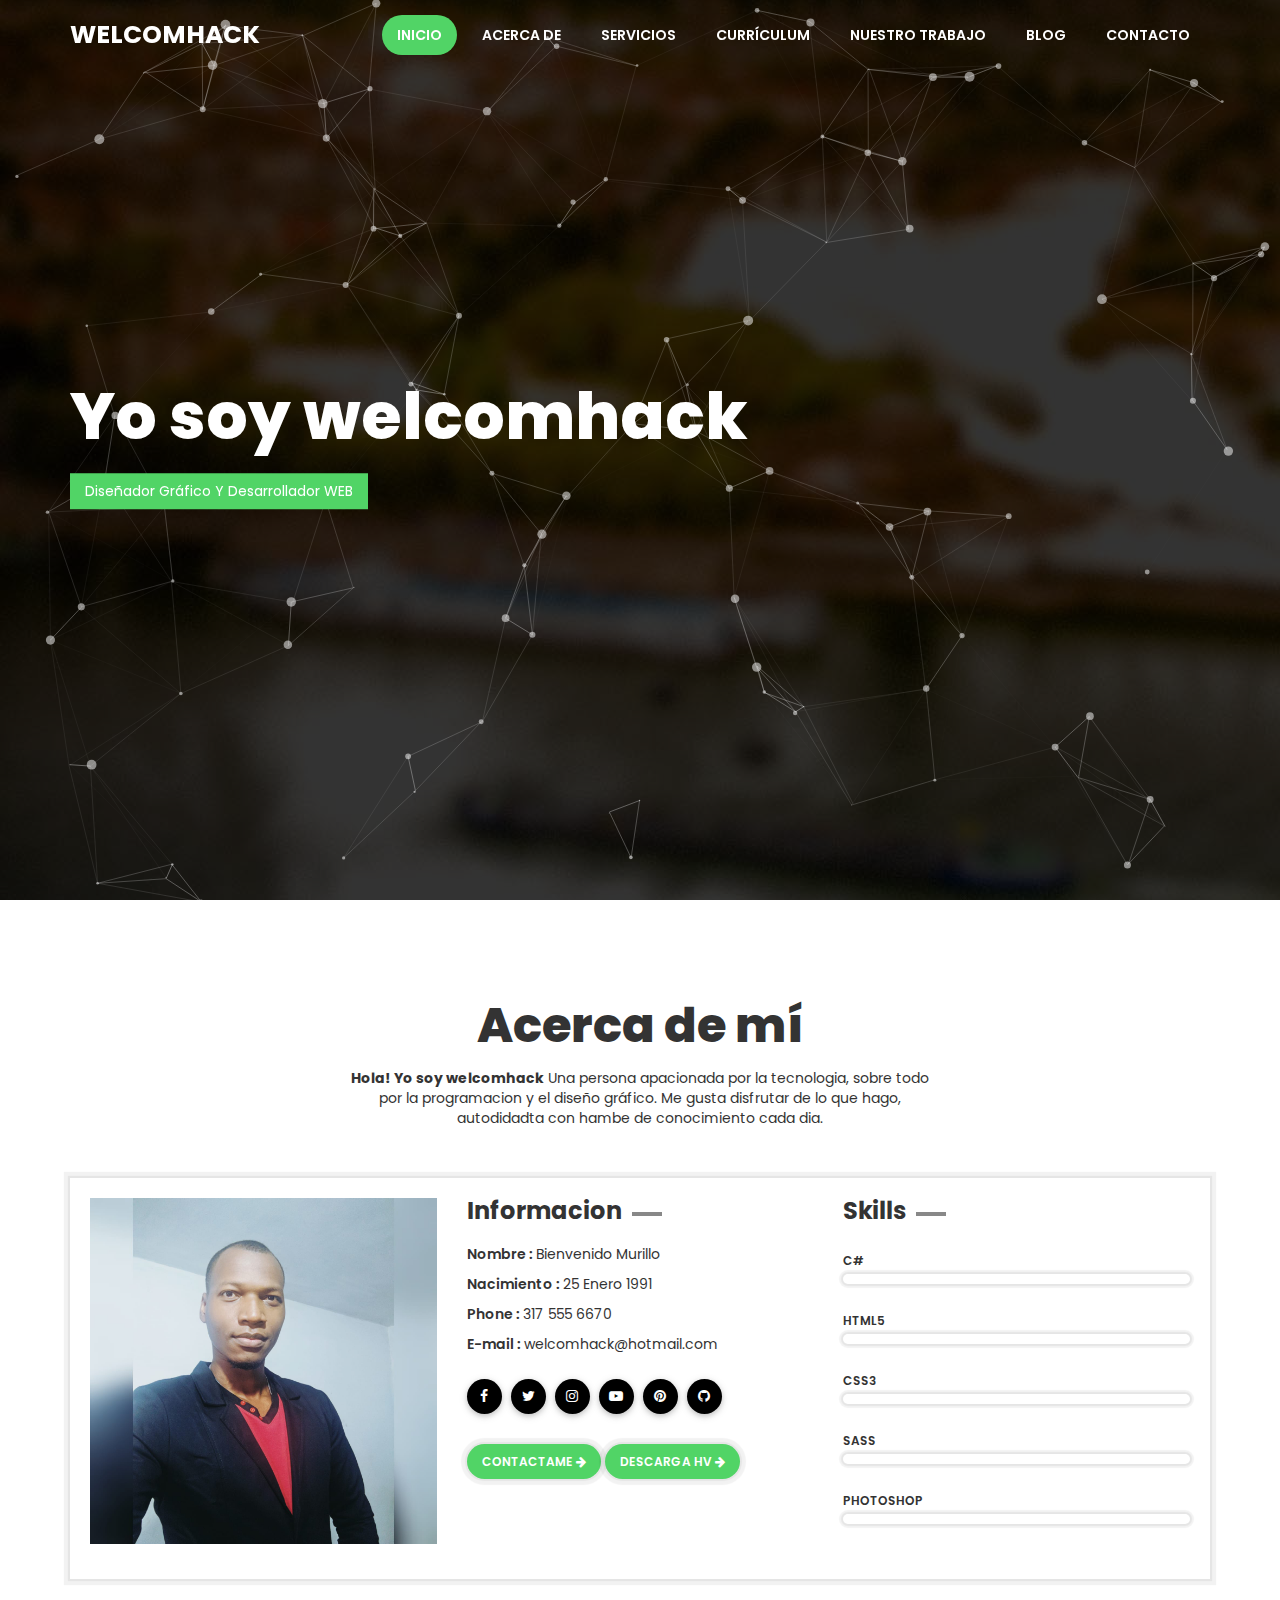
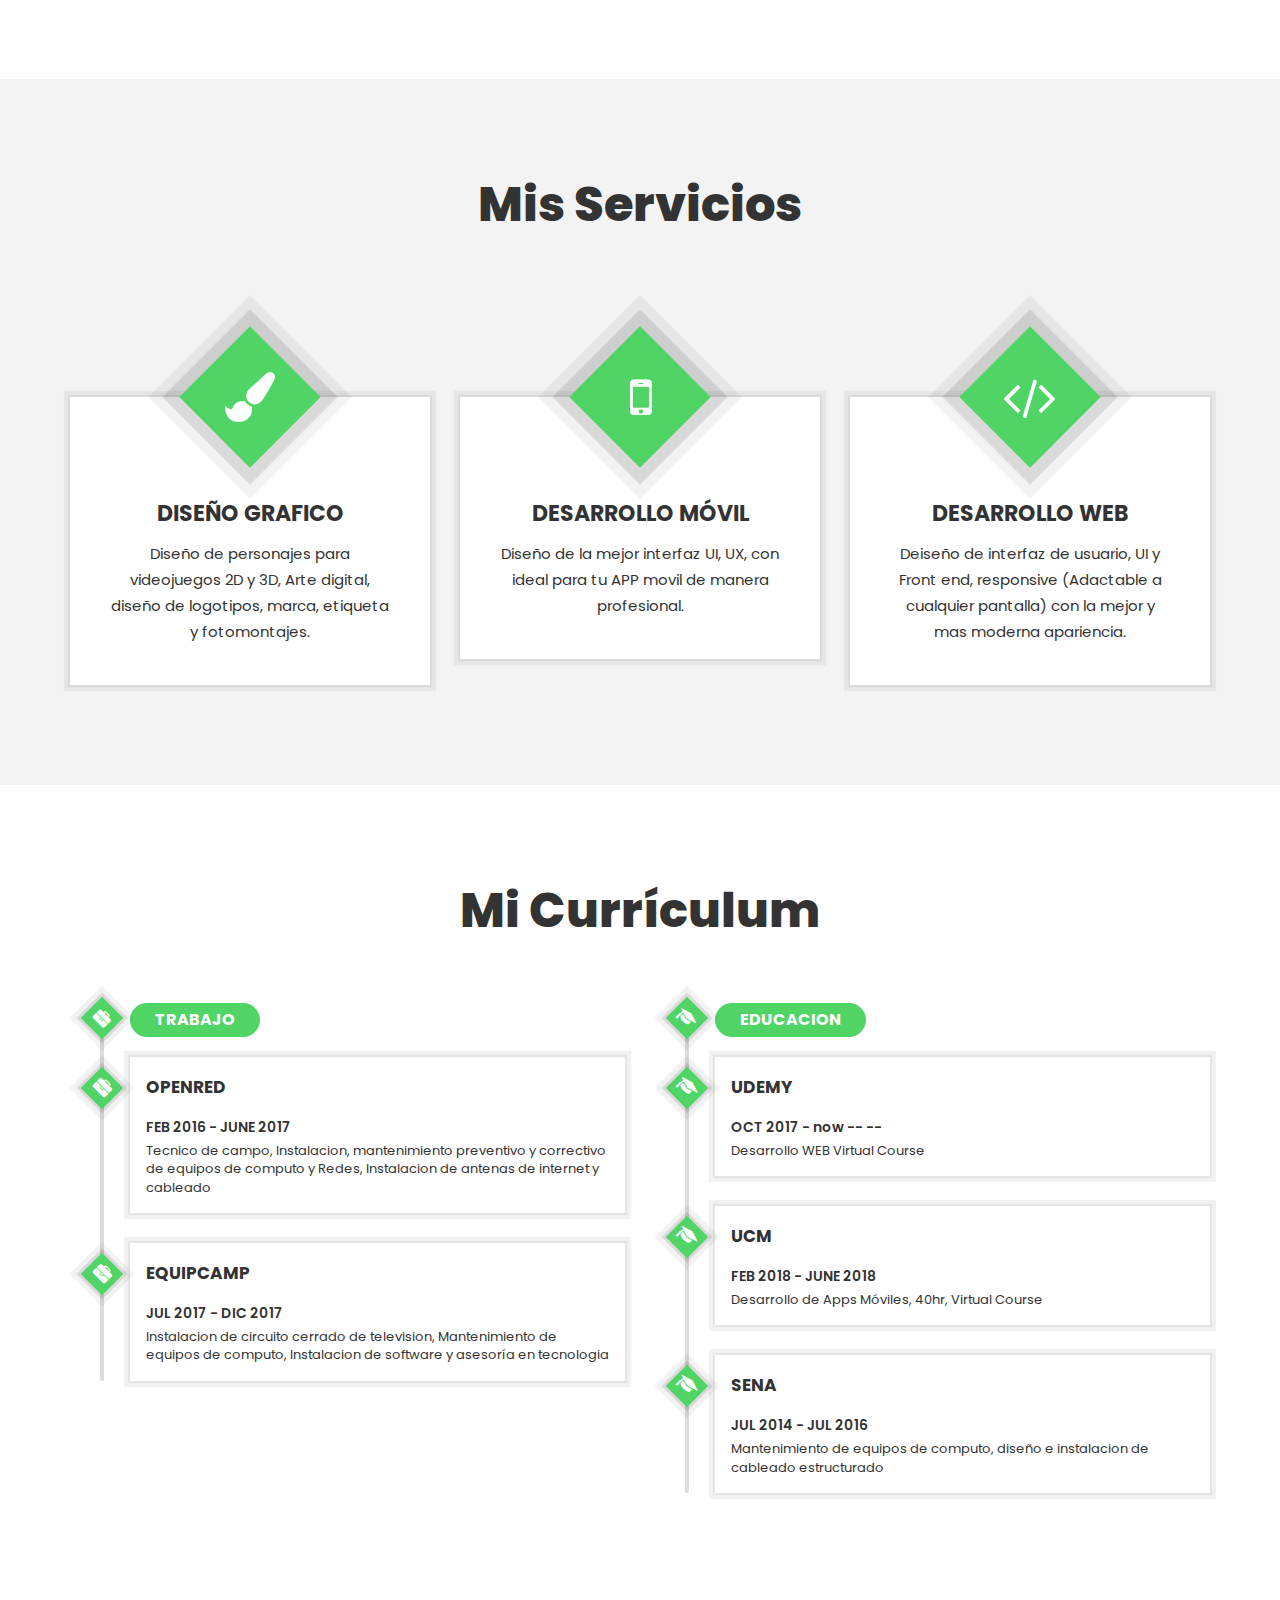
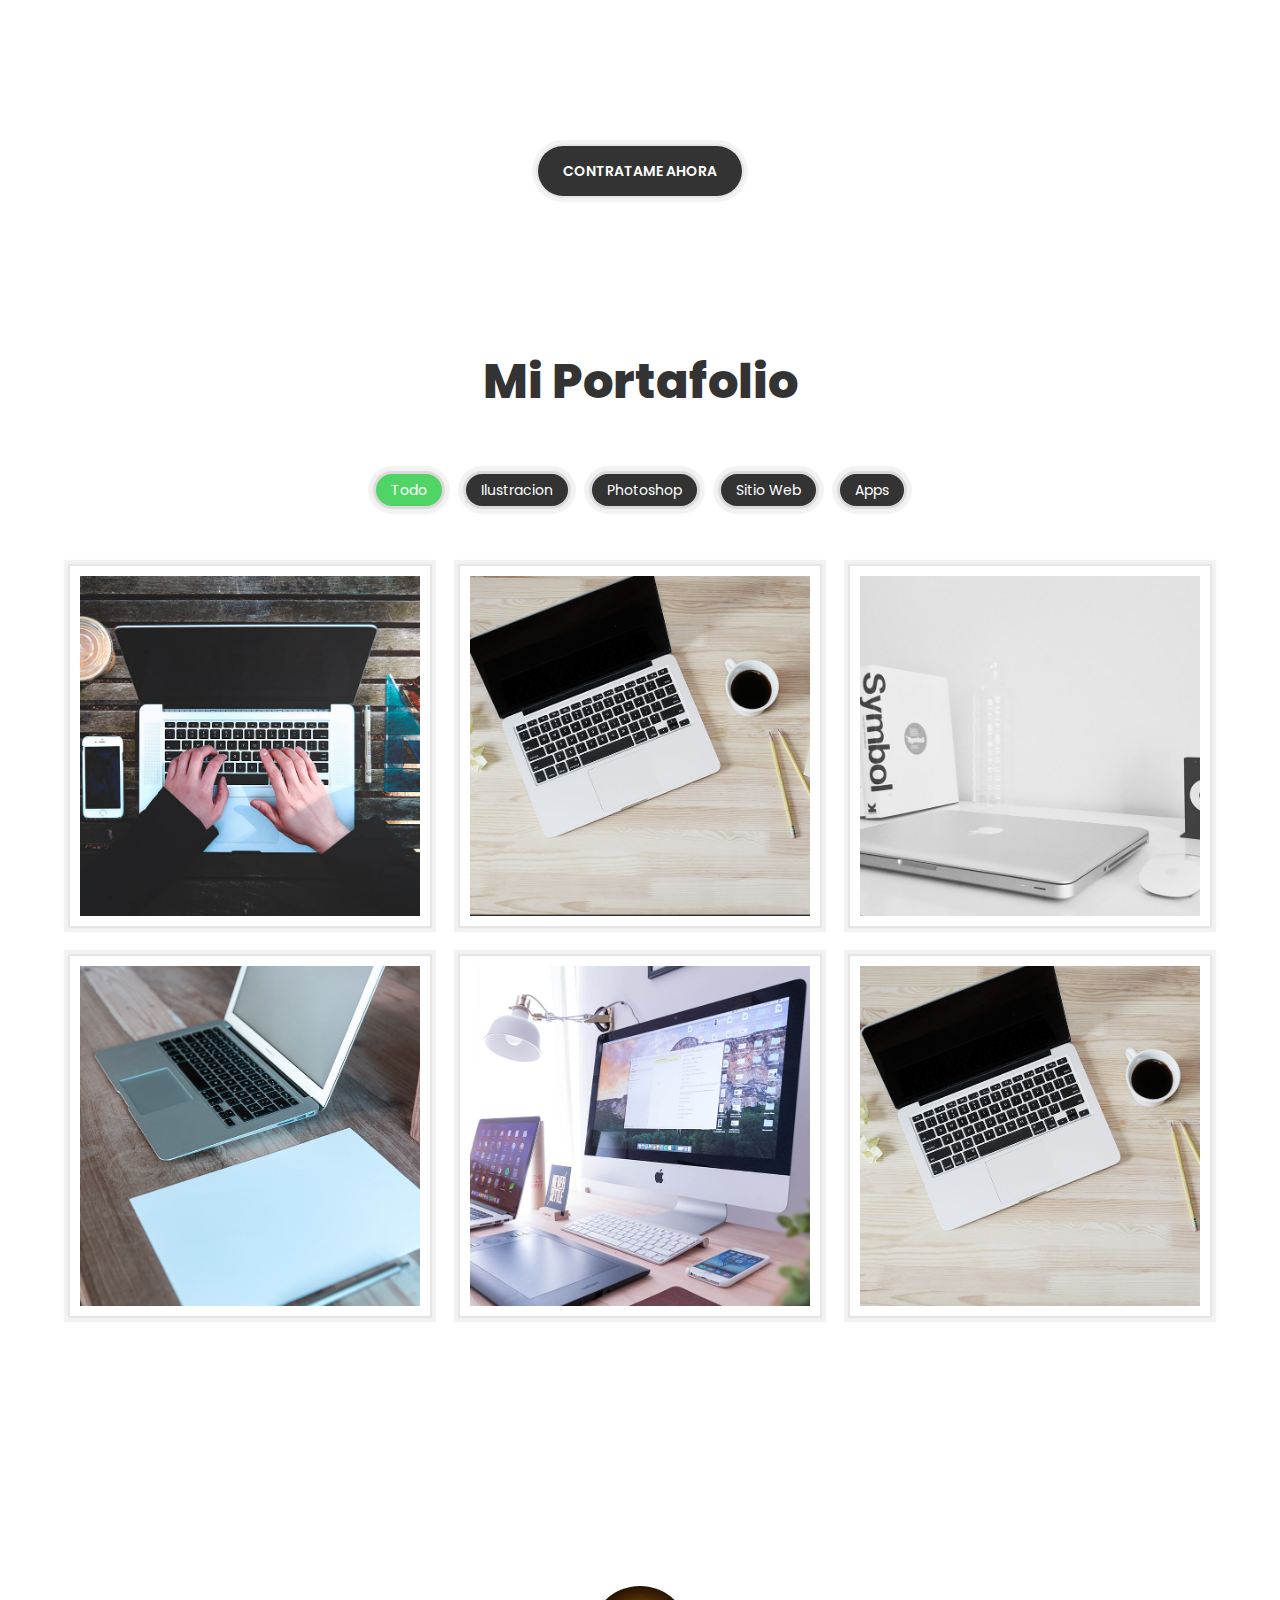
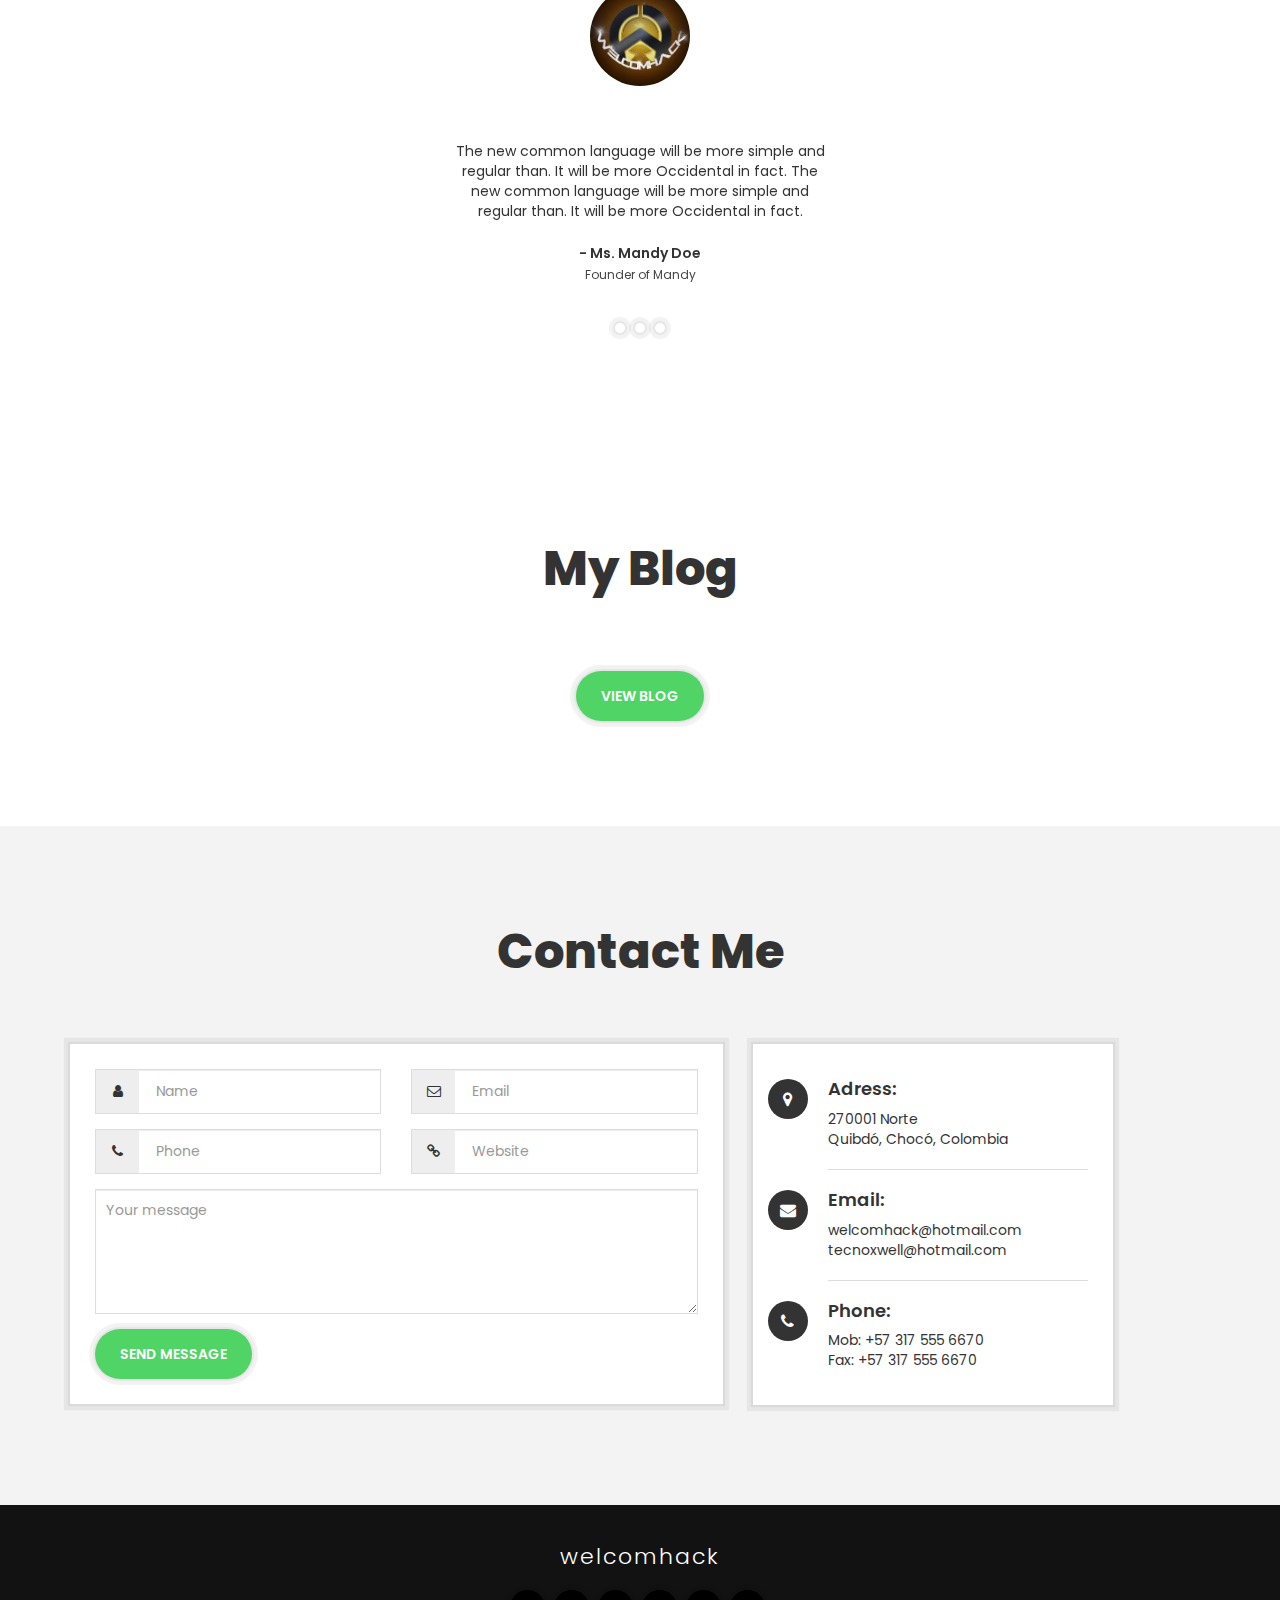
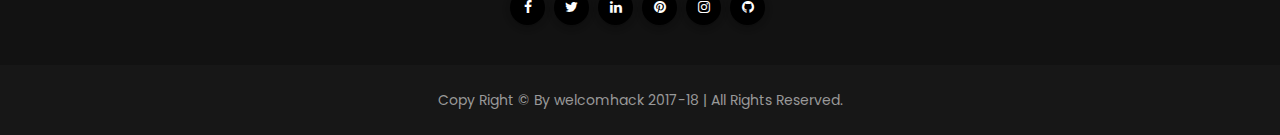
==== index.html @ fdbd2085 "requir2" ====
<!doctype html>
<html lang="en">

<!-- Mirrored from beyarsolutions.com/martin/martin/index-01.html by HTTrack Website Copier/3.x [XR&CO'2014], Fri, 08 Jun 2018 00:37:08 GMT -->
<head>
  <meta charset="utf-8">
  <meta name="viewport" content="width=device-width, initial-scale=1.0">
  <meta http-equiv="X-UA-Compatible" content="IE=edge">
  <meta name="description" content="Desarrolla tu pagina Web, Diseña tu logotipo, asesoría de diseño y tutorial">
  <meta name="keywords" content="welcomhack, resume, cv, portfolio, personal, developer, Diseñador, onepage, clean, modern, velocity, web">
  <meta name="author" content="welcomhack">
  <meta name="apple-mobile-web-app-capable" content="yes">
  <!--
  ========================================================================
   EXCLUSIVE ON themeforest.net
  ~~~~~~~~~~~~~~~~~~~~~~~~~~~~~~~~~~~~~~~~~~~~~~~~~~~~~~~~~~~~~~~~~~~~~~~~
   Template Name   : welcomhack - Responsive Personal Portfolio Template
   Author          : mital_04
  ~~~~~~~~~~~~~~~~~~~~~~~~~~~~~~~~~~~~~~~~~~~~~~~~~~~~~~~~~~~~~~~~~~~~~~~~
   Copyright (c) 2017 - welcomhack - mital_04 

  ========================================================================
  -->
  <title>welcomhack - Personal Portfolio</title>
  <!-- Favicon -->
  <link rel="shortcut icon" type="image/x-icon" href="favicon.ico">

  <!-- Google Fonts -->
  <link href="https://fonts.googleapis.com/css?family=Poppins:300,300i,400,400i,500,500i,600,600i,700,700i,800,800i" rel="stylesheet">

  <!-- End -->

  <!-- Plugin Css -->
  <link href="static/plugin/bootstrap/css/bootstrap.min.css" rel="stylesheet">
  <link href="static/plugin/font-awesome/css/font-awesome.min.css" rel="stylesheet">
  <link href="static/plugin/owl-carousel/css/owl.carousel.min.css" rel="stylesheet">
  <!-- End -->

  <!-- Theme css -->
  <link href="static/css/style.css" rel="stylesheet">
  <link href="static/css/color/green.css" rel="stylesheet" id="color_theme">
  <!-- End -->

  <!--[if lt IE 9]>
    <script src="static/js/html5shiv.min.js"></script>
    <script src="static/js/respond.min.js"></script>
  <![endif]-->
</head>

<!-- ========== Body Starts ========== -->
<body>
  <div id="loading">
    <div class="load-circle"><span class="one"></span></div>
  </div>

  <!-- ========== Header Starts ========== -->
  <header class="header">
    <nav class="navbar">
      <div class="container">
        <div class="navbar-header">
          <!-- Mobile Toggle -->
          <button type="button" class="navbar-toggle collapsed" data-toggle="collapse" data-target="#navbar" aria-expanded="false" aria-controls="navbar">
            <span class="sr-only">Toggle navigation</span>
            <span class="icon-bar"></span>
            <span class="icon-bar"></span>
            <span class="icon-bar"></span>
          </button>
          <!-- / Mobile Toggle -->

          <!-- Logo  -->
          <h1 class="logo">
            <a href="#">welcomhack</a>
          </h1>
          <!-- / Logo  -->
        </div>
        <!-- Navbar -->
        <div id="navbar" class="collapse navbar-collapse">
          <ul class="nav navbar-nav navbar-right">
            <li class="current"><a href="#home">Inicio</a></li>
            <li><a href="#about">Acerca de</a></li>
            <li><a href="#services">Servicios</a></li>
            <li><a href="#resume">Currículum</a></li>
            <li><a href="#our-work">Nuestro trabajo</a></li>
            <li><a href="#blog">Blog</a></li>
            <li><a href="#contact">Contacto</a></li>
          </ul>
        </div>
        <!-- / Navbar -->
      </div>
    </nav>
  </header>
  <!-- ========== End Of Header ========== -->

  <!-- ========== Home ========== -->
  <section id="home" class="particles-box full-screen bg-cover bg-no-repeat" style="background-image: url(static/img/banner-2.jpg);" >
      <div class="container">
        <div class="banner-center-text">
          <h1><span class="font-w-300 color-white">Yo soy</span> welcomhack</h1>
          <p class="bg-theme">Diseñador Gráfico Y Desarrollador WEB</p>
        </div>
      </div>
    </section>
  <!-- ========== End Of Home ========== -->

  <!-- ========== About Us ========== -->
  <section id="about" class="section skills-box">
    <!-- Container -->
    <div class="container">
      <div class="section-title-01">
        <h2>Acerca de mí</h2>
        <p><strong>Hola! Yo soy welcomhack</strong> Una persona apacionada por la tecnologia, sobre todo por la programacion y el diseño gráfico. Me gusta disfrutar de lo que hago, autodidadta con hambe de conocimiento cada dia.</p>
      </div><!-- .section-title -->

      <div class="about-me-box">
        <div class="row">
          <div class="col-md-4">
            <div class="avtar">
              <img src="static/img/user-avtar.jpg">
            </div>
          </div>
          <div class="col-md-4">
            <h2>Informacion</h2>
            <ul class="about-me">
              <li><strong>Nombre : </strong>Bienvenido Murillo</li>
              <li><strong>Nacimiento : </strong>25 Enero 1991</li>
              <li><strong>Phone : </strong>317 555 6670</li>
              <li><strong>E-mail : </strong>welcomhack@hotmail.com</li>
            </ul>
            <div class="social-link">
                <ul>
                  <li><a href="https://www.facebook.com/welcomhack/" target="_blank"><i class="fa fa-facebook" aria-hidden="true"></i></a></li>
                  <li><a href="https://twitter.com/welcomhack" target="_blank"><i class="fa fa-twitter" aria-hidden="true"></i></a></li>
                  <li><a href="https://www.instagram.com/welcomhack/" target="_blank"><i class="fa fa-instagram" aria-hidden="true"></i></a></li>
                  <li><a href="https://www.youtube.com/welcomhacktutoriales" target="_blank"><i class="fa fa-youtube-play" aria-hidden="true"></i></a></li>
                  <li><a href="https://co.pinterest.com/welcomhack/" target="_blank"><i class="fa fa-pinterest" aria-hidden="true"></i></a></li>
		  <li><a href="https://github.com/welcomhack" target="_blank"><i class="fa fa-github" aria-hidden="true"></i></a></li>
                </ul>
              </div><!-- .social-link -->
              <div class="about-actions">
                <button class="m-btn-01 lets-talk">Contactame <i class="fa fa-arrow-right"></i></button>
                <button class="m-btn-01">Descarga HV <i class="fa fa-arrow-right"></i></button>
              </div>
          </div>
          <div class="col-md-4">
              <h2>Skills</h2>
              <div class="skillbar skillbar-style-1" data-percent="90">
                <span class="skillbar-title">C#</span>
                <p class="skillbar-bar bg-theme"></p>
              </div>
              <!-- End Skill Bar -->
              
              <div class="skillbar skillbar-style-1" data-percent="80">
                <span class="skillbar-title">HTML5</span>
                <p class="skillbar-bar bg-theme"></p>
              </div>
              <!-- End Skill Bar -->
              
              <div class="skillbar skillbar-style-1" data-percent="80">
                <span class="skillbar-title">CSS3</span>
                <p class="skillbar-bar bg-theme"></p>
              </div>
              <!-- End Skill Bar -->
		  
	      <div class="skillbar skillbar-style-1" data-percent="50">
                <span class="skillbar-title">SASS</span>
                <p class="skillbar-bar bg-theme"></p>
              </div>
              <!-- End Skill Bar -->
              
              <div class="skillbar skillbar-style-1" data-percent="40">
                <span class="skillbar-title">PHOTOSHOP</span>
                <p class="skillbar-bar bg-theme"></p>
              </div>
              <!-- End Skill Bar -->
          </div>
        </div><!-- .Row -->
      </div> <!-- about me -->
    </div><!-- .Container -->

  </section>
  <!-- ========== End Of About Us ========== -->

  <!-- ========== Services ========== -->
  <section id="services" class="section grey-bg"> 
    <div class="container">

      <div class="section-title-01">
        <h2>Mis Servicios</h2>
      </div><!-- .section-title -->

      <div class="row">
        <div class="col-sm-4">
          <div class="service-box-01">
            <span class="sb-icon">
              <i class="fa fa-paint-brush fa-2x" aria-hidden="true"></i>
            </span>
            <h4>DISEÑO GRAFICO</h4>
            <div class="sb-desc">
              <p>Diseño de personajes para videojuegos 2D y 3D, Arte digital, diseño de logotipos, marca, etiqueta y fotomontajes.</p>
            </div><!-- .sb-desc -->
          </div><!-- .service-box -->
        </div><!-- .col-sm-4 -->

        <div class="col-sm-4">
          <div class="service-box-01">
            <span class="sb-icon">
              <i class="fa fa-mobile fa-2x" aria-hidden="true"></i>
            </span>
            <h4><Datag>DESARROLLO MÓVIL</Datag></h4>
            <div class="sb-desc">
              <p>Diseño de la mejor interfaz UI, UX, con ideal para tu APP movil de manera profesional.</p>
            </div><!-- .sb-desc -->
          </div><!-- .service-box -->
        </div><!-- .col-sm-4 -->

        <div class="col-sm-4">
          <div class="service-box-01">
            <span class="sb-icon">
              <i class="fa fa-code fa-2x" aria-hidden="true"></i>
            </span>
            <h4>DESARROLLO WEB</h4>
            <div class="sb-desc">
              <p>Deiseño de interfaz de usuario, UI y Front end, responsive (Adactable a cualquier pantalla) con la mejor y mas moderna apariencia.</p>
            </div><!-- .sb-desc -->
          </div><!-- .service-box -->
        </div><!-- .col-sm-4 -->

      </div><!-- .row -->
    </div><!-- .container -->
  </section>
  <!-- ========== End Of Services ========== -->

  <!-- ========== Resume  ========== -->
  <section id="resume" class="section"> 
    <div class="container">
      <div class="section-title-01">
        <h2>Mi Currículum</h2>
      </div><!-- .section-title -->

      <div class="row">
        <div class="col-sm-6 col-xs-12">
          <div class="resume-box-01">
            <h4><i class="fa fa-briefcase"></i> TRABAJO</h4>
            <div class="resume-row">
              <h5><i class="fa fa-briefcase"></i> OPENRED</h5>
              <label>FEB 2016 - JUNE 2017</label>
              <p>Tecnico de campo, Instalacion, mantenimiento preventivo y correctivo de equipos de computo y Redes, Instalacion de antenas de internet y cableado</p>
            </div><!-- .resume-row -->

            <div class="resume-row">
              <h5><i class="fa fa-briefcase"></i> EQUIPCAMP</h5>
              <label>JUL 2017 - DIC 2017</label>
              <p>Instalacion de circuito cerrado de television, Mantenimiento de equipos de computo, Instalacion de software y asesoría en tecnologia</p>
            </div><!-- .resume-row -->
          </div><!-- .resume-box -->
        </div><!-- .col-sm-6 col-xs-12 -->

        <div class="col-sm-6 col-xs-12">
          <div class="resume-box-01">
            <h4><i class="fa fa-graduation-cap"></i> EDUCACION</h4>
		
	    <div class="resume-row">
              <h5><i class="fa fa-graduation-cap"></i> UDEMY</h5>
              <label>OCT 2017 - now -- --</label>
              <p>Desarrollo WEB Virtual Course</p>
            </div><!-- .resume-row -->
		  
            <div class="resume-row">
              <h5><i class="fa fa-graduation-cap"></i> UCM</h5>
              <label>FEB 2018 - JUNE 2018</label>
              <p>Desarrollo de Apps Móviles, 40hr, Virtual Course</p>
            </div><!-- .resume-row -->

            <div class="resume-row">
              <h5><i class="fa fa-graduation-cap"></i> SENA</h5>
              <label>JUL 2014 - JUL 2016</label>
              <p>Mantenimiento de equipos de computo, diseño e instalacion de cableado estructurado</p>
            </div><!-- .resume-row -->
		  
          </div><!-- .resume-box -->
        </div><!-- .col-sm-6 col-xs-12 -->
      </div><!-- .row -->
    </div><!-- .container -->
  </section>
  <!-- ========== End Of Resume ========== -->

  <!-- ========== CAT ========== -->
  <section class="call-to-action-01 bg-cover bg-no-repeat" style="background-image: url(static/img/pro-img.jpg);">
      <div class="container">
        <h2>ESTOY DISPONIBLE PARA FREELANCE</h2>
	      <button class="m-btn-01 m-btn-01-black"><a class="link-contacme" href="#contact"> contratame ahora</a></button>
      </div><!-- .container -->
    </section><!-- .call-to-action -->
  <!-- ========== End Of CTA ========== -->

  <!-- ========== Work ========== -->
  <section id="our-work" class="section"> 
    <div class="container">
      <div class="section-title-01">
        <h2>Mi Portafolio</h2>
      </div><!-- .section-title -->

      <div class="portfolio-box">
        <div class="filter-01">
            <button type="button" class="control" data-filter="all">Todo</button>
            <button type="button" class="control" data-filter=".illustration">Ilustracion</button>
            <button type="button" class="control" data-filter=".photoshop">Photoshop</button>
            <button type="button" class="control" data-filter=".website">Sitio Web</button>
            <button type="button" class="control" data-filter=".apps">Apps</button>
		
        </div><!-- .filter -->

        <div class="portfolio-filter">
            <div class="row">
              <div class="col-sm-4 col-xs-6 mix illustration">
                <div class="portfolio-col-01">
                  <img src="static/img/port1.jpg" title="" alt="" />
                  <div class="hover">
                    <h4>Illustration Work</h4>
                    <label>illustration</label>
                  </div>
                </div>
              </div><!-- .col-sm-4 col-sm-12 -->
              <div class="col-sm-4 col-xs-6 mix photoshop">
                <div class="portfolio-col-01">
                  <img src="static/img/port2.jpg" title="" alt="" />
                  <div class="hover">
                    <h4>Photoshop Work</h4>
                    <label>photoshop</label>
                  </div>
                </div>
              </div><!-- .col-sm-4 col-sm-12 -->
              <div class="col-sm-4 col-xs-6 mix illustration">
                <div class="portfolio-col-01">
                  <img src="static/img/port3.jpg" title="" alt="" />
                  <div class="hover">
                    <h4>Illustration Work</h4>
                    <label>illustration</label>
                  </div>
                </div>
              </div><!-- .col-sm-4 col-sm-12 -->

              <div class="col-sm-4 col-xs-6 mix photoshop">
                <div class="portfolio-col-01">
                  <img src="static/img/port4.jpg" title="" alt="" />
                  <div class="hover">
                    <h4>Photoshop Work</h4>
                    <label>photoshop</label>
                  </div>
                </div>
              </div><!-- .col-sm-4 col-sm-12 -->
              <div class="col-sm-4 col-xs-6 mix website">
                <div class="portfolio-col-01">
                  <img src="static/img/port5.jpg" title="" alt="" />
                  <div class="hover">
                    <h4>Website Work</h4>
                    <label>Website</label>
                  </div>
                </div>
              </div><!-- .col-sm-4 col-sm-12 -->
              <div class="col-sm-4 col-xs-6 mix apps">
                <div class="portfolio-col-01">
                  <img src="static/img/port6.jpg" title="" alt="" />
                  <div class="hover">
                    <h4>Apps Work</h4>
                    <label>App</label>
                  </div>
                </div>
              </div><!-- .col-sm-4 col-xs-6 -->

            </div><!-- .row -->
        </div><!-- .portfolio-filter -->

      </div><!-- .portfolio-box -->
    </div><!-- .container -->
  </section>
  <!-- ========== End Of Work ========== -->

   <!-- ========== Start Testimonial ========== -->  
  <section class="section testimonial-area-01 bg-cover bg-no-repeat" style="background-image: url(static/img/testimonial-area.jpg);">
    <div class="container">
      <div class="owl-carousel testimonial-slider-01">
        <div class="item">
          <div class="single-testimonial-01 text-center">
            <div class="avtar"><img src="static/img/100x100.jpg" alt=""></div>
            <div class="avtar-say">
	            <p>The new common language will be more simple and regular than. It will be more Occidental in fact. The new common language will be more simple and regular than. It will be more Occidental in fact.</p>
	            <div class="clearfix"></div>
	            <h4>- Ms. Mandy Doe</h4>
	            <p class="desg">Founder of Mandy</p> 
            </div>
          </div>
        </div><!-- .item -->
        <div class="item">
          <div class="single-testimonial-01 text-center">
            <div class="avtar"><img src="static/img/100x100.jpg" alt=""></div>
            <div class="avtar-say">
	            <p>The new common language will be more simple and regular than. It will be more Occidental in fact. The new common language will be more simple and regular than. It will be more Occidental in fact.</p>
	            <div class="clearfix"></div>
	            <h4>- Ms. Mandy Doe</h4>
	            <p class="desg">Founder of Mandy</p> 
        	</div>
          </div>
        </div><!-- .item -->
        <div class="item">
          <div class="single-testimonial-01 text-center">
            <div class="avtar"><img src="static/img/100x100.jpg" alt=""></div>
            <div class="avtar-say">
	            <p>The new common language will be more simple and regular than. It will be more Occidental in fact. The new common language will be more simple and regular than. It will be more Occidental in fact.</p>
	            <div class="clearfix"></div>
	            <h4>- Ms. Mandy Doe</h4>
	            <p class="desg">Founder of Mandy</p>
            </div>
          </div>
        </div><!-- .item -->

      </div><!-- .owl-carousel testimonial-slider -->
    </div><!-- .container -->
  </section><!-- .section testimonial-area -->
  <!-- ========== End Of Testimonial ========== -->


  <!-- ========== Blog ========== -->
  <section id="blog" class="section blog-section"> 
	  <div class="container blog-container">
      <div class="section-title-01">
        <h2>My Blog</h2>
<!--
 </div>
      <div class="row">
        <div class="col-sm-4 col-sm-12">
          <div class="blog-item-01">
            <div class="blog-img">
              	<img src="static/img/new-blog1.jpg" title="Blog" alt="Blog" />
              	<a href="blog-details.html" class="m-btn-01 round">
                	<i class="fa fa-angle-right"></i>
                </a>
            </div>
         <div class="blog-contents">
              <h3><a href="blog-details.html">New Bog For Web Diseñador</a></h3>
              <div class="blog-meta">
                <p>Posted On 25th Oct 2017</p>
              </div>
              <div class="blog-desc">
                <p>Lorem Ipsum is simply dummy text of the printing and typesetting industry. Lorem Ipsum has been the industry's standard dummy ...</p>
              </div>
            </div>
          </div>
       </div>
	    

        <div class="col-sm-4 col-sm-12">
          <div class="blog-item-01">
            <div class="blog-img">
              <img src="static/img/new-blog3.jpg" title="Blog" alt="Blog" />
              <a href="blog-details.html" class="m-btn-01 round">
                	<i class="fa fa-angle-right"></i>
                </a>
            </div>
            <div class="blog-contents">
              <h3><a href="blog-details.html">Latest Mobile Apps</a></h3>
              <div class="blog-meta">
                <p>Posted On 25th Oct 2017</p>
              </div>
              <div class="blog-desc">
                <p>Lorem Ipsum is simply dummy text of the printing and typesetting industry. Lorem Ipsum has been the industry's standard dummy ...</p>
              </div>
            </div>
          </div>
        </div>

        <div class="col-sm-4 col-sm-12">
          <div class="blog-item-01">
            <div class="blog-img">
              <img src="static/img/new-blog2.jpg" title="Blog" alt="Blog" />
              <a href="blog-details.html" class="m-btn-01 round">
                	<i class="fa fa-angle-right"></i>
               </a>
            </div>
            <div class="blog-contents">
              <h3><a href="blog-details.html">You Need Website For Your Business</a></h3>
              <div class="blog-meta">
                <p>Posted On 25th Oct 2017</p>
              </div>
              <div class="blog-desc">
                <p>Lorem Ipsum is simply dummy text of the printing and typesetting industry. Lorem Ipsum has been the industry's standard dummy ...</p>
              </div>
            </div>
          </div>
   </div>
-->
	
	  
        <div class="col-md-12 col-xs-12 text-center mt-30">
            <div class="blog-action mt-30">
              <a href="https://welcomhack.blogspot.com" class="m-btn-01" target="_blank">View Blog</a>
            </div>
        </div>

      </div><!-- .row -->
    </div><!-- .container -->
  </section>
  <!-- ========== End Of Blog ========== -->

  <!-- ========== Contact ========== -->
  <section id="contact" class="section contact-us-01 grey-bg"> 
    <div class="container">    
      <div class="section-title-01">
        <h2>Contact Me</h2>
      </div>

      <div class="row">
        <div class="col-sm-7 col-xs-12 col-md-7">
          <div class="contact-form-01">
          <form id="contact_form" action="enviar.php" method="post">
            <div class="row">
              <div class="col-md-6">
                <div class="form-group">
                  <label class="sr-only">Name</label>
                  <i class="fa fa-user" aria-hidden="true"></i>
                  <input class="form-control" name="name" placeholder="Name" type="text" required>
                </div>    
              </div><!-- .col-md-6 -->
              <div class="col-md-6">
                <div class="form-group">
                  <label class="sr-only">Email</label>
                  <i class="fa fa-envelope-o" aria-hidden="true"></i>
                  <input class="form-control" name="mail" placeholder="Email" type="email" required>
                </div>    
              </div><!-- .col-md-6 -->
              <div class="col-md-6">
                <div class="form-group">
                  <label class="sr-only">Phone</label>
                  <i class="fa fa-phone" aria-hidden="true"></i>
                  <input class="form-control" name="phone" placeholder="Phone" type="text">
                </div>    
              </div><!-- .col-md-6 -->
              <div class="col-md-6">
                <div class="form-group">
                  <label class="sr-only">Website</label>
                  <i class="fa fa-link" aria-hidden="true"></i>
                  <input class="form-control" name="website" placeholder="Website" type="email">
                </div>    
              </div><!-- .col-md-6 -->
              <div class="col-md-12">
                <div class="form-group">
                  <label class="sr-only">Your message</label>
                  <textarea class="form-control" name="message" rows="7" placeholder="Your message" required></textarea>
                </div>
              </div><!-- .col-md-12 -->
              <div class="col-md-12">
                <div class="action">
                  <input type="submit" class="m-btn-01 lets-talk fa fa-arrow-right" value="Send Message">
		    <!--  <input type="submit" class="m-btn-01 lets-talk" >Send Message <i class="fa fa-arrow-right"></i></input> -->
                </div>
              </div><!-- .col-md-12 -->
            </div><!-- .row -->
            
          </form>
          </div>
        </div><!-- .col-sm-8 col-xs-12 -->

        <div class="col-md-4 col-sm-6 col-xs-12">
          <ul class="contact-info-01">
            <li>
              <i class="fa fa-map-marker"></i>
              <h4>Adress:</h4>
              <p>270001 Norte<br> Quibdó, Chocó, Colombia</p>
            </li>
            <li>
              <i class="fa fa-envelope"></i>
              <h4>Email:</h4>
              <p>
                <a href="mailto:welcomhack@hotmail.com">welcomhack@hotmail.com</a>
                <br>
                <a href="mailto:welcomhack@hotmail.com">tecnoxwell@hotmail.com</a>
              </p>
            </li>
            <li>
              <i class="fa fa-phone"></i>
              <h4>Phone:</h4>
              <p>Mob: +57 317 555 6670<br>Fax: +57 317 555 6670</p>
            </li>
          </ul><!-- .contact-info -->
        </div><!-- .col-sm-4 col-xs-12 -->
      </div><!-- .row -->
    </div><!-- .container -->
  </section>
  <!-- ========== End Of Contact ========== -->

  <!-- ========== Footer ========== -->
  <footer class="footer"> 
    <div class="main-footer text-center">
      <h4 class="footer-logo">welcomhack</h4>
      <div class="social-link">
        <ul>

          <li><a href="https://www.facebook.com/welcomhack/" target="_blank"><i class="fa fa-facebook" aria-hidden="true"></i></a></li>
          <li><a href="https://twitter.com/welcomhack" target="_blank"><i class="fa fa-twitter" aria-hidden="true"></i></a></li>
          <li><a href="https://www.linkedin.com/in/welcomhack/" target="_blank"><i class="fa fa-linkedin" aria-hidden="true"></i></a></li>
          <li><a href="https://co.pinterest.com/welcomhack/" target="_blank"><i class="fa fa-pinterest" aria-hidden="true"></i></a></li>
          <li><a href="https://www.instagram.com/welcomhack/" target="_blank"><i class="fa fa-instagram" aria-hidden="true"></i></a></li>
	  <li><a href="https://github.com/welcomhack" target="_blank"><i class="fa fa-github" aria-hidden="true"></i></a></li>
        </ul>
      </div><!-- .social-link -->
    </div><!-- .main-footer -->
    <div class="sub-footer  text-center">
      <p>Copy Right © By welcomhack 2017-18 | All Rights Reserved.</p>
    </div>
  </footer> <!-- .footer -->
  <!-- ========== End Of Footer ========== -->

  <!-- Jquery -->
  <script src="static/js/jquery.js"></script>
  <!-- End -->

  <!-- Plugin JS -->
  <script src="static/plugin/bootstrap/js/bootstrap.js"></script><!--bootstrap-->
  <script src="static/plugin/parallax/parallax.min.js"></script><!-- parallax library -->
  <script src="static/plugin/mixitup/mixitup.min.js"></script><!-- mixitup -->
  <script src="static/plugin/owl-carousel/js/owl.carousel.min.js"></script><!-- owl-carousel -->
  <script src="static/plugin/skills-bar/js/skill.bars.jquery.js"></script>
  <script src="static/plugin/skills-bar/js/skill.js"></script>
  <!-- skill.bars.jquery -->
  <script src="static/plugin/particles/particles.min.js"></script>
  <script src="static/plugin/particles/particles-app.js"></script>
  <!-- End -->

  <!-- Theme Js -->  
  <script src="static/js/jquery.nav.js"></script>
  <script src="static/js/custom.js"></script>
  <script src="static/js/home.js"></script><!-- Only For Home page -->
  <script src="style-switcher/style-switcher.js"></script>
  <!-- End -->
</body>
<!-- ========== End of Body ========== -->

<!-- Mirrored from beyarsolutions.com/martin/martin/index-01.html by HTTrack Website Copier/3.x [XR&CO'2014], Fri, 08 Jun 2018 00:37:51 GMT -->
</html>
---- static/css/style.css ----
/*
===========================================================================
 EXCLUSIVE ON themeforest.net
~~~~~~~~~~~~~~~~~~~~~~~~~~~~~~~~~~~~~~~~~~~~~~~~~~~~~~~~~~~~~~~~~~~~~~~~~~~
 Template Name   : welcomhack - Personal Portfolio Template
 Author          : mital_04
~~~~~~~~~~~~~~~~~~~~~~~~~~~~~~~~~~~~~~~~~~~~~~~~~~~~~~~~~~~~~~~~~~~~~~~~~~~
 Copyright (c) 2017 - mital_04
===========================================================================
*/

/*-------------------------------------------------------*/
  /* General */
/*-------------------------------------------------------*/
html,body {
	font-family: 'Poppins', sans-serif;	
}

img {
	max-width: 100%;
}
a:focus,
button:focus{
	outline: none;
	box-shadow: none;
}


#loading{
  position: fixed;
  top: 0;
  left: 0;
  height: 100%;
  width: 100%;
  background-color: #fff;
  z-index: 9999999999999;
}

.load-circle {
  margin: 50vh auto;
  width: 70px;
  height: 70px;
  border-radius: 50%;
  text-align: center;
  border-top: 4px solid #000;
  -webkit-animation: rotate 1.6s infinite linear;
  animation: rotate 1.2s infinite linear;
}

.load-circle .one{
  width: 50px;
  height: 50px;
  margin-top: 10px;
  border-radius: 50%;
  border-top: 4px solid #000;
  -webkit-animation: rotate 2.2s infinite linear;
  animation: rotate 2.2s infinite linear;
}

@-webkit-keyframes rotate {
  0%{
    transform: rotate(0deg);
  }
  100%{
    transform: rotate(360deg);
  }
}

@keyframes rotate {
  0%{
    transform: rotate(0deg);
  }
  100%{
    transform: rotate(360deg);
  }
}

/*-------------------------------------------------------*/
  /* Margin */
/*-------------------------------------------------------*/
.mb-10 { margin-bottom: 10px; }
.mb-15 { margin-bottom: 15px; }
.mb-30 { margin-bottom: 30px; }

.mt-10 { margin-top: 10px;}
.mt-15 { margin-top: 15px;}
.mt-30 { margin-top: 30px;}

/*-------------------------------------------------------*/
  /* Padding */
/*-------------------------------------------------------*/
.pb-10 { padding-bottom: 10px; }
.pb-15 { padding-bottom: 15px; }
.pb-30 { padding-bottom: 30px; }

.pt-10 { padding-top: 10px;}
.pt-15 { padding-top: 15px;}
.pt-30 { padding-top: 30px;}

/*-------------------------------------------------------*/
  /* section */
/*-------------------------------------------------------*/
.section {
	padding: 100px 0;
	
}
.blog-container{
	
	background-repeat: no-repeat;
	background-size: auto;
}

.grey-bg{
	background-color: #f3f3f3;
}

.container{
	max-width: 100%;
	width: 1170px;
}

@media (max-width: 767px){
	.section {
		padding: 50px 0;
	}
}

/*-------------------------------------------------------*/
  /* Section Title */
/*-------------------------------------------------------*/
.section-title {
	text-align: center;
	padding-bottom: 60px;
}
.section-title.left{
	text-align: left;
}
.section-title.left h2:after{
	right: auto;
}
.section-title.right{
	text-align: right;
}
 .section-title.right h2:after{
	left: auto;
}

.section-title h2 {
	font-weight: 600;
	text-transform: uppercase;
	line-height: 45px;
	font-size: 35px;
	position: relative;
	margin: 0;
	color: #fff;
}
.section-title h2:after{
	width: 60px;
	height: 3px;
	background: #000;
	content: "";
	position: absolute;
	left: 0;
	right: 0;
	margin: auto;
	bottom: -10px;
}

.section-title-01 {
	text-align: center;
	padding-bottom: 50px;
}
.section-title-01 h2 {
	margin: 0;
	padding: 0 0 15px 0;
	
	font-weight: 800;
	color: #333;
	font-size: 48px;
}
.section-title-01 p {
	margin: 0;
	width: 600px;
	max-width: 100%;
	display: inline-block;
}

/*-------------------------------------------------------*/
  /* social link */
/*-------------------------------------------------------*/
.social-link ul { 
	margin: 0;
	padding: 0;
	vertical-align: center;
}
.social-link li{
	display: inline-block;
	vertical-align: top;
	margin-right: 5px;
}
.social-link li a {
	width: 35px;
	height: 35px;
	text-align: center;
	line-height: 35px;
	border-radius: 50%;
	display: block;
	color: #fff;
	background: #000;
	box-shadow: 0 2px 5px 0 rgba(0,0,0,0.16), 0 2px 10px 0 rgba(0,0,0,0.12);
	-webkit-transition: all .2s ease;
       -moz-transition: all .2s ease;
    	 -o-transition: all .2s ease;
    		transition: all .2s ease;
}


/*-------------------------------------------------------*/
  /* Buttons */
/*-------------------------------------------------------*/
.m-btn {
	box-shadow: 0 2px 5px 0 rgba(0,0,0,0.16), 0 2px 10px 0 rgba(0,0,0,0.12);
	line-height: 50px;
	padding: 0 25px;
	border: none;
	display: inline-block;
	outline: 0;
	border-radius: 100px;
	cursor: pointer;
	text-align: center;
	text-decoration: none;
	color: #fff;
	font-weight: 600;
	text-transform: uppercase;
	-webkit-transition: all .2s ease;
       -moz-transition: all .2s ease;
    	 -o-transition: all .2s ease;
    		transition: all .2s ease;
}
.m-btn:hover {
	box-shadow: rgba(0,0,0,0.15) 0 7px 20px;
	color: #fff;
	text-decoration: none;
	border-radius: 5px;
}
.m-btn.m-btn-white{
	background: #fff;
	color: #000;
}
.link-contacme{
	text-decoration: none;
	color:#fff;
}
a.m-btn-01:hover,
a.m-btn-01:focus,
a.m-btn-01:active {
	color: #fff;
	text-decoration: none;
}

.m-btn-01 {
	font-family: 'Poppins', sans-serif;
	line-height: 50px;
	padding: 0 25px;
	border: none;
	display: inline-block;
	outline: 0;
	border-radius: 100px;
	cursor: pointer;
	text-align: center;
	text-decoration: none;
	color: #fff;
	font-weight: 600;
	position: relative;
	overflow: hidden;
	text-transform: uppercase;
	box-shadow: 0px 0 1px 2px rgba(0,0,0,0.05), 0px 0px 1px 6px rgba(0,0,0,0.05);
	-webkit-transition: all .2s ease;
       -moz-transition: all .2s ease;
    	 -o-transition: all .2s ease;
    		transition: all .2s ease;
}
.m-btn-01:after,
.m-btn-01:before {
	position: absolute;
	right: 0;
	bottom: 0;
	width: 100px;
	height: 100px;
	border-radius: 50%;
	background: #fff;
	content: '';
	opacity: 0;
	transition: transform .15s cubic-bezier(.02,.01,.47,1),opacity .15s cubic-bezier(.02,.01,.47,1);
	transform: translate(100%,-25%) translateZ(0);
}
.m-btn-01:focus:before, 
.m-btn-01:hover:before {
    opacity: .15;
    transition: transform .2s cubic-bezier(.02,.01,.47,1),opacity .2s cubic-bezier(.02,.01,.47,1);
    transform: translate3d(50%,0,0) scale(.9);
}
.m-btn-01:focus:after, 
.m-btn-01:hover:after {
    opacity: .25;
    transition: transform .2s cubic-bezier(.02,.01,.47,1) .05s,opacity .2s cubic-bezier(.02,.01,.47,1) .05s;
    transform: translate(50%) scale(1.1);
}
.m-btn-01.round {
	width: 50px;
	height: 50px;
	font-size: 30px;
	padding: 0;
	text-align: center;
	line-height: 50px;
}

.m-btn-01.m-btn-01-black {
	background: #333;
}

/*-------------------------------------------------------*/
  /* Pagination */
/*-------------------------------------------------------*/
.pagination-box {
	margin: 30px 0 0;
	text-align: center;
}
.pagination-box .pagination {
	margin-bottom: 0;
}
.pagination .page-item {
	margin: 0 5px;
	display: inline-block;
}
.pagination .page-link {
	color: #333;
	width: 40px;
	height: 40px;
	line-height: 40px;
	padding: 0;
	border-radius: 5px !important;
	text-align: center;
	box-shadow: rgba(58,78,95,0.2) 0 10px 16px, rgba(58,78,95,0.05) 0 -5px 16px;
	border: none;
}

/*-------------------------------------------------------*/
  /* Header */
/*-------------------------------------------------------*/
.header {
	position: fixed;
	top: 0;
	left: 0;
	right: 0;
	z-index: 9;
	-webkit-transition: all .2s ease;
       -moz-transition: all .2s ease;
    	 -o-transition: all .2s ease;
    		transition: all .2s ease;
}
.header .logo {
	font-size: 25px;
	text-transform: uppercase;
	color: #fff;
	margin: 0;
	padding:6px 0;
	font-weight: 300;
}
.header .logo a {
	color: #fff;
	text-decoration: none;
	font-weight: bold;
}
.header .navbar { 
	margin: 0;
	padding: 15px 0;
	border: none;
	border-radius: 0;	
}
.header .navbar-nav > li{
	padding: 0 5px;
}
.header .navbar-nav > li > a {
	color: #fff;
	text-transform: uppercase;
	padding: 10px 15px;
	border-radius: 30px;
	font-weight: 600;
	-webkit-transition: all .2s ease;
       -moz-transition: all .2s ease;
    	 -o-transition: all .2s ease;
    		transition: all .2s ease;
}
.header .navbar-nav > li > a:focus, 
.header .navbar-nav > li > a:hover {
	background: none;
}
.header .navbar-nav > li.current > a:hover{
	color: #fff;
}

.fixed-header{
	background: #fff;
	box-shadow: 0 2px 4px -1px rgba(0,0,0,0.06), 0 4px 5px 0 rgba(0,0,0,0.06), 0 1px 10px 0 rgba(0,0,0,0.08);
}
.fixed-header .logo {
	color: #000;
}
.fixed-header .navbar-nav > li > a {
	color: #000;	
}
.fixed-header .navbar-nav > li.current > a,
.fixed-header .navbar-nav > li.current > a:hover{
	color: #fff;
}

@media (max-width: 991px){
	.header .navbar-nav > li{
		padding: 0;
	}
	.header .navbar-nav > li > a {
		padding: 10px;
	}
}

@media (max-width: 767px){
	.header .navbar{
		padding: 0;
	}
	.navbar-collapse{
		background: #fff;
		box-shadow: none;
		border: none;
	}
	.navbar-nav{
		margin-top: 0;
		margin-bottom: 0;
	}
	.header .navbar-nav > li > a{
		color: #000;
	}
	.header .navbar-nav > li.current > a{
		color: #fff;
		border-radius: 0;
	}
	.header .logo {
		margin: 0 0 0 15px;
		padding: 10px 0;
	}
	.navbar-toggle {
		margin: 7px 15px 3px 0;
		border-radius: 0;
	}	
	.navbar-toggle .icon-bar{
		background: #fff;
	}
}


/*-------------------------------------------------------*/
  /* Home Banner */
/*-------------------------------------------------------*/
.parallax-mirror{
	background: #000;
}
.parallax-mirror .parallax-slider {
	opacity: 0.3;
}
.home-banner {
	position: relative;
}
.home-banner .welcome-text {
	padding: 0;
	text-align: center;
	width: 100%;
	position: absolute;
	display: block;
	top: 50%;
	left: 0;
	-webkit-transform: translate(0,-50%);
       -moz-transform: translate(0,-50%);
    	 -o-transform: translate(0,-50%);
    		transform: translate(0,-50%);
}
.home-banner .welcome-text h3{
	margin: 0;
	padding: 0;
	font-size: 55px;
	color: #fff;
	font-weight: 300;
}
.home-banner .welcome-text h2{
	margin: 0;
	padding: 20px 0 35px;
	font-size: 90px;
	color: #fff;
	font-weight: 600;
	letter-spacing: 2px;
	line-height: 80px;
}
.home-banner .welcome-text p{
	margin: 0;
	padding: 0 0 50px;
	font-size: 15px;
	color: #fff;
	font-weight: 300;
	letter-spacing: 1px;
}

.home-banner .welcome-text .m-btn {
	line-height: 60px;
	padding: 0 45px;
	font-size: 16px;
	letter-spacing: 1px;
}

@media (max-width: 767px){
	.home-banner .welcome-text h3{
		font-size: 28px;
	}
	.home-banner .welcome-text h2 {
		padding: 10px 0 15px;
		font-size: 40px;
		line-height: 40px;	
	}	
	.home-banner .welcome-text p{
		padding: 0 0 15px;
		font-size: 14px;
	}
	.home-banner .welcome-text .m-btn{
		line-height: 40px;
		padding: 0 25px;
		font-size: 13px;
	}
}

.full-screen {
  height: 100vh;
}

/*===================================
  Home Banner 01
====================================== */
.particles-box {
  height: 100vh;
  background-position: left center;
}
.particles-box .container {
  position: relative;
  min-height: 100vh;
}
.particles-box .banner-center-text {
  position: absolute;
  top: 50%;
  left: 15px;
  right: 15px; 
  z-index: 1;
  -webkit-transform: translatey(-50%);
     -moz-transform: translatey(-50%);
       -o-transform: translatey(-50%);
          transform: translatey(-50%);
}

.particles-box .banner-center-text h1 {
	color: #fff;
	font-size: 65px;
	margin: 0;
	padding: 0 0 20px 0;
	font-weight: 800;
}
.particles-box .banner-center-text p {
	display: inline-block;
	vertical-align: top;
	padding: 8px 15px;
	color: #fff;
}

.particles-box .particles-js-canvas-el {
	background: rgba(0,0,0,0.8);
	position: absolute;
	top: 0;
	left: 0;
	right: 0;
	bottom: 0;
}

@media (max-width: 991px){
  .particles-box {
    height: 100vh;
  }

  .fixed-header-body .particles-box {
    height: 100vh;
  }
  .particles-box .banner-center-text h1{
    font-size: 50px;  
  }	
}


/*-------------------------------------------------------*/
  /* ABOUT ME*/
/*-------------------------------------------------------*/
.personal-pic {
	position: relative;
    border-radius: 10px;
    padding: 10px;
    box-shadow: rgba(58,78,95,0.2) 0 10px 16px, rgba(58,78,95,0.05) 0 -5px 16px;
    overflow: hidden;
}
.personal-pic img {
	display: block;
	margin: 0 auto;
}
.personal-info .section-title {
	padding-bottom: 10px;
}
.personal-info h2 {
	margin-top: 0px;
}
.personal-info .social-link{
    padding: 10px 0 35px;
}
.personal-info .m-btn {
	line-height: 40px;
	padding: 0 40px;
	margin-right: 10px;
}

@media (max-width: 767px){
	.personal-info{
		padding-top: 40px;
	}
	.personal-info .m-btn{
		padding: 0 15px;
	}
	.particles-box .banner-center-text h1{
    		font-size: 40px;  
  	}
}

/*===================================
  Skill Bar
====================================== */
.about-me-box {
	background: #fff;
	box-shadow: 0px 0 1px 2px rgba(0,0,0,0.05), 0px 0px 1px 6px rgba(0,0,0,0.05);
	padding: 20px;
}
.about-me-box .avtar {
	margin-bottom: 15px;
}

.about-me-box h2 {
	font-size: 24px;
	font-weight: 700;
	margin: 0;
	padding: 0 0 15px;
	position: relative;
	display: inline-block;
}
.about-me-box h2:after {
	width: 30px;
	height: 4px;
	content: "";
	float: left;
	background: #888;
	position: absolute;
	top: 14px;
	margin-left: 14px;
	right: -40px;
}

.about-me-box .about-me {
	margin: 0;
	padding: 0 0 20px;
	list-style-type: none;
}
.about-me-box .about-me li {
	width: 100%;
	display: inline-block;
	vertical-align: top;
	padding: 5px 0;
}
.about-me-box .about-me strong {
	font-weight: 600;
}

.about-me-box .social-link {
	margin-bottom: 30px;
}

.about-me-box .about-actions {
	margin-bottom: 20px;
}
.about-me-box .m-btn-01 {
	line-height: 35px;
	padding: 0 15px;
	font-size: 12px;
}

/*===================================
  Skill Bar
====================================== */
.skillbar {
  	position: relative;
	display: inline-block;
	margin: 35px 0 10px;
	height: 10px;
	width: 100%;
	border-radius: 10px;
	text-align: left;
	box-shadow: 0px 0 1px 2px rgba(0,0,0,0.05), 0px 0px 1px 4px rgba(0,0,0,0.05);
}
.skillbar-bar {
  height: 10px;
  border-radius: 10px;
  width: 0px;
  background: rgba(0, 0, 0, .70);
  display: inline-block;
  position: absolute;
  top: 0;
  margin-bottom: 0px;
}
.skillbar-title {
  top: -22px;
  position: absolute;
  font-size: 12px;
  text-transform: uppercase;
  font-weight: 600;
}
.skillbar-white {
  background: rgba(255, 255, 255, .25)
}
.skillbar-white .skillbar-bar {
  background: #fff;
}

/*-------------------------------------------------------*/
  /* Service Box*/
/*-------------------------------------------------------*/
.service-box {
	text-align: center;
	background: #fff;
	border-radius: 10px;
	padding:40px 20px;
	box-shadow: rgba(58,78,95,0.2) 0 10px 16px, rgba(58,78,95,0.05) 0 -5px 16px;
	width: 100%;
	float: left;
}
.service-box .sb-icon {
	width: 80px;
	height: 80px;
	line-height: 60px;
	text-align: center;
	display: inline-block;
	border-radius: 50%;
}
.service-box .sb-icon i {
	font-size: 40px;
	line-height: 80px;
	color: #fff;
}
.service-box h4 {
	font-size: 22px;
	font-weight: 600;
	margin: 0;
	padding: 25px 0 10px;
}
.service-box p {
	font-size: 15px;
	margin: 0;
	line-height: 26px;
}

@media (max-width: 767px){
	.service-box{
		margin: 15px 0;
	}
}

.service-box-01 {
	text-align: center;
	width: 100%;
	float: left;
	padding: 0 40px 40px;
	background: #fff;
	box-shadow: 0px 0 1px 2px rgba(0,0,0,0.05), 0px 0px 1px 6px rgba(0,0,0,0.05);
	margin-top: 100px;
}
.service-box-01 .sb-icon {
	width: 100px;
	height: 100px;
	text-align: center;
	display: inline-block;
	box-shadow: 0px 0px 1px 12px rgba(0,0,0,0.1), 0px 0px 1px 22px rgba(0,0,0,0.05);
	transform: rotate(45deg);
	margin-top: -50px;
}
.service-box-01 .sb-icon i {
	font-size: 50px;
	color: #fff;
	line-height: 100px;
	transform: rotate(-45deg);
}
.service-box-01 h4 {
	font-size: 22px;
	font-weight: 700;
	margin: 0;
	padding: 55px 0 15px;
}
.service-box-01 p {
	font-size: 15px;
	margin: 0;
	line-height: 26px;
}

@media (max-width: 767px){
	.service-box-01 {
		margin: 15px 0;
	}
}


/*-------------------------------------------------------*/
  /* Resume Box */
/*-------------------------------------------------------*/
.resume-box {
	background: #fff;
	border-radius: 10px;
	padding: 30px 20px;
	box-shadow: rgba(58,78,95,0.2) 0 10px 16px, rgba(58,78,95,0.05) 0 -5px 16px;
	width: 100%;
	float: left;
}
.resume-box h4 {
	font-size: 22px;
	margin: 0;
	padding: 0 0 20px;
	font-weight: 600;
}
.resume-box .resume-row {
	margin-bottom: 30px;
}
.resume-box h5 {
	margin: 0;
	padding: 0 0 10px;
	font-weight: 600;
	text-transform: uppercase;
	font-size: 16px;
}
.resume-box label{
	font-weight: normal;
	font-style: italic;
	font-size: 14px;
}
.resume-box p {
	margin: 0;
	font-size: 15px;
}

@media (max-width: 767px){
	.resume-box {
		margin: 15px 0;
	}
}

.resume-box-01 {
	position: relative;
	padding-left: 60px;
}
.resume-box-01:after {
	height: 100%;
	width: 4px;
	background: #ddd;
	content: "";
	float: left;
	position: absolute;
	left: 30px;
	top: 0;
	border-radius: 5px;
}

.resume-box-01 i {
	position: absolute;
	left: -43px;
	top: 0;
	width: 30px;
	height: 30px;
	line-height: 30px;
	text-align: center;
	color: #fff;
	z-index: 1;
	box-shadow: 0px 0px 1px 3px rgba(0,0,0,0.1), 0px 0px 1px 8px rgba(0,0,0,0.05);
	transform: rotate(45deg);
}

.resume-box-01 h4 {
	position: relative;
	margin: 0 0 20px;
	padding: 8px 25px;
	color: #fff;
	display: inline-block;
	font-size: 16px;
	font-weight: 700;
	border-radius: 20px;
}

.resume-box-01 h5 {
	position: relative;
	margin: 0;
	padding: 5px 0 20px 0;
	font-size: 17px;
	font-weight: 700;
}
.resume-box-01 .resume-row {
	width: 100%;
	padding: 16px;
	background: #fff;
	box-shadow: 0px 0 1px 2px rgba(0,0,0,0.05), 0px 0px 1px 6px rgba(0,0,0,0.05);
	margin-bottom: 30px;
}
.resume-box-01 .resume-row i {
	left: -59px;
}
.resume-box-01 .resume-row label {
	font-weight: 600;
	font-size: 14px;
}
.resume-box-01 .resume-row p {
	font-size: 13px;
	margin: 0;
}


/*-------------------------------------------------------*/
  /* CAT */
/*-------------------------------------------------------*/
.call-to-action {
	background-color: #e6b034;
	text-align:center;
	padding: 60px 0;
}
.call-to-action h2 {
	font-size: 30px;
	color: #fff;
	margin: 0;
	padding: 0 0 30px;
	text-transform: uppercase;
	font-weight: 600;
}

.call-to-action-01 {
	text-align:center;
	padding: 60px 0;
	background-attachment: fixed;
}

.call-to-action-01 h2 {
	font-size: 30px;
	color: #fff;
	margin: 0;
	padding: 0 0 30px;
	text-transform: uppercase;
	font-weight: 600;
}

/*-------------------------------------------------------*/
  /* Portfolio */
/*-------------------------------------------------------*/
.portfolio-box .filter {
	text-align: center;
	padding-bottom: 60px;
}
.portfolio-box .filter button {
	padding: 0;
	border:none;
	text-transform: uppercase;
	color: #000;
	background: none;
	font-size: 16px;
	margin: 0 10px;
}
.portfolio-col {
	position: relative;
	margin-bottom: 30px;
	border-radius: 10px;
	padding: 10px;
	box-shadow: rgba(58,78,95,0.2) 0 10px 16px, rgba(58,78,95,0.05) 0 -5px 16px;
	overflow: hidden;
}
.portfolio-col .hover {
	opacity: 0;
	position: absolute;
	top: 0;
	left: 0;
	right: 0;
	bottom: 0;
	background: rgba(0,0,0,0.8);
	padding: 0;
	color: #fff;
	-webkit-transition: all .2s ease;
       -moz-transition: all .2s ease;
    	 -o-transition: all .2s ease;
    		transition: all .2s ease;
}
.portfolio-col .hover h4 {
	margin: 0;
	padding: 0 0 10px;
	font-size: 20px;
	font-weight: 600;
}
.portfolio-col .hover label {
	margin: 0;
	padding: 0 0 15px;
	font-size: 12px;
	font-weight: 300;
	padding: 5px 20px;
	border-radius: 30px;
}
.portfolio-col:hover .hover{
	opacity: 1;
	padding: 20px;
	top: 10px;
	left: 10px;
	right: 10px;
	bottom: 10px;
}

@media (max-width: 767px){
	.portfolio-box .filter{
		padding-bottom: 30px;
	}
	.portfolio-box .filter button {
		margin: 0 5px;
	}
	.portfolio-col:hover .hover{
		padding: 10px;
	}
	.portfolio-col .hover h4{
		font-size: 16px;
	}
}

/*option 2*/
.portfolio-box .filter-01 {
	text-align: center;
	padding-bottom: 60px;
}
.portfolio-box .filter-01 button {
	padding: 0;
	border:none;
	font-weight: 400;
	background: #333;
	color: #fff;
	font-size: 14px;
	margin: 0 10px;
	box-shadow: 0px 0px 1px 3px rgba(0,0,0,0.1), 0px 0px 1px 8px rgba(0,0,0,0.05);
	padding: 6px 15px;
	border-radius: 30px;
}
.portfolio-col-01 {
	position: relative;
	margin-bottom: 30px;
	padding: 10px;
	box-shadow: 0px 0 1px 2px rgba(0,0,0,0.05), 0px 0px 1px 6px rgba(0,0,0,0.05);
	overflow: hidden;
}
.portfolio-col-01 .hover {
	left: 10px;
	background: rgba(0,0,0,0.8);
	right: 10px;
	position: absolute;
	bottom: -100%;
	color: #fff;
	-webkit-transition: all .4s ease;
       -moz-transition: all .4s ease;
    	 -o-transition: all .4s ease;
    		transition: all .4s ease;
}
.portfolio-col-01 .hover h4 {
	margin: 0;
	padding: 0 0 10px;
	font-size: 20px;
	font-weight: 600;
}
.portfolio-col-01 .hover label {
	margin: 0;
	padding: 0 0 15px;
	font-size: 12px;
	font-weight: 300;
	padding: 5px 20px;
	border-radius: 30px;
}
.portfolio-col-01:hover .hover{
	padding: 20px;
	bottom: 10px;
}


/*-------------------------------------------------------*/
  /* Testimonial */
/*-------------------------------------------------------*/
.owl-nav {
	text-align: center;
}
.owl-nav .owl-prev,
.owl-nav .owl-next {
	box-shadow: 0 2px 5px 0 rgba(0,0,0,0.16), 0 2px 10px 0 rgba(0,0,0,0.12);
	position: relative;
	width: 40px;
	height: 40px;
	color: transparent;
	overflow: hidden;
	display: inline-block;
	vertical-align: middle;
	float: none;
	margin: 0 4px;
	border-radius: 10px;
}
.owl-nav .owl-prev:after,
.owl-nav .owl-next:after {
	color: #fff;
	display: inline-block;
    font-family: FontAwesome;
    font-size: 26px;
    text-rendering: auto;
    -webkit-font-smoothing: antialiased;
    -moz-osx-font-smoothing: grayscale;
    position: absolute;
    top: 0;
    left: 0;
    right: 0;
    bottom: 0;
    line-height: 40px;
}
.owl-nav .owl-prev:after{
	content: "\f104";
}
.owl-nav .owl-next:after {
	content: "\f105";
}

.owl-dots {
	width: 100%;
	text-align: center;
}
.owl-dots .owl-dot {
	width: 10px;
	height: 10px;
	background: #fff;
	display: inline-block;
	vertical-align: top;
	border-radius: 50%;
	margin: 0 5px;
	box-shadow: 0px 0 1px 2px rgba(0,0,0,0.05), 0px 0px 1px 6px rgba(0,0,0,0.05);
}
.owl-dots .owl-dot.active {
	background: transparent;
	border: 1px solid #fff;
}

.testimonial-area .item {
	width: 600px;
    margin: 0 auto 30px;
    max-width: 100%;
}
.testimonial-area .item .avtar {
	margin-bottom: 20px;
	width: 100px;
	height: 100px;
	overflow: hidden;
	border-radius: 50%;
	display: inline-block;
}
.testimonial-area .item h4 {
	font-size: 20px;
}
.testimonial-area .item .desg{
	margin: 0;
	font-size: 14px;
	color: #555;
}


/*testimonial 01*/
.testimonial-area-01 {
	background-attachment: fixed;
}
.testimonial-area-01 .container {
	width: 500px;
	max-width: 100%;
}
.testimonial-area-01 .item {
	width: 400px;
    margin: 0 auto 30px;
    max-width: 100%;
}
.single-testimonial-01 {
	width: 500
}
.single-testimonial-01 .avtar {
	box-shadow: 0px 0px 1px 12px rgba(255, 255, 255, 0.1), 0px 0px 1px 22px rgba(255, 255, 255, 0.1);
	margin-top: 40px;
	margin-bottom: 20px;
	width: 100px;
	height: 100px;
	overflow: hidden;
	border-radius: 50%;
	display: inline-block;
}

.single-testimonial-01 .avtar-say {
	margin-top: 20px;
	margin-bottom: 30px;
	padding: 10px;
	box-shadow: 0px 0 1px 2px rgba(255, 255, 255, 0.1), 0px 0px 1px 6px rgba(255, 255, 255, 0.1);
	background: #fff;
}
.single-testimonial-01 .avtar-say h4 {
	font-size: 14px;
	margin: 0;
	padding: 15px 0 5px;
	font-weight: 600;
}
.single-testimonial-01 .avtar-say .desg {
	font-size: 12px;
	margin: 0;
	padding: 0;
	color: #444;
}


/*-------------------------------------------------------*/
  /* Blog */
/*-------------------------------------------------------*/

.blog-item {
	background: #fff;
	border-radius: 10px;
	padding:0;
	box-shadow: rgba(58,78,95,0.2) 0 10px 16px, rgba(58,78,95,0.05) 0 -5px 16px;
	overflow: hidden;
	float: left;
	width: 100%;
}
.blog-item .blog-contents {
	padding: 15px;
}
.blog-item h3{
	margin: 0 0 5px;
	font-weight: 600;
	font-size: 18px;
}
.blog-item h3 a {
	color: #333;
	text-decoration: none;
}
.blog-item .blog-meta{
	padding: 0 0 10px;
}
.blog-item .blog-meta p{
	color: #666;
	font-size: 13px;
	margin: 0;
}
.blog-item p {
	font-size: 15px;
	line-height: 26px;
}
.blog-item .blog-action{
	padding: 10px 0 0;
}
.blog-item .blog-action .m-btn {
	line-height: 40px;
	padding: 0 25px;
}
@media (max-width: 767px){
	.blog-item {
		margin: 15px 0;
	}
}

/* Blog 01*/
.blog-item-01 {
	background: #fff;
	padding:0;
	box-shadow: 0px 0 1px 2px rgba(0,0,0,0.05), 0px 0px 1px 6px rgba(0,0,0,0.05);
	overflow: hidden;
	float: left;
	width: 100%;
}
.blog-item-01 .blog-img {
	position: relative;
}
.blog-item-01 .blog-img	.m-btn-01 {
	position: absolute;
	bottom: -25px;
	right: 20px;
}

.blog-item-01 .blog-contents {
	padding: 35px 15px 15px;
}
.blog-item-01 h3{
	margin: 0 0 5px;
	font-weight: 600;
	font-size: 18px;
}
.blog-item-01 h3 a {
	color: #333;
	text-decoration: none;
}
.blog-item-01 .blog-meta{
	padding: 0 0 10px;
}
.blog-item-01 .blog-meta p{
	color: #666;
	font-size: 13px;
	margin: 0;
}
.blog-item-01 p {
	font-size: 15px;
	line-height: 26px;
}
.blog-item-01 .blog-action{
	padding: 10px 0 0;
}
.blog-item-01 .blog-action .m-btn {
	line-height: 40px;
	padding: 0 25px;
}
@media (max-width: 767px){
	.blog-item-01 {
		margin: 15px 0;
	}
}

/*-------------------------------------------------------*/
  /* Blog Banner*/
/*-------------------------------------------------------*/

.blog-banner {
	padding: 200px 0 100px;
	text-align: center;
}
.blog-banner h2 {
	color: #fff;
	font-size: 32px;
	font-weight: 600;
	margin: 0 0 15px;
}
.blog-banner p {
	color: #fff;
	width: 550px;
	max-width: 100%;
	margin: 0 auto;
}

@media (max-width: 767px){
	.blog-banner {
		padding: 150px 0 100px;
		text-align: center;
	}	
}

/*-------------------------------------------------------*/
  /* Blog listing*/
/*-------------------------------------------------------*/
.blog-listings {
	padding: 80px 0;
}

.blog-listings .blog-item {
	margin-bottom: 30px;
}

/*-------------------------------------------------------*/
  /* Blog Details*/
/*-------------------------------------------------------*/

.blog-single {
	padding: 60px 0;
}

.type-post {
	padding: 15px;
	background: #fff;
	box-shadow: rgba(58,78,95,0.2) 0 10px 16px, rgba(58,78,95,0.05) 0 -5px 16px;
	margin-bottom: 30px;
	border-radius: 10px;
}
.type-post p {
	line-height: 1.7;
}
.type-post .title-bar {
	text-align: center;
	padding: 10px 0 20px;
}
.type-post .title-bar label {
	font-style: italic;
	margin: 0;
	padding: 0;
	font-size: 13px;
}
.type-post .title-bar label a {
	display: inline-block;
	padding: 6px 15px;
	margin-bottom: 20px;
	border-radius: 30px;
	color: #fff;
}
.type-post .title-bar h3 {
	font-weight: 800;
	font-size: 26px;
	margin: 0;
	padding: 0 0 5px;
}
.type-post .title-bar h3 a {
	color: #000;
	text-transform: uppercase;
	text-decoration: none;
}
.type-post .title-bar .post-date {
	color: #999;
	font-size: 14px;
}

.type-post .post-image {
	margin-bottom: 20px;
}

.type-post .post-more {
	text-align: center;
	padding: 15px 0;
}

.type-post .post-more a {
	text-transform: uppercase;
	letter-spacing: 2px;
	color: #000;
	font-weight: 700;
}
.type-post .post-meta {
	width: 100%;
	display: inline-block;
	vertical-align: top;
	border-top: 1px solid #ddd;
	padding: 15px 0 0;
	margin-top:15px; 
}
.type-post .post-meta .meta-box {
	float: left;
}
.type-post .post-meta .meta-box span {
	font-size: 12px;
	margin-right: 8px;
}
.type-post .post-meta .meta-box span a {
	color: #000;
}
.type-post .post-meta .meta-box span a .fa {
	margin-right: 5px;
}
.type-post .post-meta .post-share {
	float: right;
}
.type-post .post-meta .post-share a {
	width: 28px;
	height: 28px;
	text-align: center;
	line-height: 28px;
	border-radius: 50%;
	display: inline-block;
	color: #888;
	font-size: 14px;
}
.type-post .post-meta .post-share a:hover {
	color: #000;
}

.single-post blockquote {
	padding: 0px 20px;
	margin: 30px 0;
	border-left: 5px solid #ccc;
	font-style: italic;
	font-size: 14px;
}
.single-post blockquote p:last-child {
	margin-bottom: 0;
}

/*Post Navigation*/
.post-navigation {
	margin-bottom: 30px;
}
.post-navigation-title {
	width: 100%;
	display: inline-block;
	background: #fff;
	box-shadow: rgba(58,78,95,0.2) 0 10px 16px, rgba(58,78,95,0.05) 0 -5px 16px;
	vertical-align: top;
	border-radius: 10px;
	overflow: hidden;
}
.post-navigation-title a {
	color: #000;
	text-decoration: none;
}
.post-navigation-title .link a {
	font-size: 10px;
	color: #333;
}
.post-navigation-title h5 {
	font-size: 14px;
	margin: 0;
}
.post-navigation-title h5 a {
	color: #000;
	font-size: 14px;
	font-weight: 600;
	text-transform: uppercase;
}
.post-navigation-title span {
	font-size: 11px;
	font-style: italic;
}
.post-navigation-title figure { 
	width: 100px;
	float: left;
	margin: 0;
}
.post-navigation-title .text {
	margin-left: 120px;
	margin-top: 10px;
}

.post-navigation-title.right {
	text-align: right;
}
.post-navigation-title.right figure {
	float: right;
}
.post-navigation-title.right .text {
	margin-left: 0;
	margin-right: 120px;
}

/*-------------------------------------------------------*/
  /* Comments */
/*-------------------------------------------------------*/
.content-comment {
	background: #fff;
	box-shadow: rgba(58,78,95,0.2) 0 10px 16px, rgba(58,78,95,0.05) 0 -5px 16px;
	padding: 10px;
	border-radius: 10px;
}
.content-comment h2 {
	font-size: 18px;
	font-weight: 600;
	text-align: center;
	padding: 5px 0 30px;
	margin: 0;
	text-transform: uppercase;
}
.commentlist {
	margin: 0;
	padding: 0;
}
.comment {
	list-style-type: none;
}
.comment ul {
	padding-left: 90px;
}
.thecomment {
	margin-bottom: 15px;
	position: relative;
	padding: 15px 0;
}
.thecomment .author-img {
	width: 60px;
	height: 60px;
	border-radius: 50%;
	float: left;
	margin-right: 20px;
}
.thecomment .comment-text {
	overflow: hidden;
}
.thecomment .reply { 
	position: absolute;
	top: 0;
	right: 0;
}
.thecomment .reply a {
	padding: 3px 10px;
	color: #fff;
	display: block;
	font-size: 10px;
	text-transform: uppercase;
}
.thecomment h4 {
	font-size: 16px;
	text-transform: uppercase;
	font-weight: 600;
	margin: 0;
}
.thecomment .date {
	font-size: 12px;
	color: #666;
}
.thecomment p {
	margin: 5px 0 0;
}

@media (max-width: 767px){
	.thecomment .author-img {
		display: none;
	}
	.comment ul {
		padding-left: 20px;
	}
}

/*-------------------------------------------------------*/
  /* Comment Respond */
/*-------------------------------------------------------*/
.comment-respond {
	margin-top: 50px;
	background: #fff;
	box-shadow: rgba(58,78,95,0.2) 0 10px 16px, rgba(58,78,95,0.05) 0 -5px 16px;
	padding: 20px;
	border-radius: 10px;
}

.comment-respond h2 {
	font-size: 18px;
	font-weight: 600;
	text-align: center;
	padding: 5px 0 30px;
	margin: 0;
}
.comment-respond .form-control{
	border: none;
	border-bottom: 2px solid #a2a2a2;
	box-shadow: none;
	padding:6px 0;
	border-radius: 0;
}
.comment-respond textarea.form-control {
    border: 2px solid #a2a2a2;
    padding: 6px;
}
.comment-respond .form-group { 
	margin-bottom: 35px; 
}
.comment-respond .action {
	margin-bottom:0; 
	text-align: center;
}

/*-------------------------------------------------------*/
  /* Blog Sidebar*/
/*-------------------------------------------------------*/
.blog-sidebar {
	padding-left: 40px;
}

.sidebar-list {
	margin: 0;
	padding: 0;
}
.sidebar-list > li + li {
	padding-top: 12px;
}
.sidebar-list li {
	margin: 0;
	padding: 0 20px 0 23px;
	position: relative;
	list-style-type: none;
}
.sidebar-list > li:after {
	top: 6px;
}
.sidebar-list > li + li:after {
	top: 18px;
}
.sidebar-list li:after {
	content: "";
	width: 8px;
	height: 8px;
	float: left;
	position: absolute;
	left: 0;
	transform: rotate(-45deg);
	border-bottom: 1px solid #000;
	border-right: 1px solid #000;
}
.sidebar-list li a {
	color: #333;
	text-decoration: none;
}
.sidebar-list li a:hover {
	color: #000;
}

.widget {
	padding: 20px;
	background: #fff;
	box-shadow: rgba(58,78,95,0.2) 0 10px 16px, rgba(58,78,95,0.05) 0 -5px 16px;
	margin-bottom: 30px;
	border-radius: 10px;
}
.widget .form-control {
	border:1px solid #a2a2a2;
	box-shadow: none;
	padding: 6px 10px;
	border-radius: 0;
}

.widget .widget-title {
    font-size: 16px;
    font-weight: 700;
    text-transform: uppercase;
    position: relative;
    margin:0 0 30px;
}
.widget .widget-title:before {
    width: 30px;
	height: 3px;
	background: #000;
	content: "";
	position: absolute;
	left: 0;
	margin: auto;
	bottom: -10px;
}

.widget .widget-about {
	
}
.widget .widget-about .avtar {
	display: inline-block;
	margin-bottom: 15px;
}
.widget .widget-about h4 {
	font-size: 16px;
	font-weight: 700;
}


.widget-search {
	padding: 15px;
}

.widget-search .form-group {
	position: relative;
	margin: 0;
}

.widget-search .m-btn-icon {
	background: none;
	border: none;
	position: absolute;
	right: 0;
	top: 8px;
	padding: 0 7px;
	color: #666;
}

.widget .widget-recent-posts {
	margin: 0;
	padding: 0;
}
.widget .widget-recent-posts li {
	list-style-type: none;
	width: 100%;
	display: inline-block;
	vertical-align: top;
	margin-bottom: 10px;
}
.widget .widget-recent-posts li:last-child {
	margin-bottom: 0;
}
.widget .widget-recent-posts li figure {
	float: left;
	width: 80px;
	margin-bottom: 2px;
}
.widget .widget-recent-posts li .text {
	margin-left: 100px;
	font-size: 14px;
}
.widget .widget-recent-posts li a {
	font-weight: 600;
	text-decoration: none;
	color: #000;
	text-transform: uppercase;
}
.widget .widget-recent-posts li span {
	font-size: 12px;
	color: #999;
	display: block;
}

.widget .widget-tagcloud a {
	border: 1px solid #666;
	color: #666;
	font-size: 13px;
	padding: 6px 8px;
	display: inline-block;
	margin-bottom: 4px;
	text-decoration: none;
}
.widget .widget-tagcloud a:hover {
	color: #000;
	border-color: #000;
}

@media (max-width: 991px){
	.blog-sidebar {
		width: 300px;
		padding-left: 0;
		padding-top: 40px;
		margin: 0 auto;
		max-width: 100%;
	}
}

/*-------------------------------------------------------*/
  /* Contact */
/*-------------------------------------------------------*/
.contact-form{
	background: #fff;
	border-radius: 10px;
	box-shadow: rgba(58,78,95,0.2) 0 10px 16px, rgba(58,78,95,0.05) 0 -5px 16px;
	padding: 20px;
}
.contact-us .form-group {
	margin-bottom: 35px;
}
.contact-us .form-control {
	border: none;
	border-bottom: 2px solid #a2a2a2;
	box-shadow: none;
	padding:6px 0;
	border-radius: 0;
}
.contact-us .form-group.action {
	margin-bottom: 0;
	text-align: center;
}
.contact-us textarea.form-control {
	border: 2px solid #a2a2a2;
	padding:6px;
}
.contact-info {
	background:#fff; 
	position: relative;
	padding: 10px 10px 10px 90px;
	margin-bottom: 30px;
	box-shadow: rgba(58,78,95,0.2) 0 10px 16px, rgba(58,78,95,0.05) 0 -5px 16px;
	border-radius: 10px;
}
.contact-info i{
	font-size: 16px;
	width: 50px;
	height: 50px;
	text-align: center;
	line-height: 50px;
	position: absolute;
	left: 20px;
	top: 10px;
	background: #000;
	border-radius: 50%;
	color: #fff;
}
.contact-info a {
	color: #666;
}
.contact-info h4{
	margin: 0 0 10px;
	font-weight: 600;
}
.contact-info p{
	font-size: 15px;
	color: #666;
	margin: 0;
}

@media (max-width: 767px){
	.contact-form {
		margin-bottom: 30px;
	}
}

/*contact form 01*/
.contact-form-01 {
	box-shadow: 0px 0 1px 2px rgba(0,0,0,0.05), 0px 0px 1px 6px rgba(0,0,0,0.05);
	padding: 25px;
	background: #fff;
}
.contact-form-01 .form-group {
	position: relative;
}
.contact-form-01 .form-group i {
	background: #eee;
	position: absolute;
	top: 1px;
	left: 1px;
	height: 43px;
	width: 43px;
	line-height: 43px;
	text-align: center;
}
.contact-form-01 .form-group .form-control {
	border: 1px solid #ddd;
	height: 45px;
	border-radius: 0;
	padding-left: 60px;
}
.contact-form-01 .form-group textarea.form-control {
	height: 125px;
	padding: 10px;
}

.contact-info-01 {
	box-shadow: 0px 0 1px 2px rgba(0,0,0,0.05), 0px 0px 1px 6px rgba(0,0,0,0.05);
	padding: 25px;
	background: #fff;
}

.contact-info-01 {
	margin: 0;
	padding: 35px 25px 35px 75px;
}
.contact-info-01 li {
	list-style-type: none;
	width: 100%;
	display: inline-block;
	vertical-align: top;
	position: relative;
}
.contact-info-01 > li + li {
	border-top: 1px solid #ddd;
	margin-top: 20px;
	padding-top: 20px;
}

.contact-info-01 i {
	position: absolute;
	left: -60px;
	width: 40px;
	height: 40px;
	font-size: 16px;
	padding: 0;
	text-align: center;
	line-height: 40px;
	background: #333;
	border-radius: 50%;
	color: #fff;
}

.contact-info-01 h4 {
	margin: 0;
	padding: 0 0 10px;
	font-weight: 600;
	font-size: 18px;
}
.contact-info-01 p,
.contact-info-01 a {
	font-size: 14px;
	margin: 0;
	color: #333;
}


/*-------------------------------------------------------*/
  /* Footer */
/*-------------------------------------------------------*/
.wpd{
	text-align: center;
	margin-top: .6rem;
}
.footer{
	background: #121212;
}
.footer .footer-logo {
	padding: 0 0 20px;
	margin: 0;
	color: #fff;
	font-size: 22px;
	letter-spacing: 2px;
	font-weight: 300;
}
.footer .main-footer {
	padding: 40px 0;
}
.footer .sub-footer {
	background: #171717;
	color: #999;
	padding: 25px 0; 
}
.footer .sub-footer p {
	margin: 0;
}
---- static/css/color/green.css ----
::selection {
  background-color: #51d466;
  color: #fff;
}
::-moz-selection {
  background-color: #51d466;
  color: #fff;
}

.service-box-01 .sb-icon,
.resume-box-01 h4,
.resume-box-01 i,
.m-btn,
.m-btn-01,
.service-box .sb-icon,
.header .navbar-nav > li.current > a,
.portfolio-box .filter-01 button.mixitup-control-active,
.portfolio-box .filter-01 button:hover,
.portfolio-col .portfolio-col-01 .hover label,
.portfolio-col .hover label,
.call-to-action,
.social-link li a:hover,
.type-post .title-bar label a,
.pagination > .active > a, .pagination > .active > a:focus, 
.pagination > .active > a:hover, 
.pagination > .active > span, 
.pagination > .active > span:focus, 
.pagination > .active > span:hover,
.thecomment .reply a,
.owl-nav .owl-prev,
.owl-nav .owl-next,
.navbar-toggle,
.bg-theme {
	background-color: #51d466;
}

.section-title h2 span,
.fixed-header .logo,
.fixed-header .logo a, 
.header .navbar-nav > li > a:hover,
.portfolio-box .filter button.mixitup-control-active,
.portfolio-box .filter button:hover,
.pagination > li > a:focus, 
.pagination > li > a:hover, 
.pagination > li > span:focus, 
.pagination > li > span:hover,
.resume-box h4,
.widget .widget-title {
	color:  #51d466;
}

.contact-us .form-control:focus,
.contact-us textarea.form-control:focus,
.comment-respond .form-control:focus{
	border-color: #51d466;
}
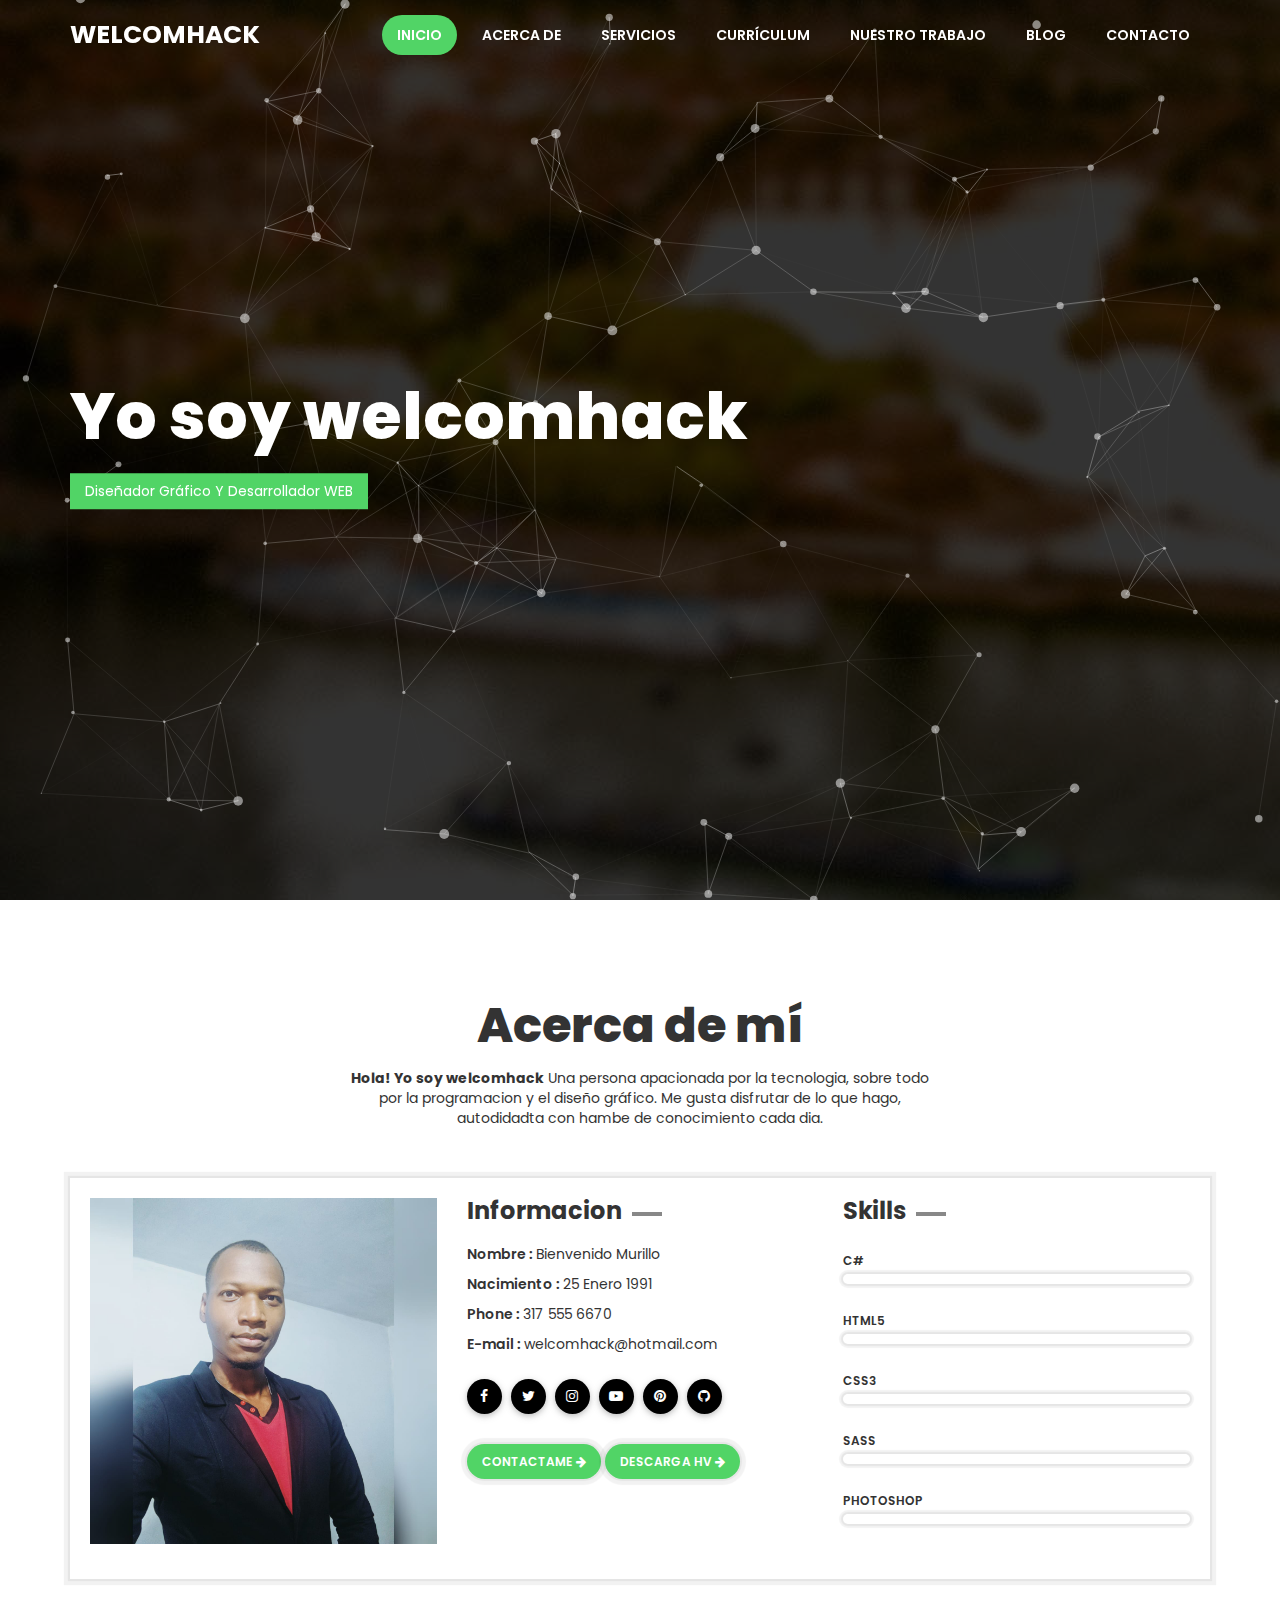
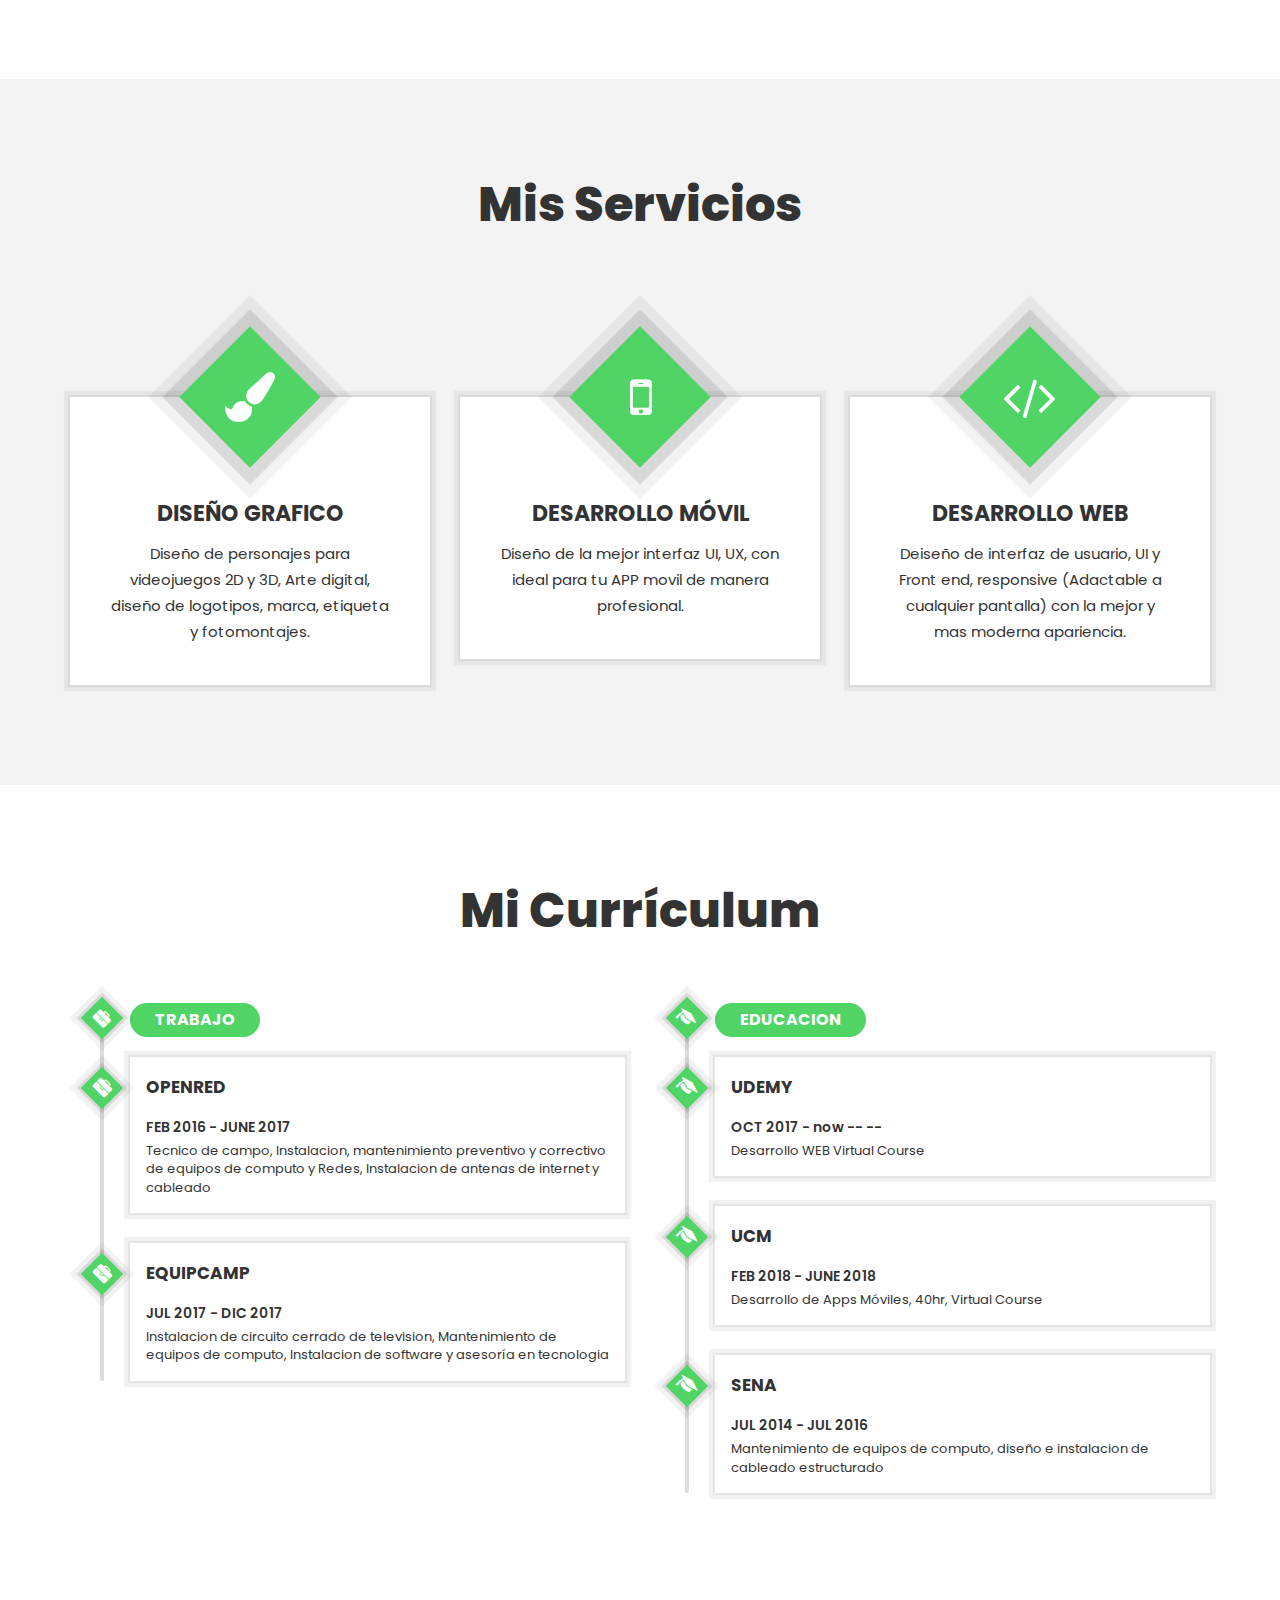
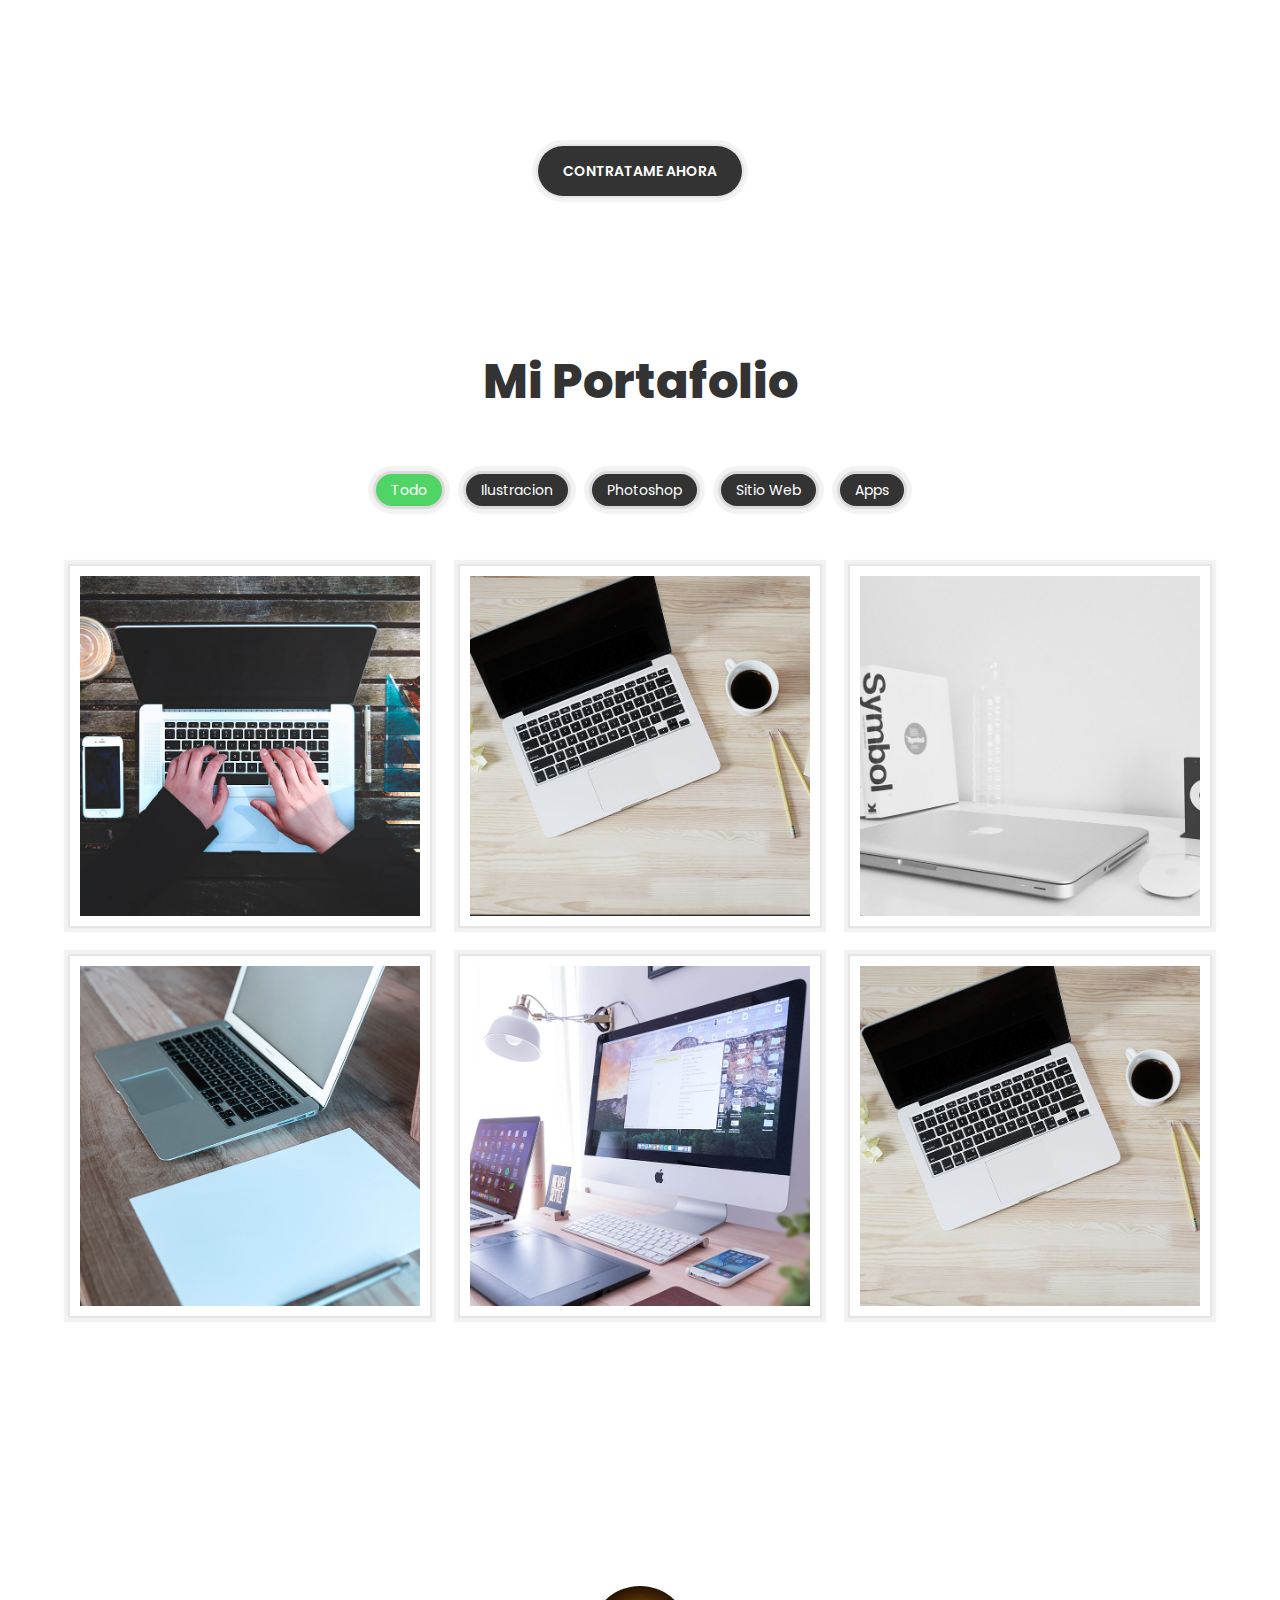
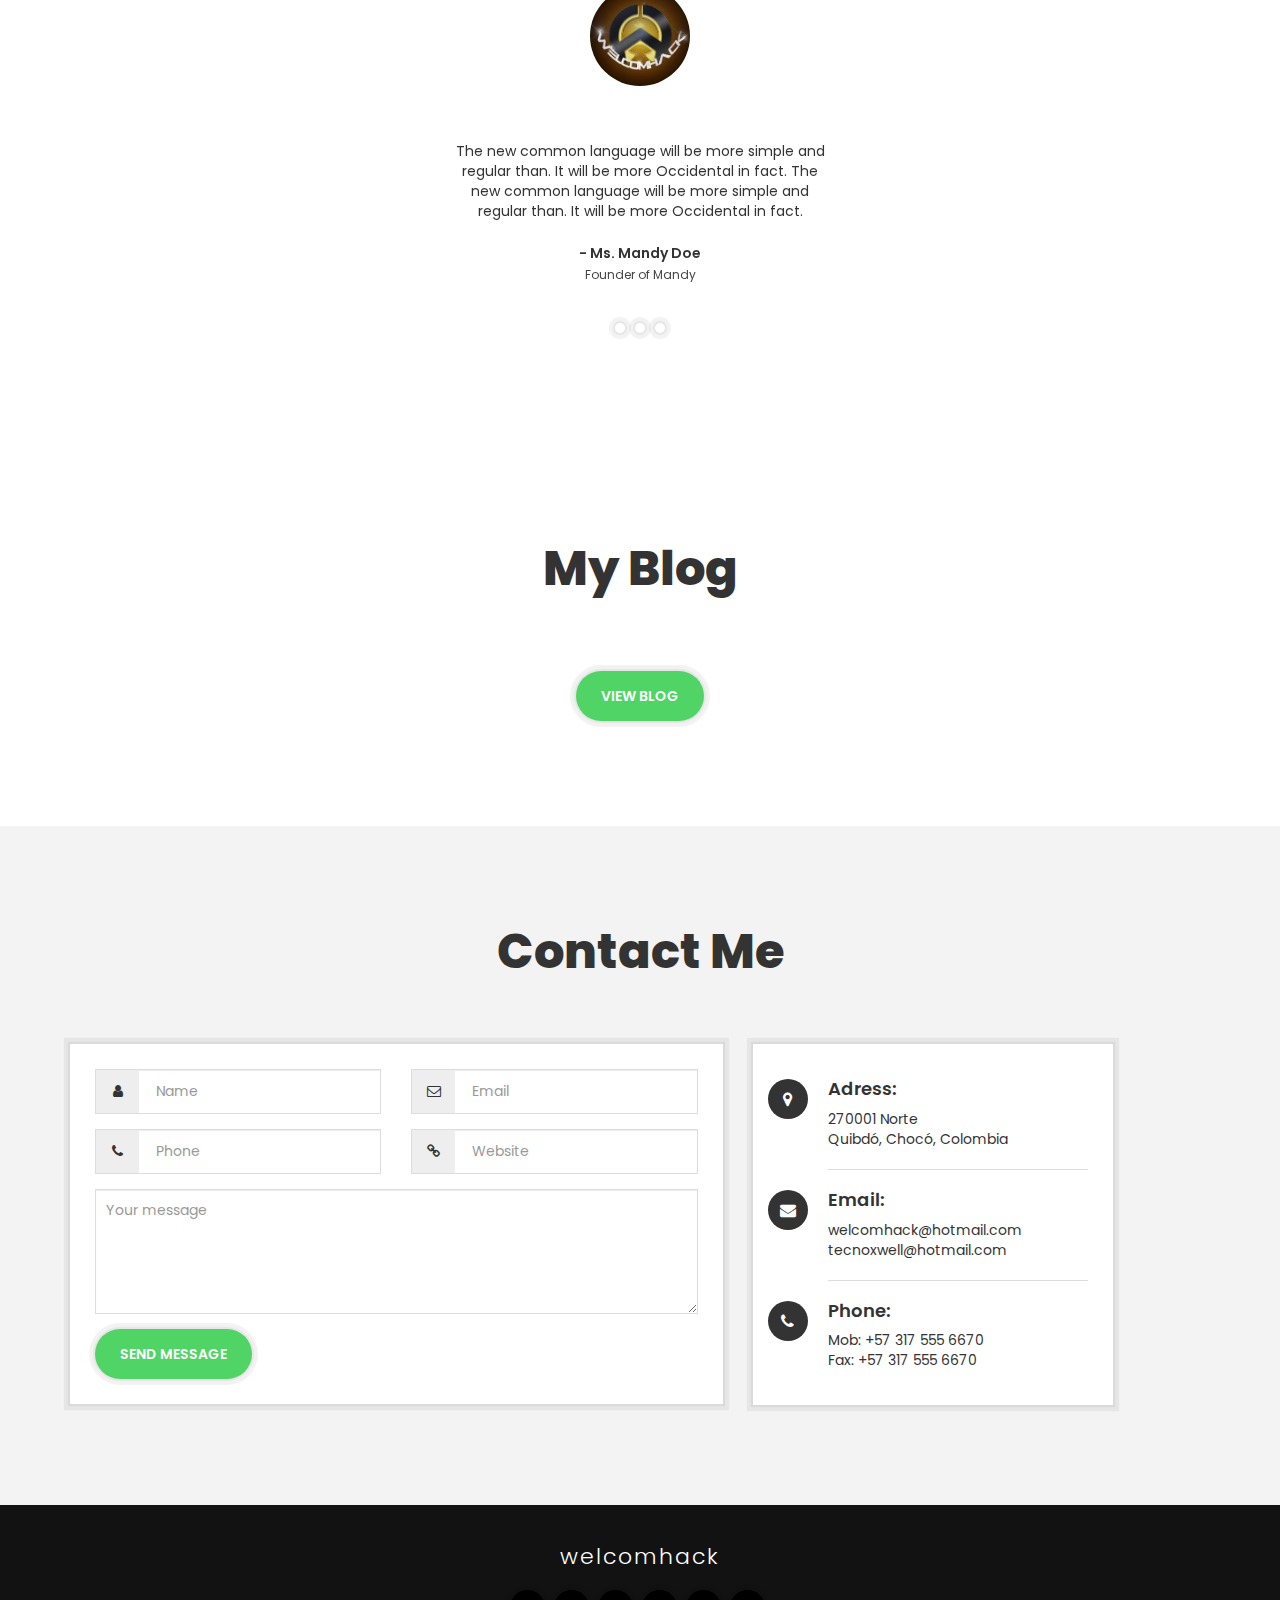
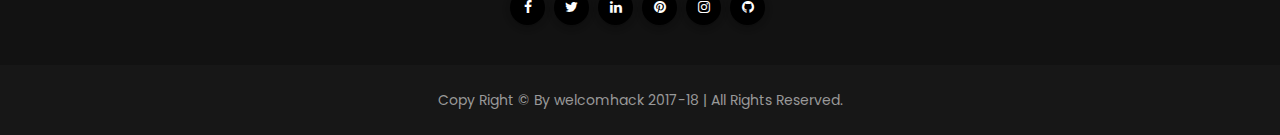
==== commit e4bed563: "ready" ====
--- a/index.html
+++ b/index.html
@@ -539,7 +539,7 @@
                 <div class="form-group">
                   <label class="sr-only">Website</label>
                   <i class="fa fa-link" aria-hidden="true"></i>
-                  <input class="form-control" name="website" placeholder="Website" type="email">
+                  <input class="form-control" name="website" placeholder="Website" type="text">
                 </div>    
               </div><!-- .col-md-6 -->
               <div class="col-md-12">
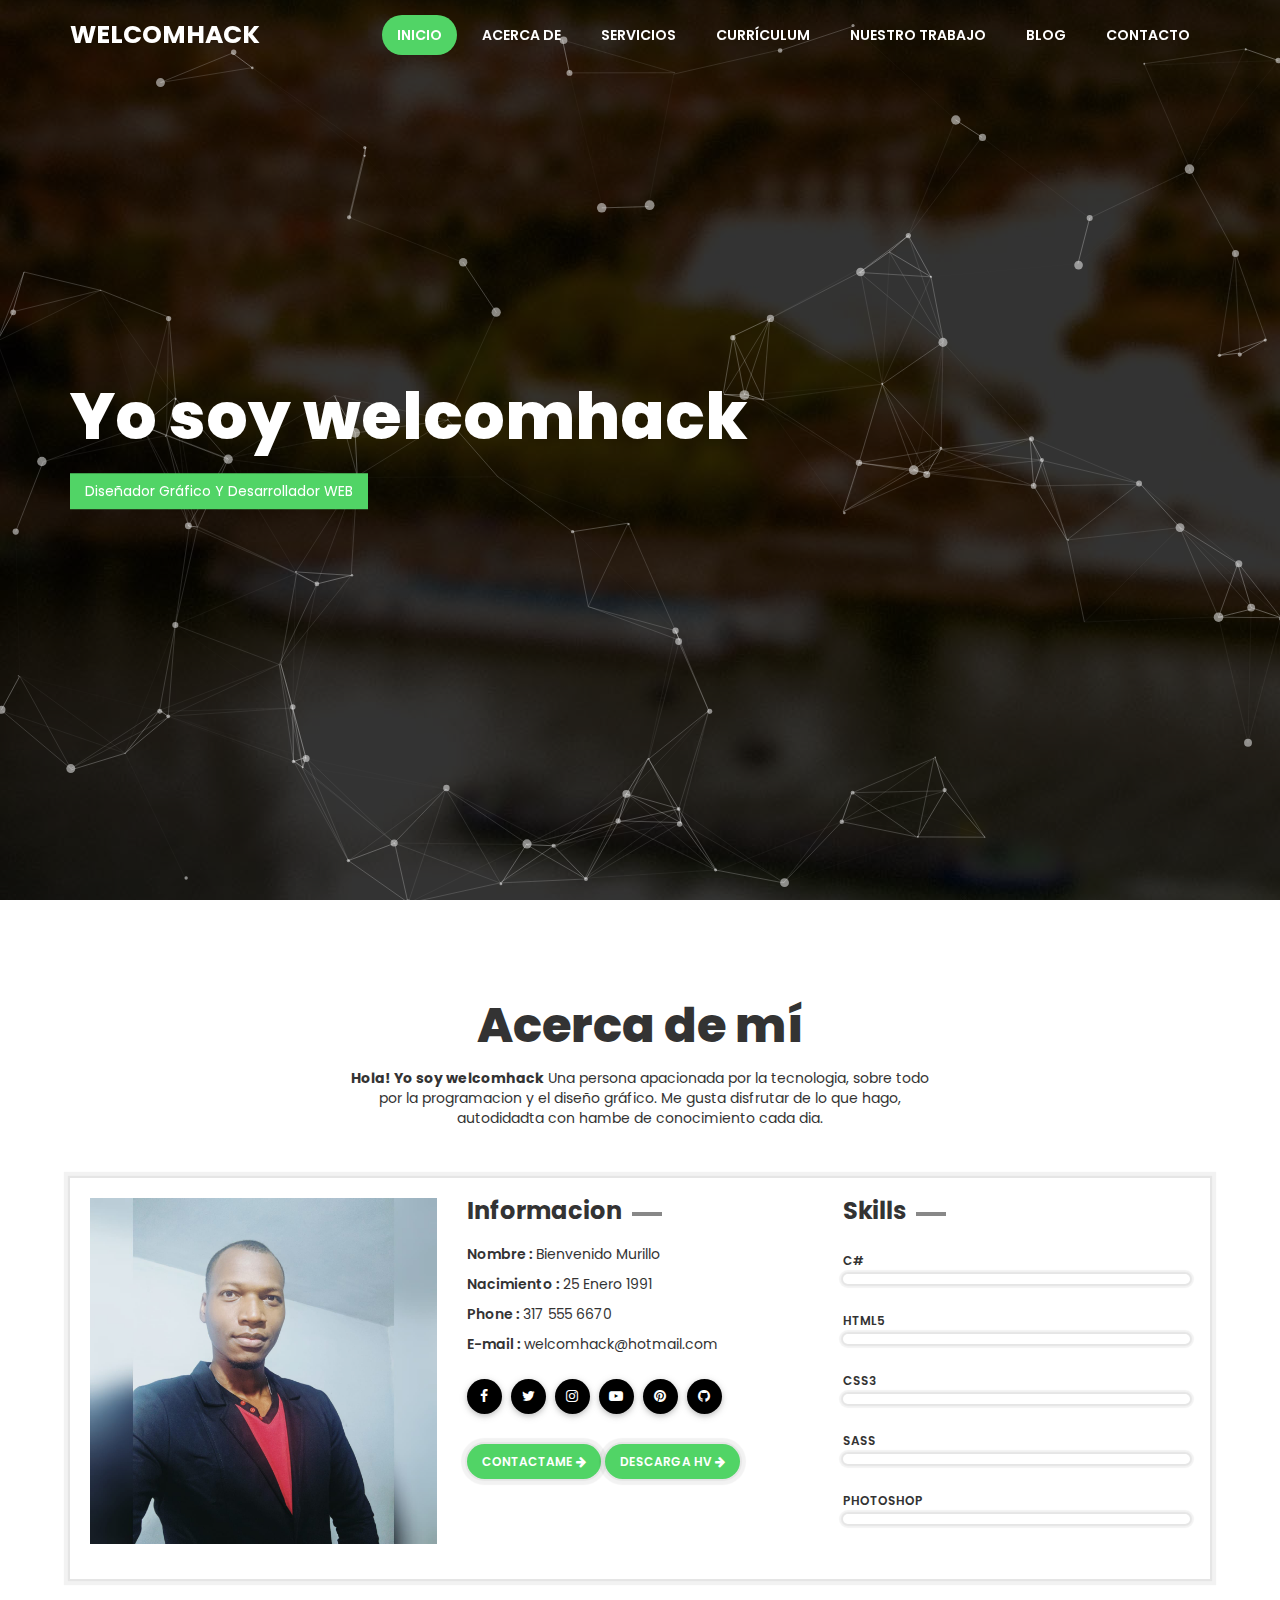
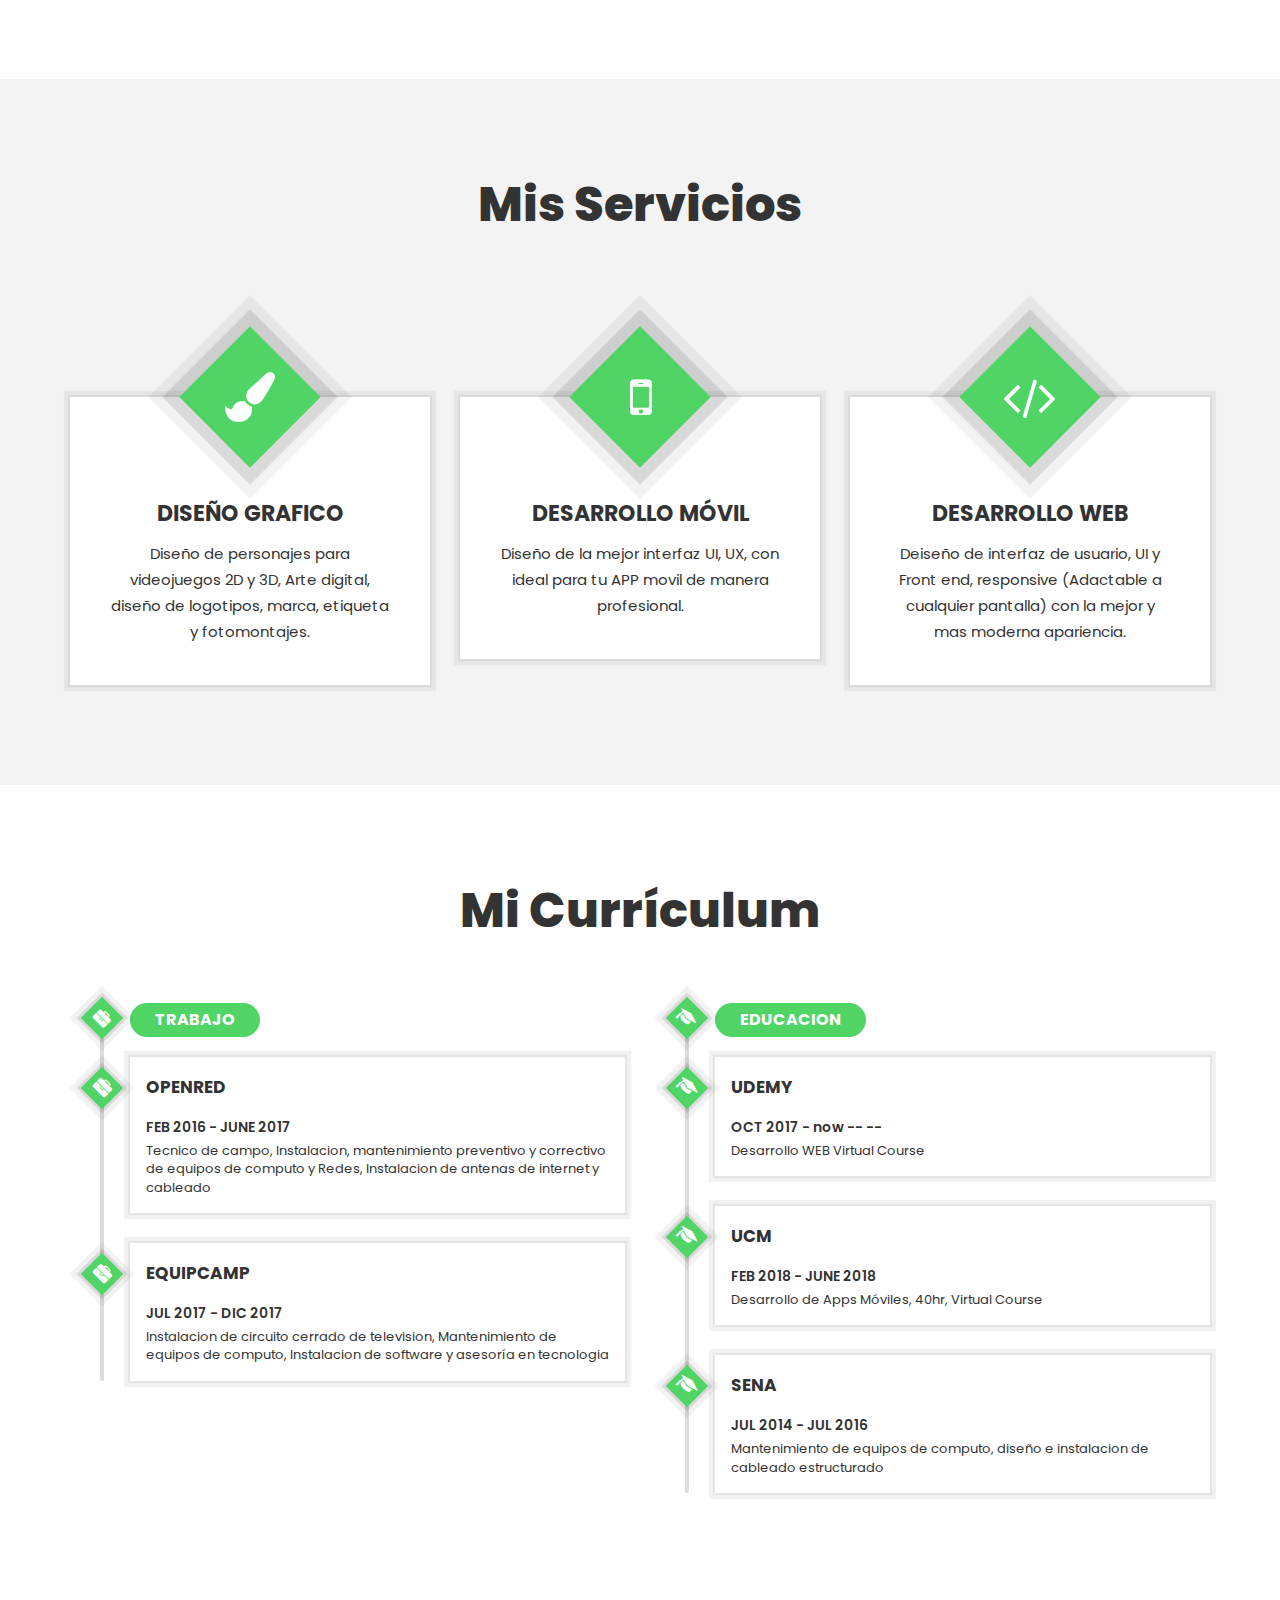
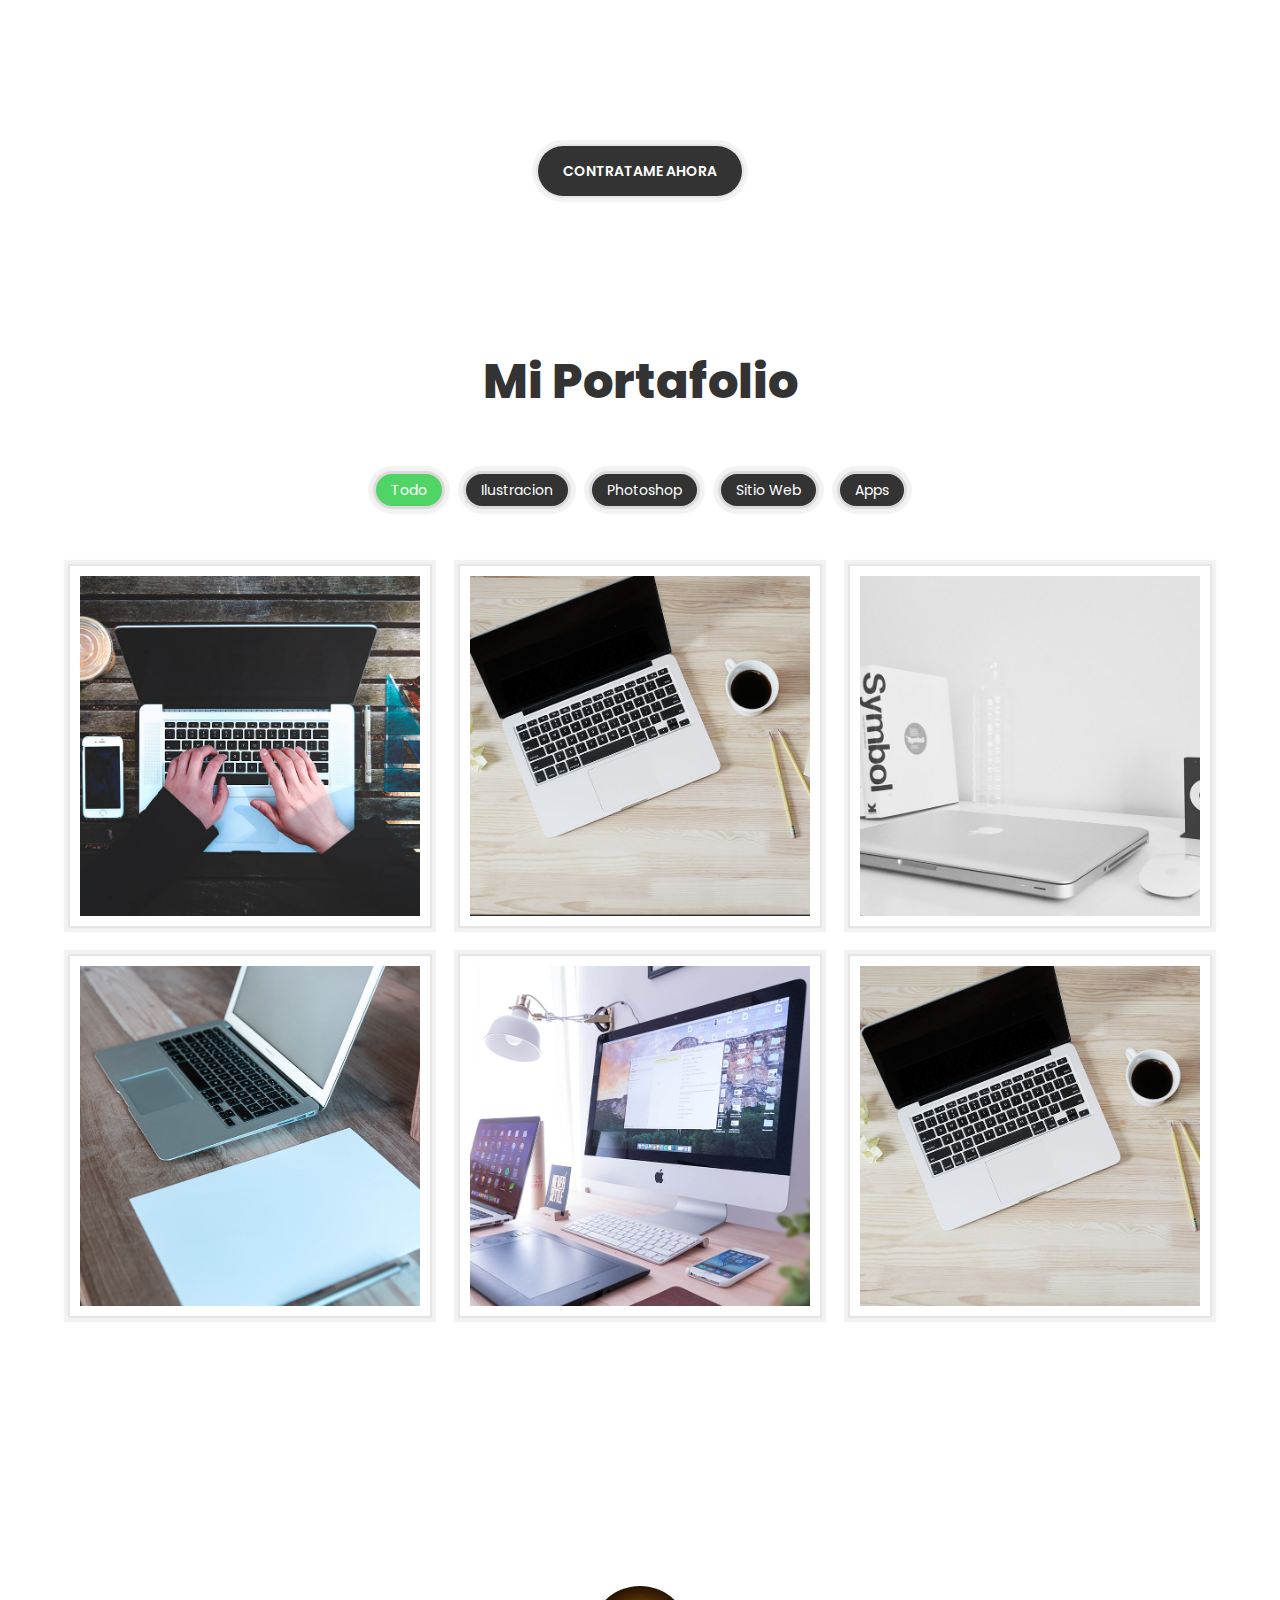
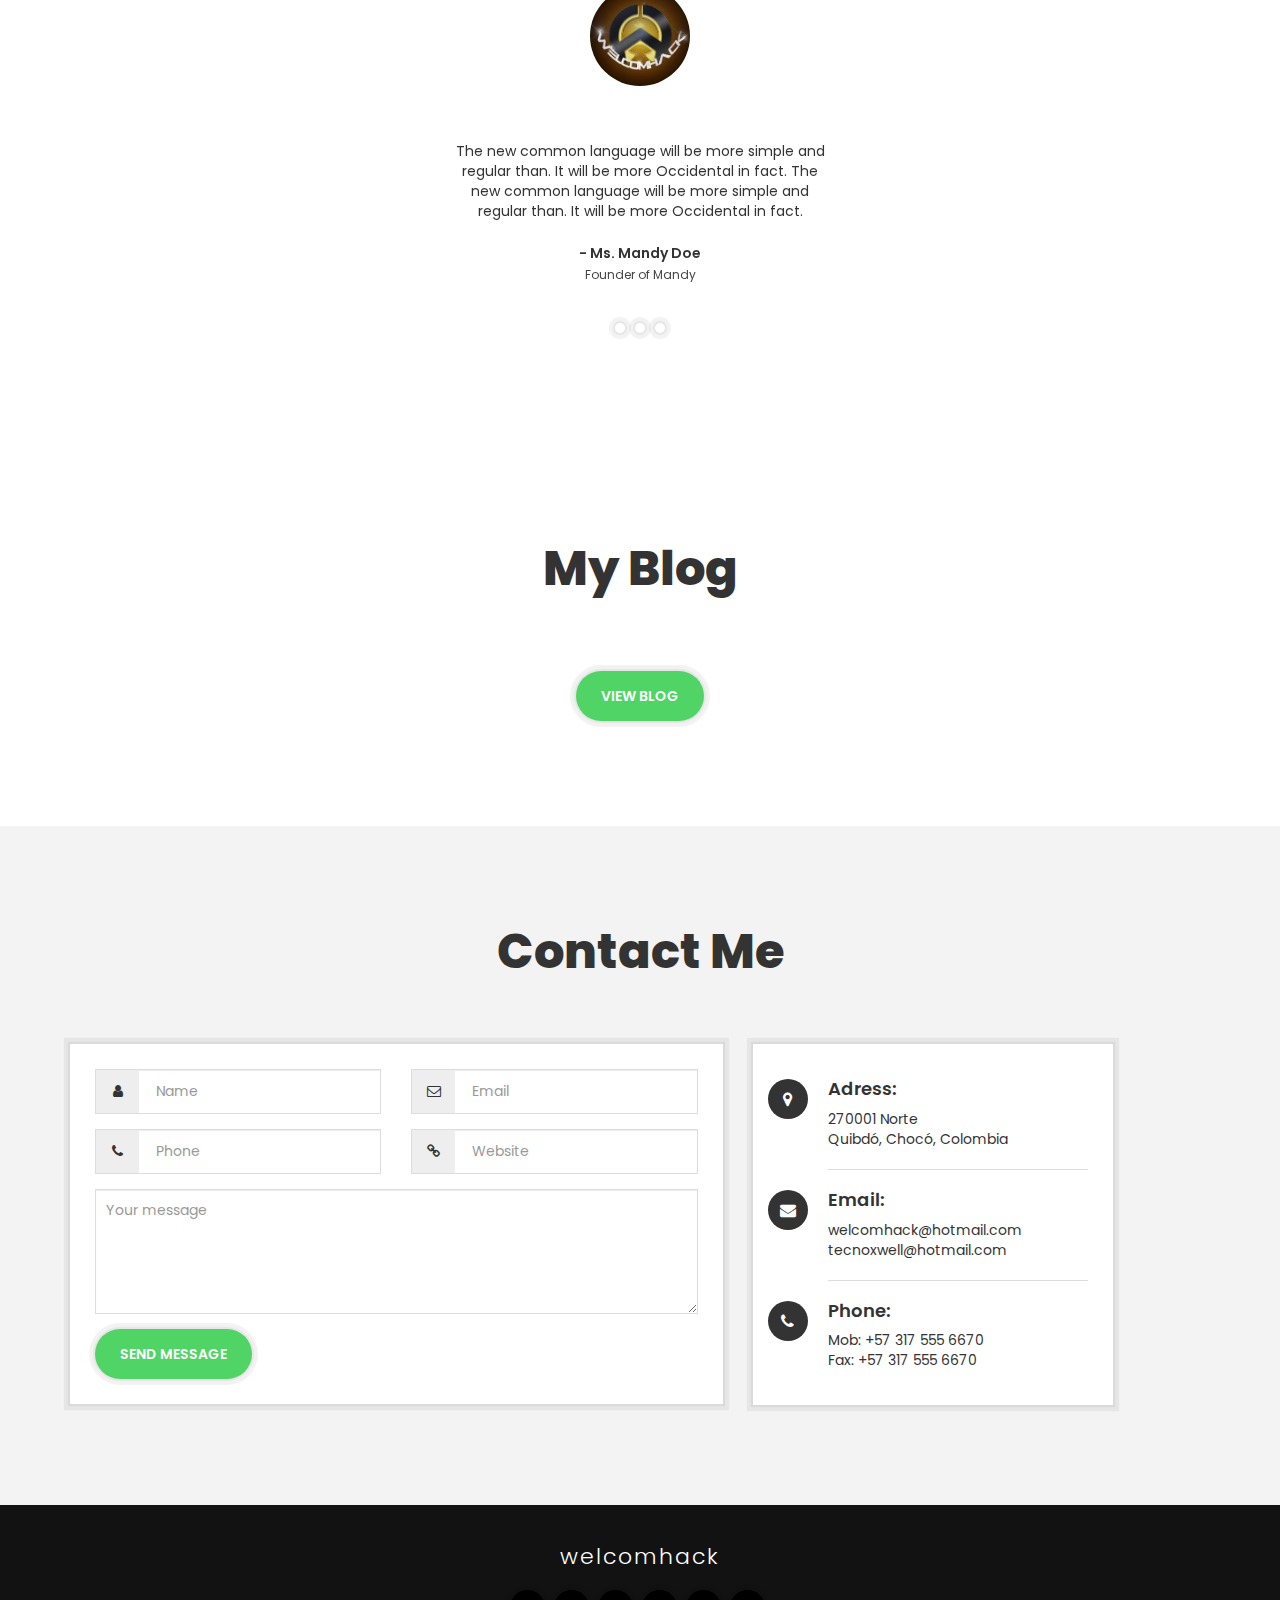
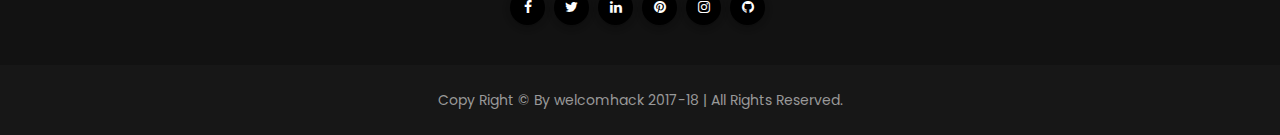
==== commit 16ab28a2: "Update index.html" ====
--- a/index.html
+++ b/index.html
@@ -512,7 +512,7 @@
       <div class="row">
         <div class="col-sm-7 col-xs-12 col-md-7">
           <div class="contact-form-01">
-          <form id="contact_form" action="enviar.php" method="post">
+          <form id="contact_form" action="#" method="post">
             <div class="row">
               <div class="col-md-6">
                 <div class="form-group">
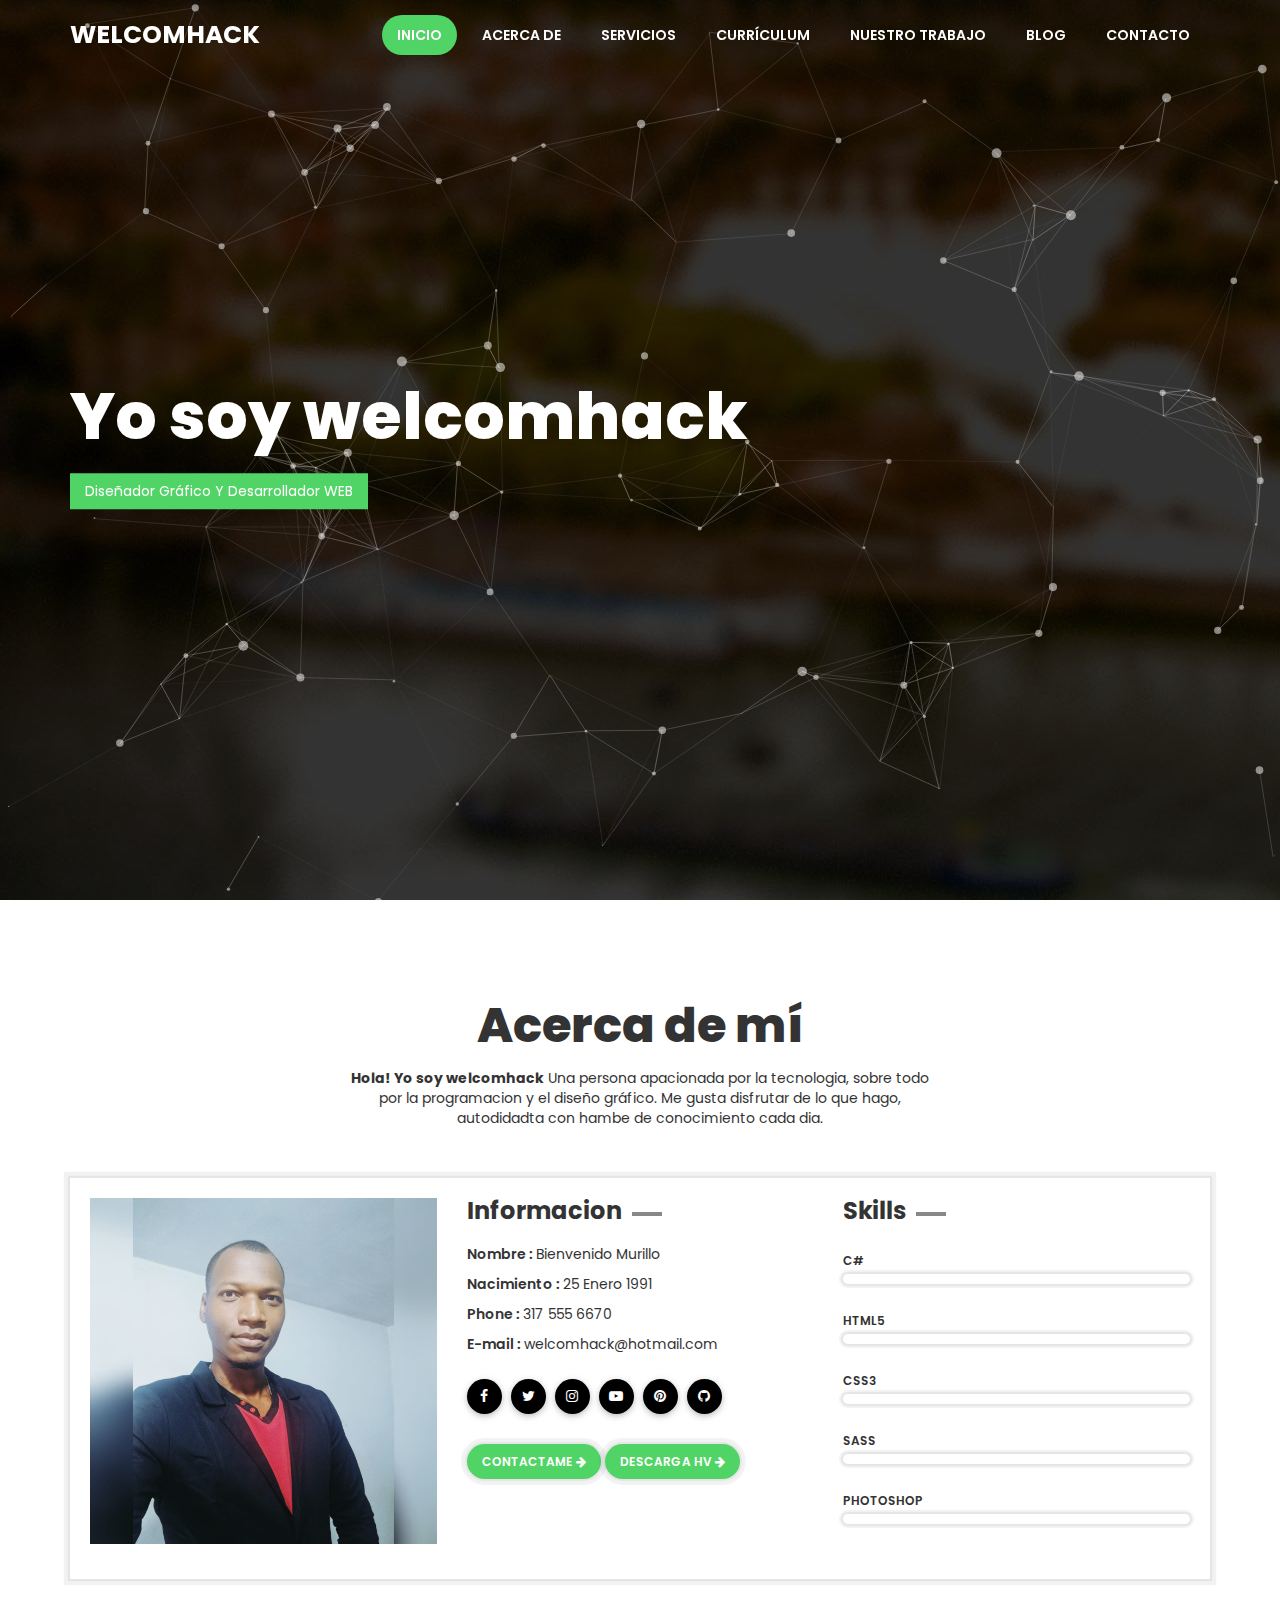
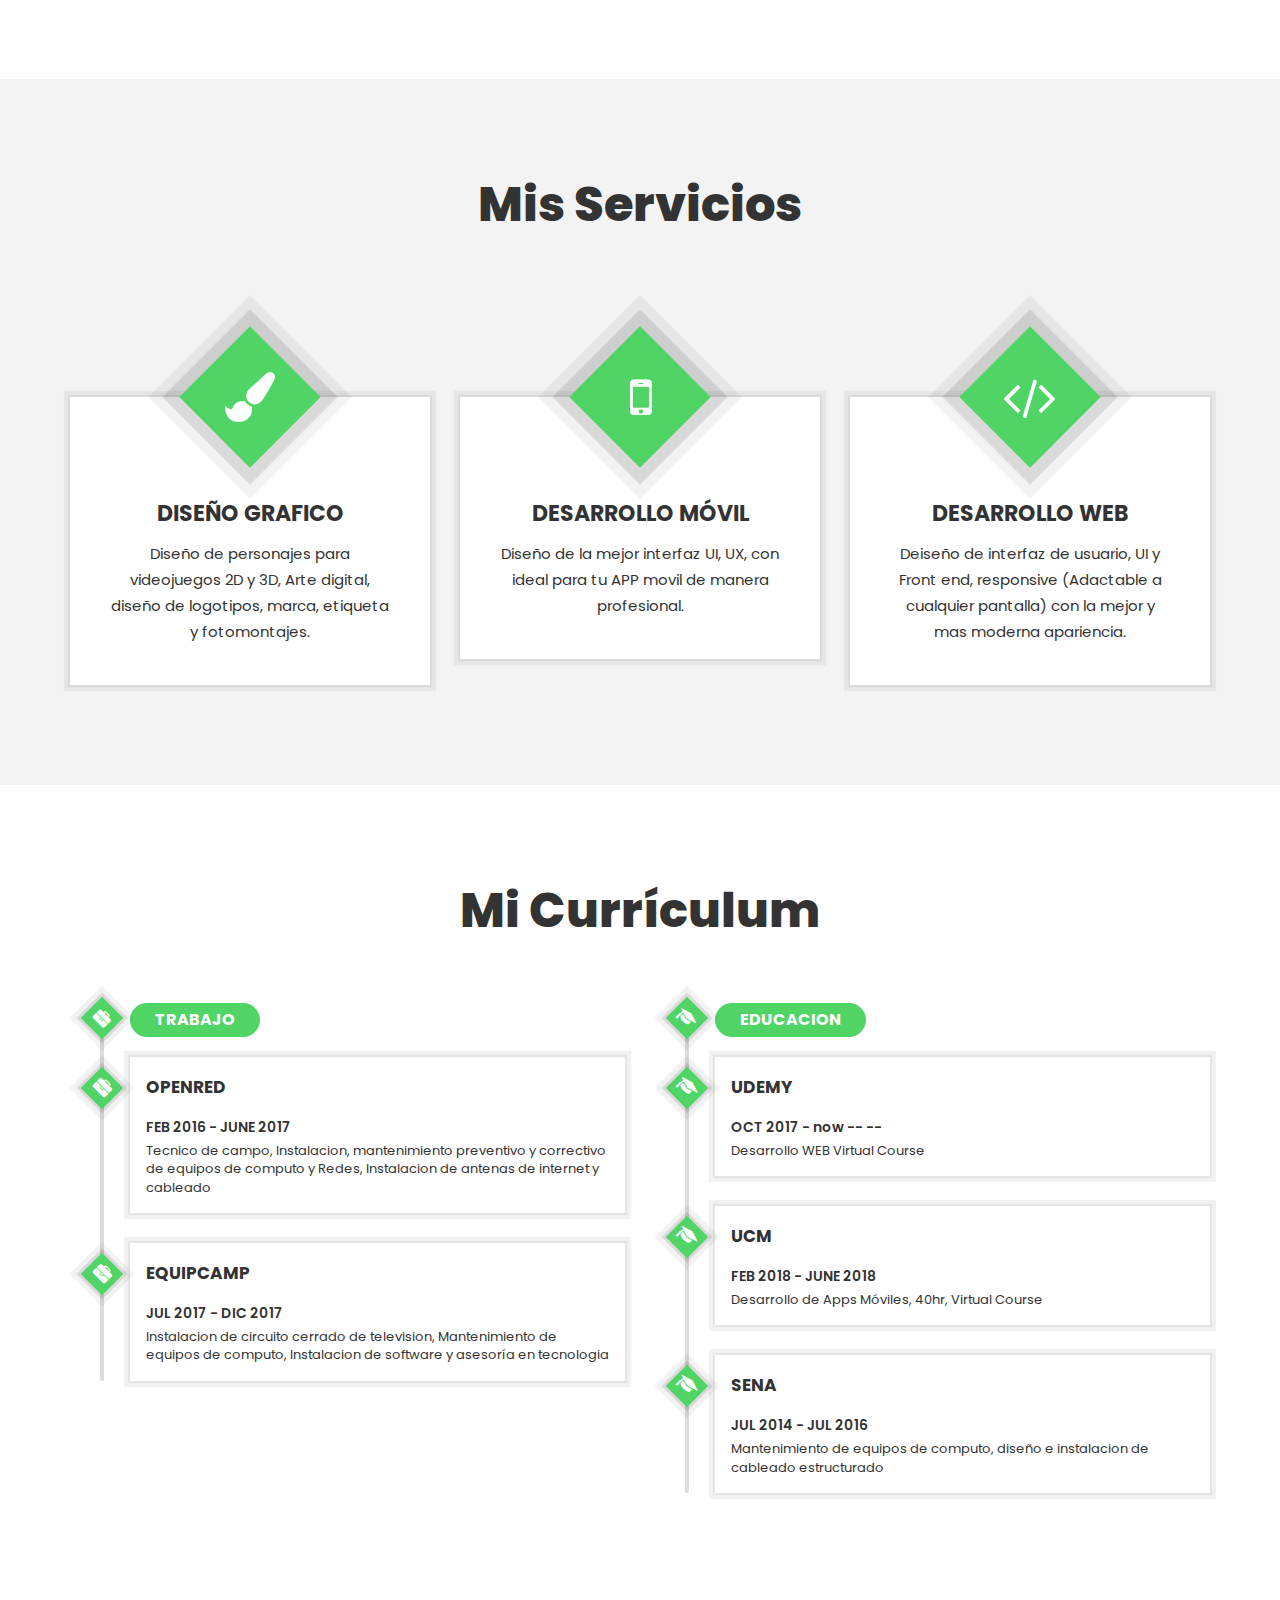
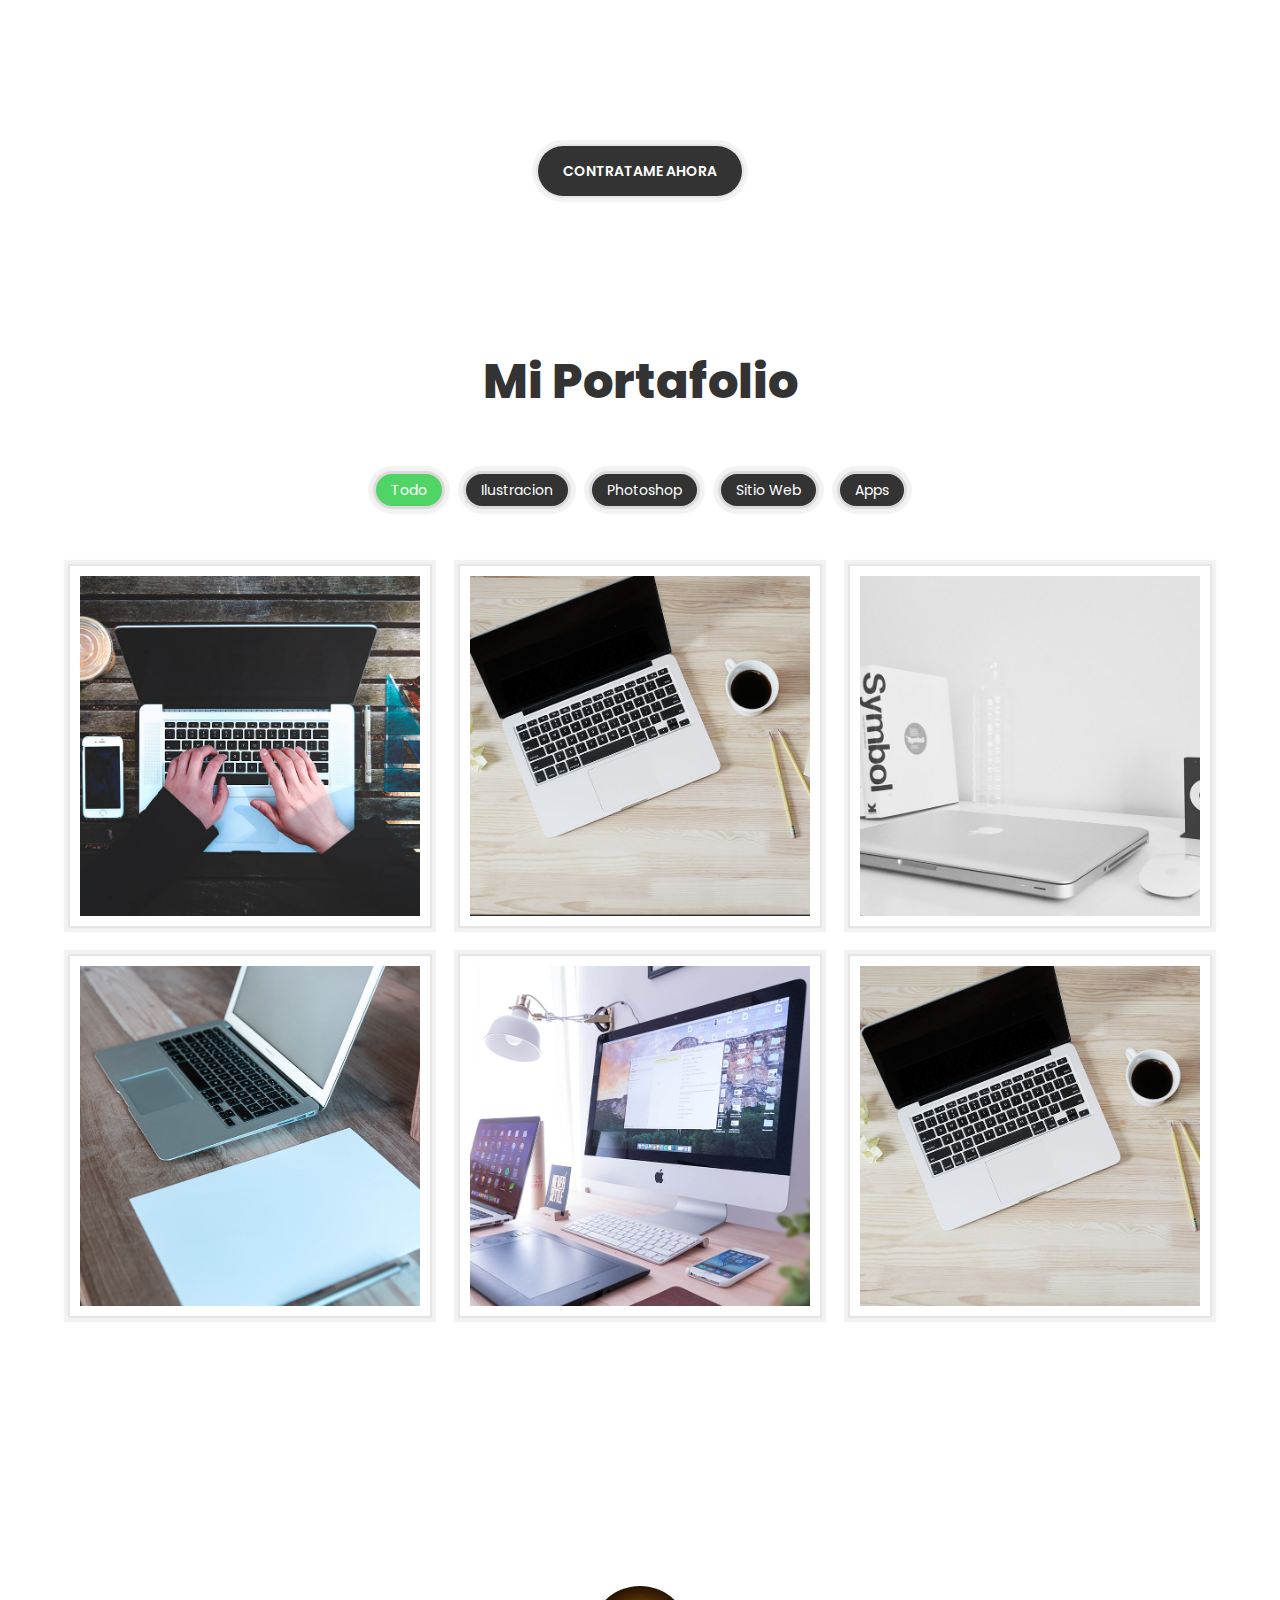
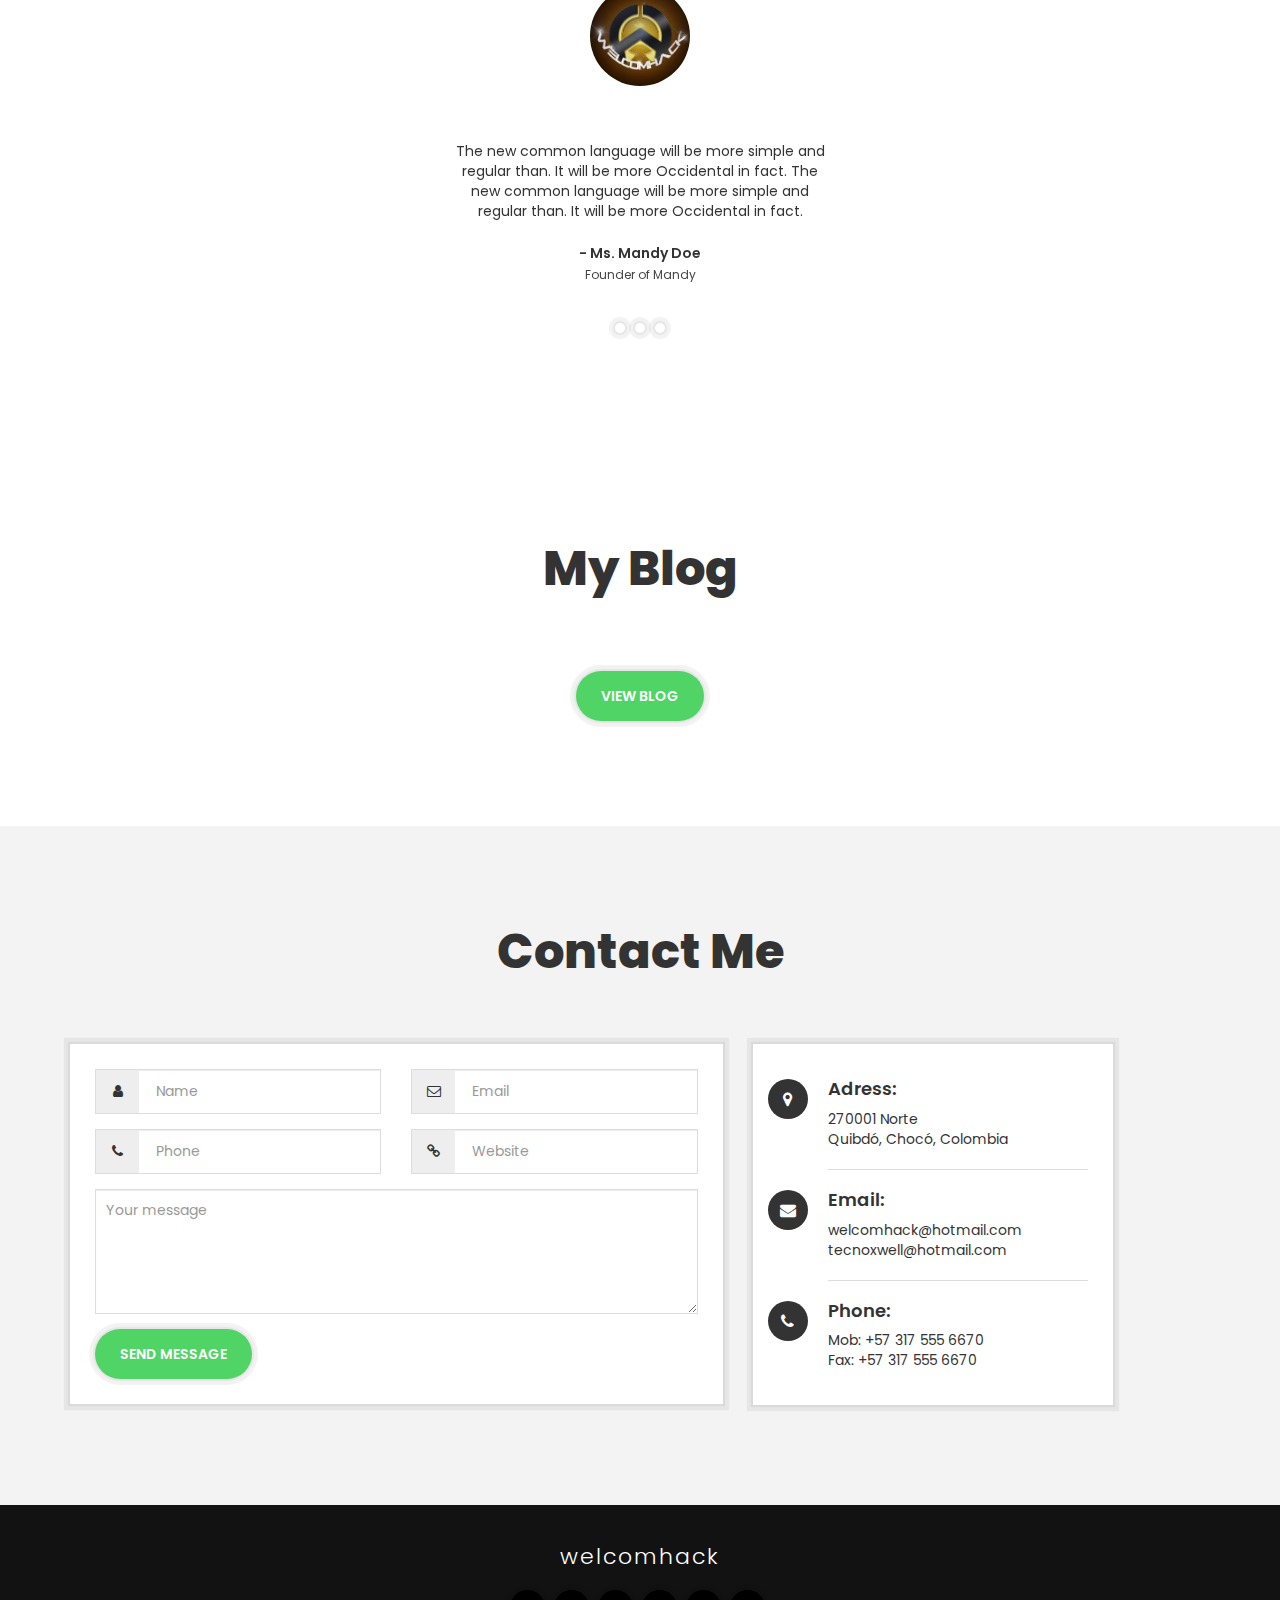
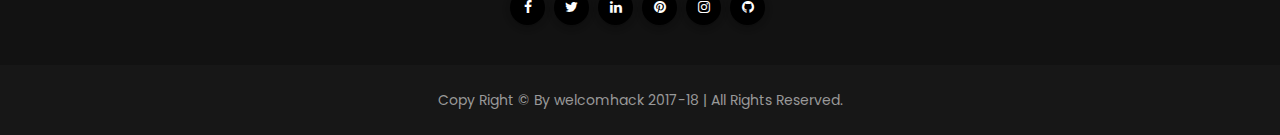
==== commit 4d923f19: "mensaj" ====
--- a/index.html
+++ b/index.html
@@ -512,7 +512,7 @@
       <div class="row">
         <div class="col-sm-7 col-xs-12 col-md-7">
           <div class="contact-form-01">
-          <form id="contact_form" action="#" method="post">
+          <form id="contact_form" action="mensaje.html" method="post">
             <div class="row">
               <div class="col-md-6">
                 <div class="form-group">
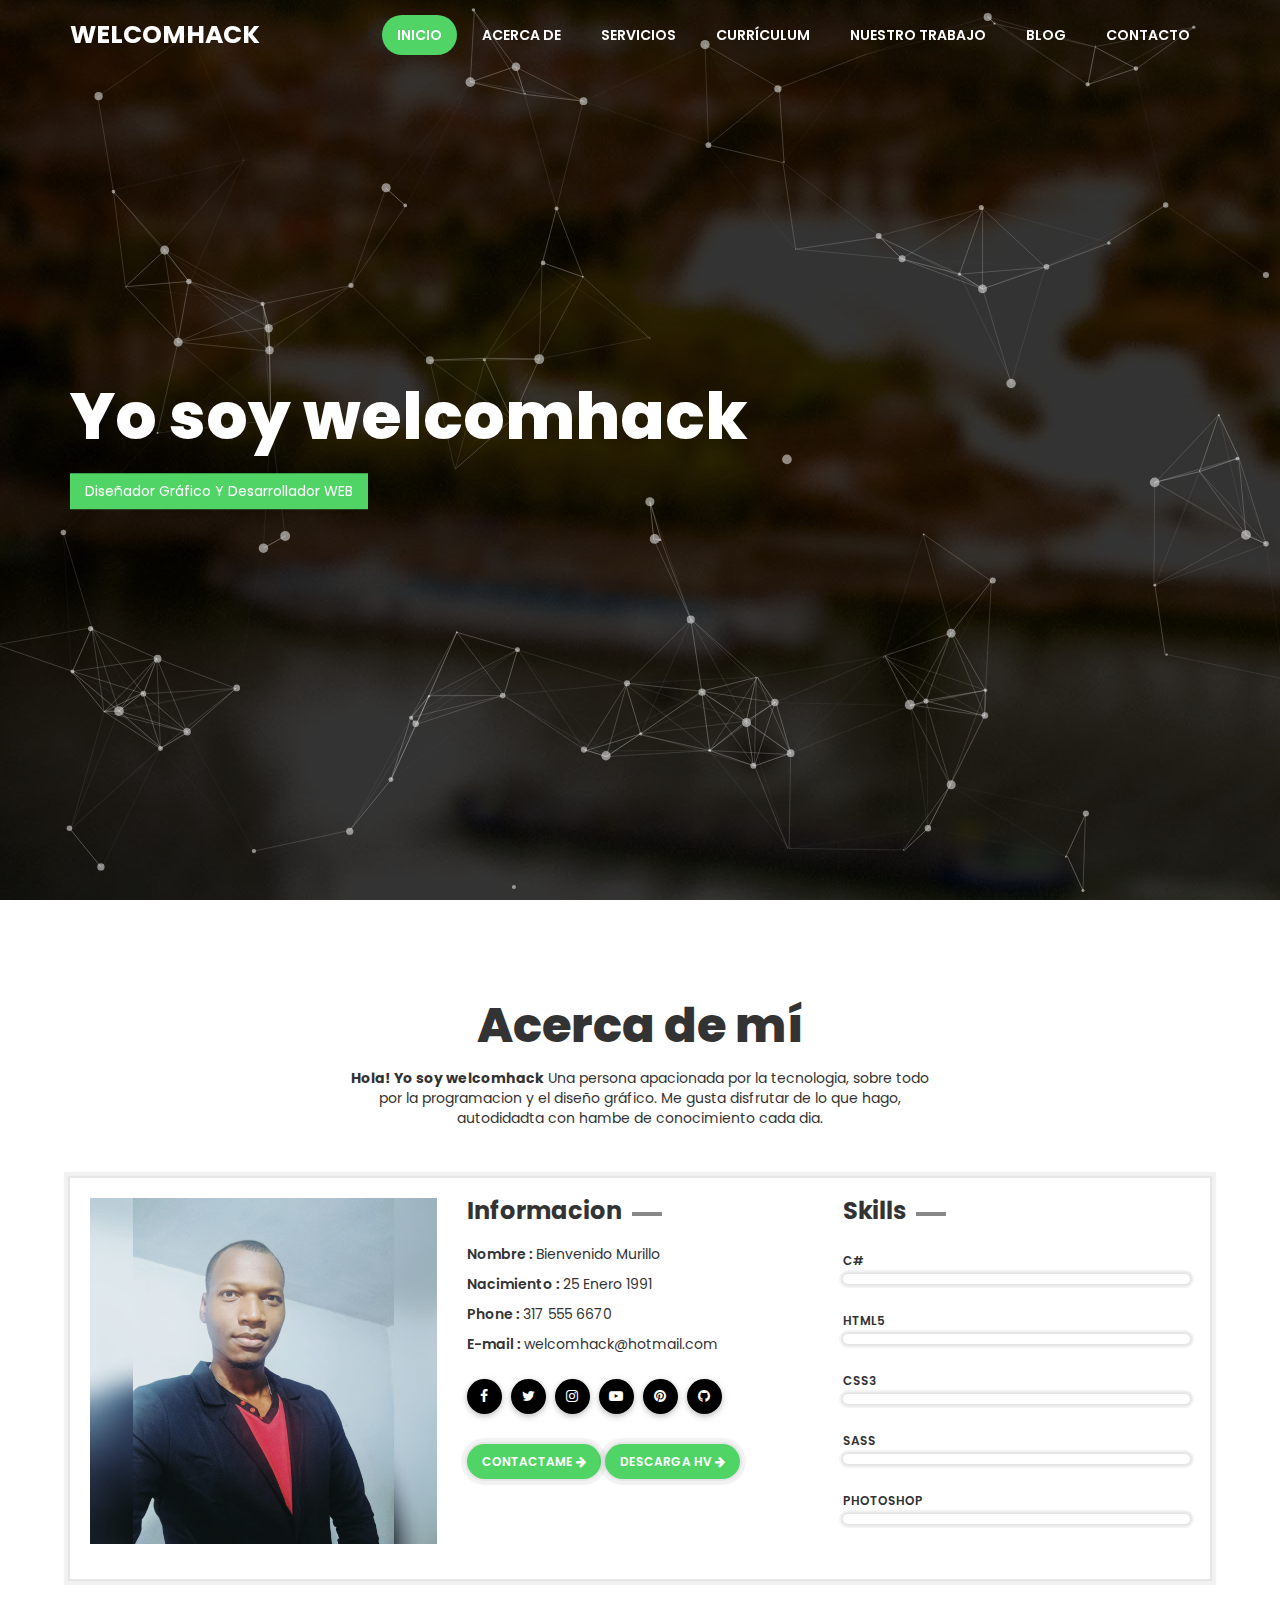
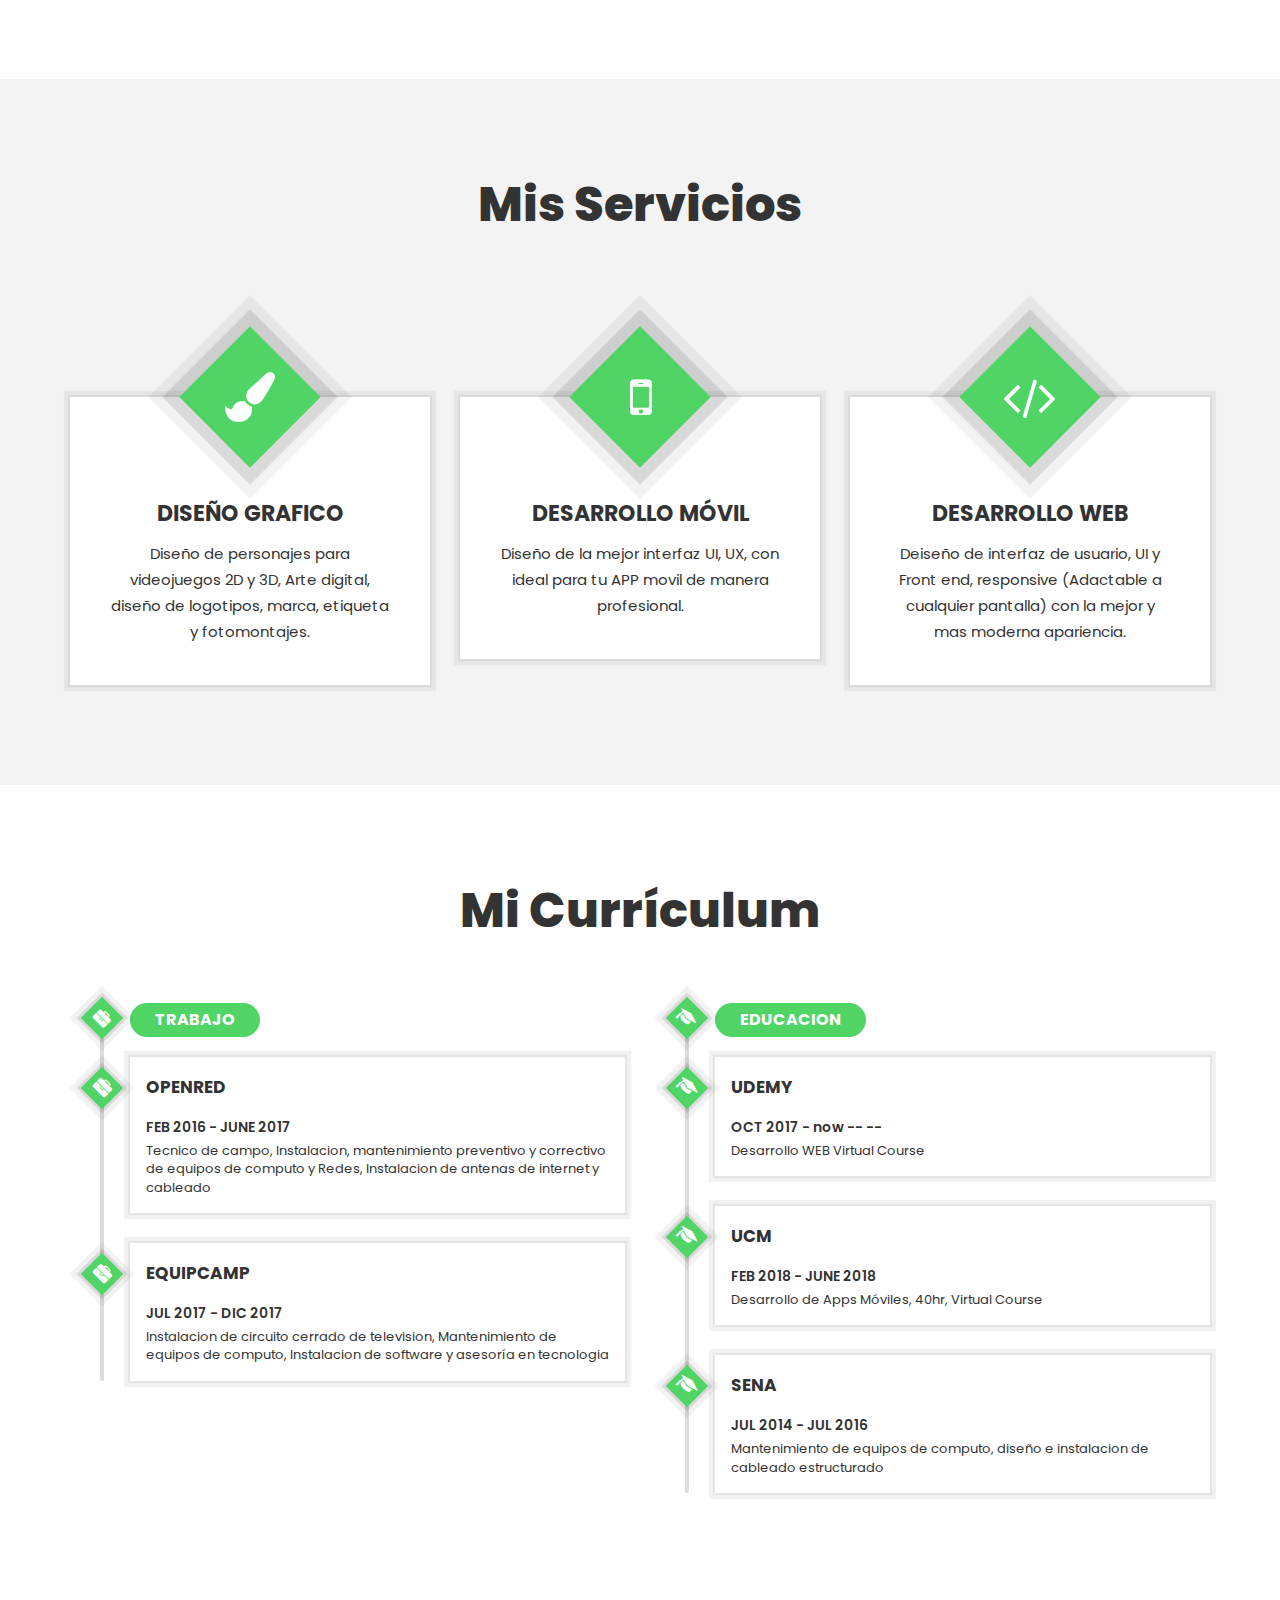
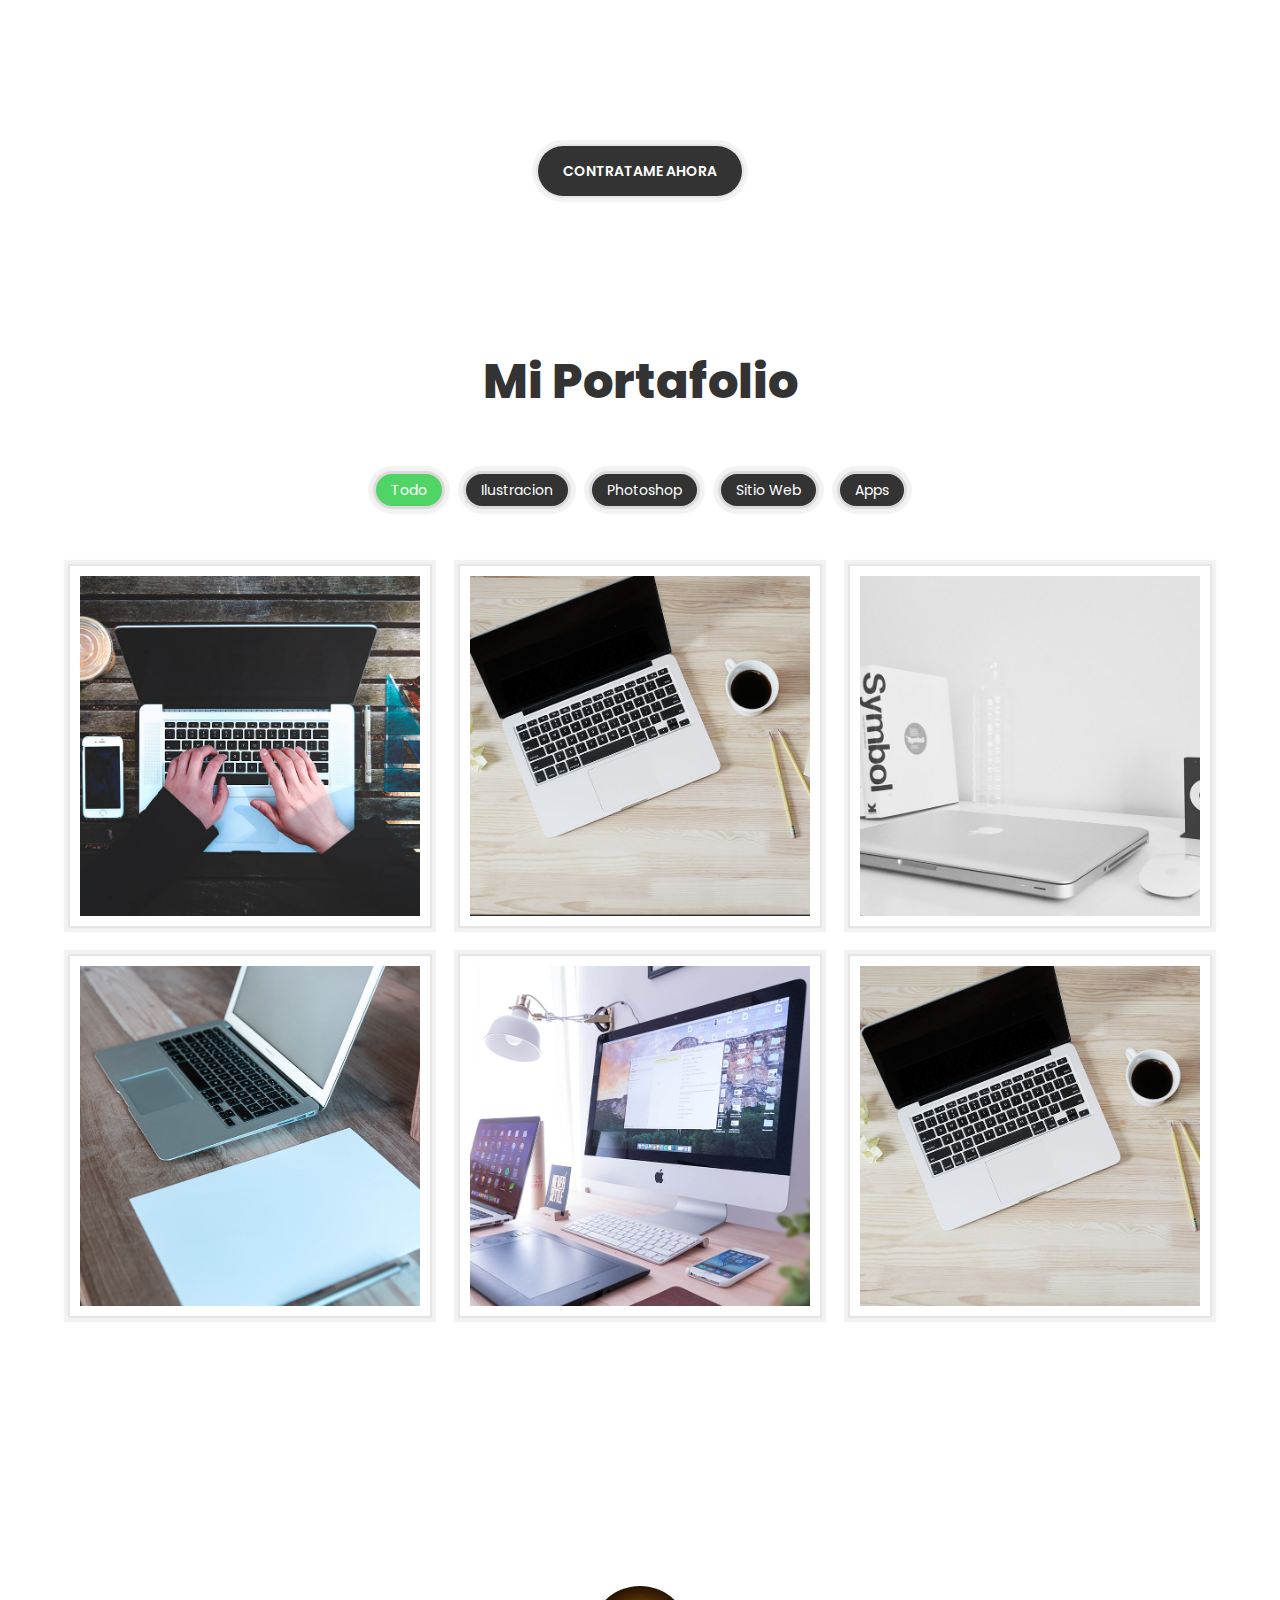
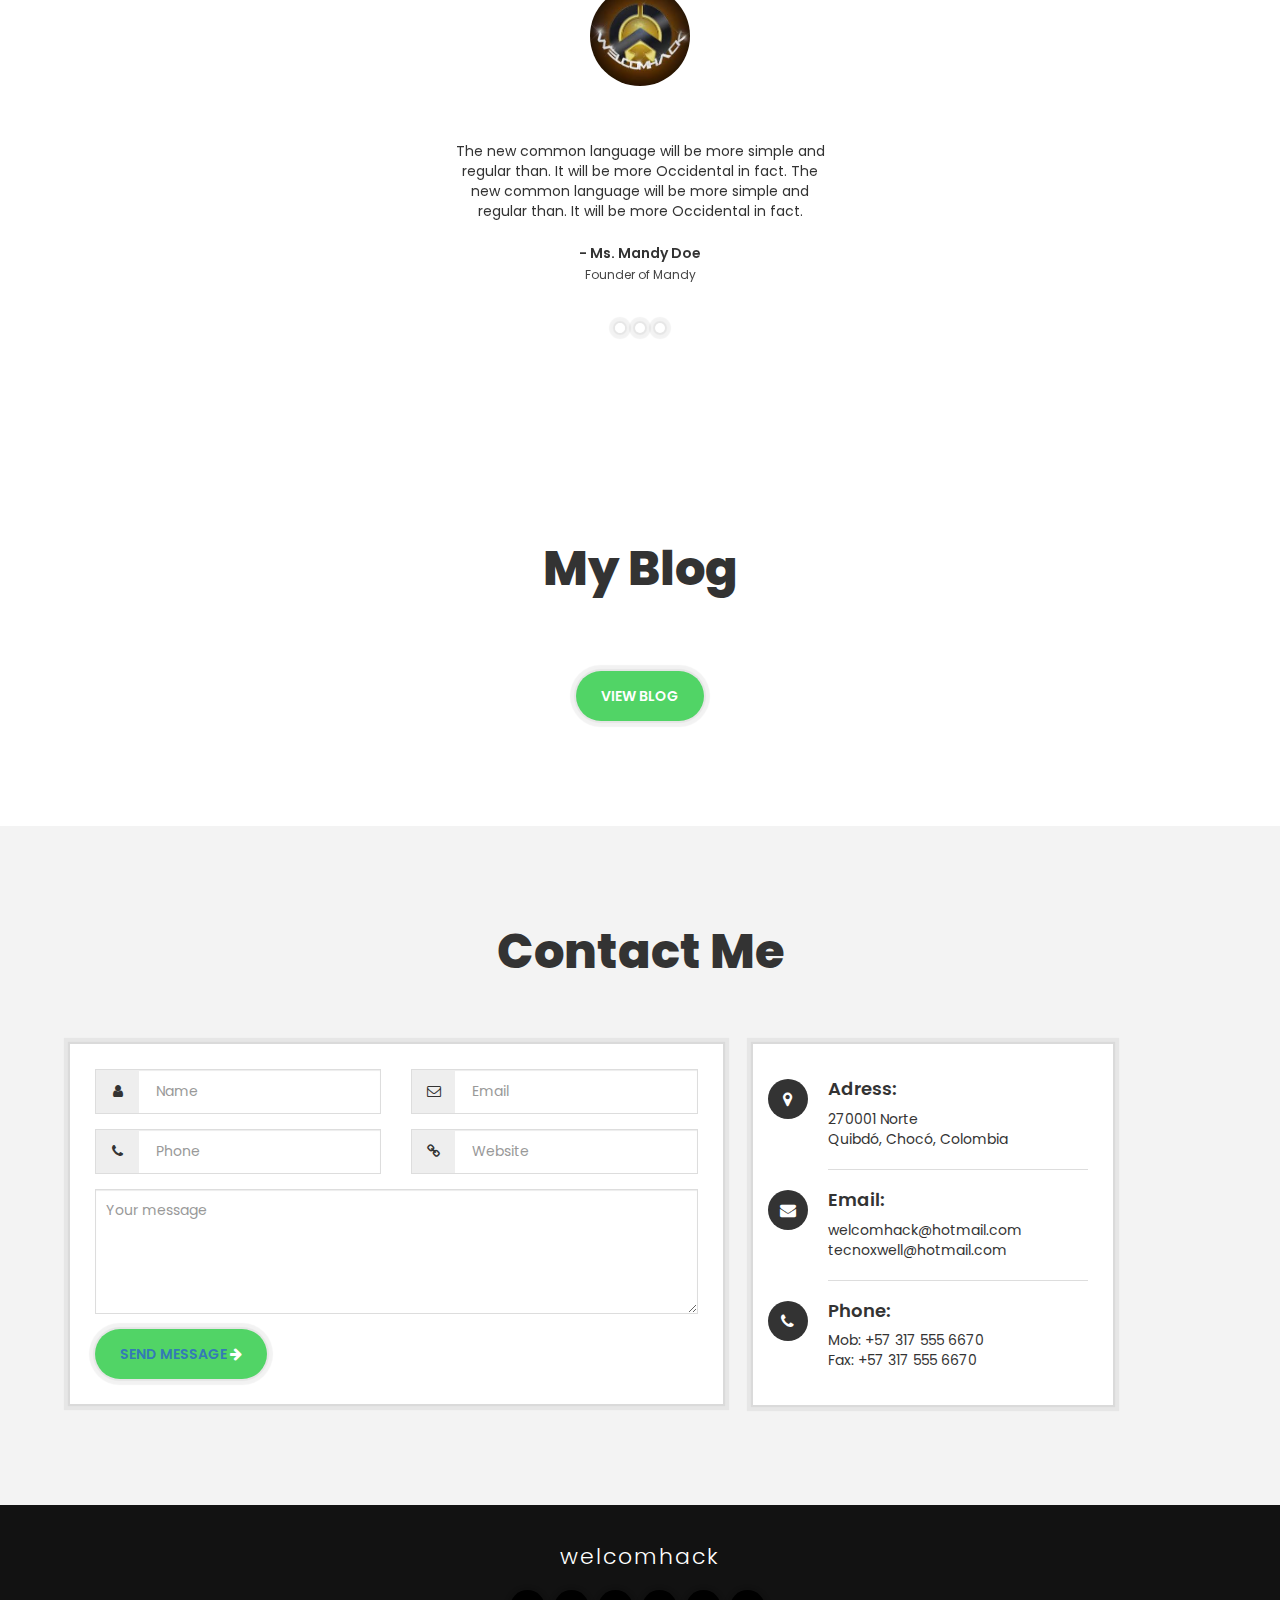
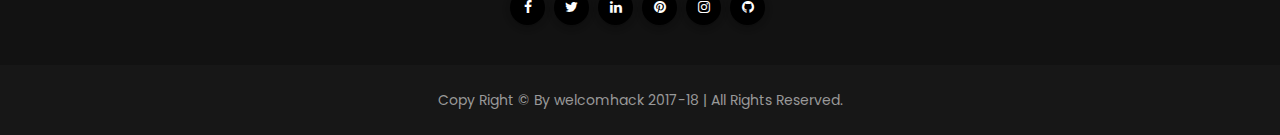
==== commit bae078d9: "Update index.html" ====
--- a/index.html
+++ b/index.html
@@ -512,7 +512,7 @@
       <div class="row">
         <div class="col-sm-7 col-xs-12 col-md-7">
           <div class="contact-form-01">
-          <form id="contact_form" action="mensaje.html" method="post">
+          <form id="contact_form" action="mensaje.html">
             <div class="row">
               <div class="col-md-6">
                 <div class="form-group">
@@ -550,8 +550,8 @@
               </div><!-- .col-md-12 -->
               <div class="col-md-12">
                 <div class="action">
-                  <input type="submit" class="m-btn-01 lets-talk fa fa-arrow-right" value="Send Message">
-		    <!--  <input type="submit" class="m-btn-01 lets-talk" >Send Message <i class="fa fa-arrow-right"></i></input> -->
+                 <!-- <input type="submit" class="m-btn-01 lets-talk fa fa-arrow-right" value="Send Message"> -->
+			<button class="m-btn-01 lets-talk"><a href="mensaje.html"> Send Message </a><i class="fa fa-arrow-right"></i></button>
                 </div>
               </div><!-- .col-md-12 -->
             </div><!-- .row -->
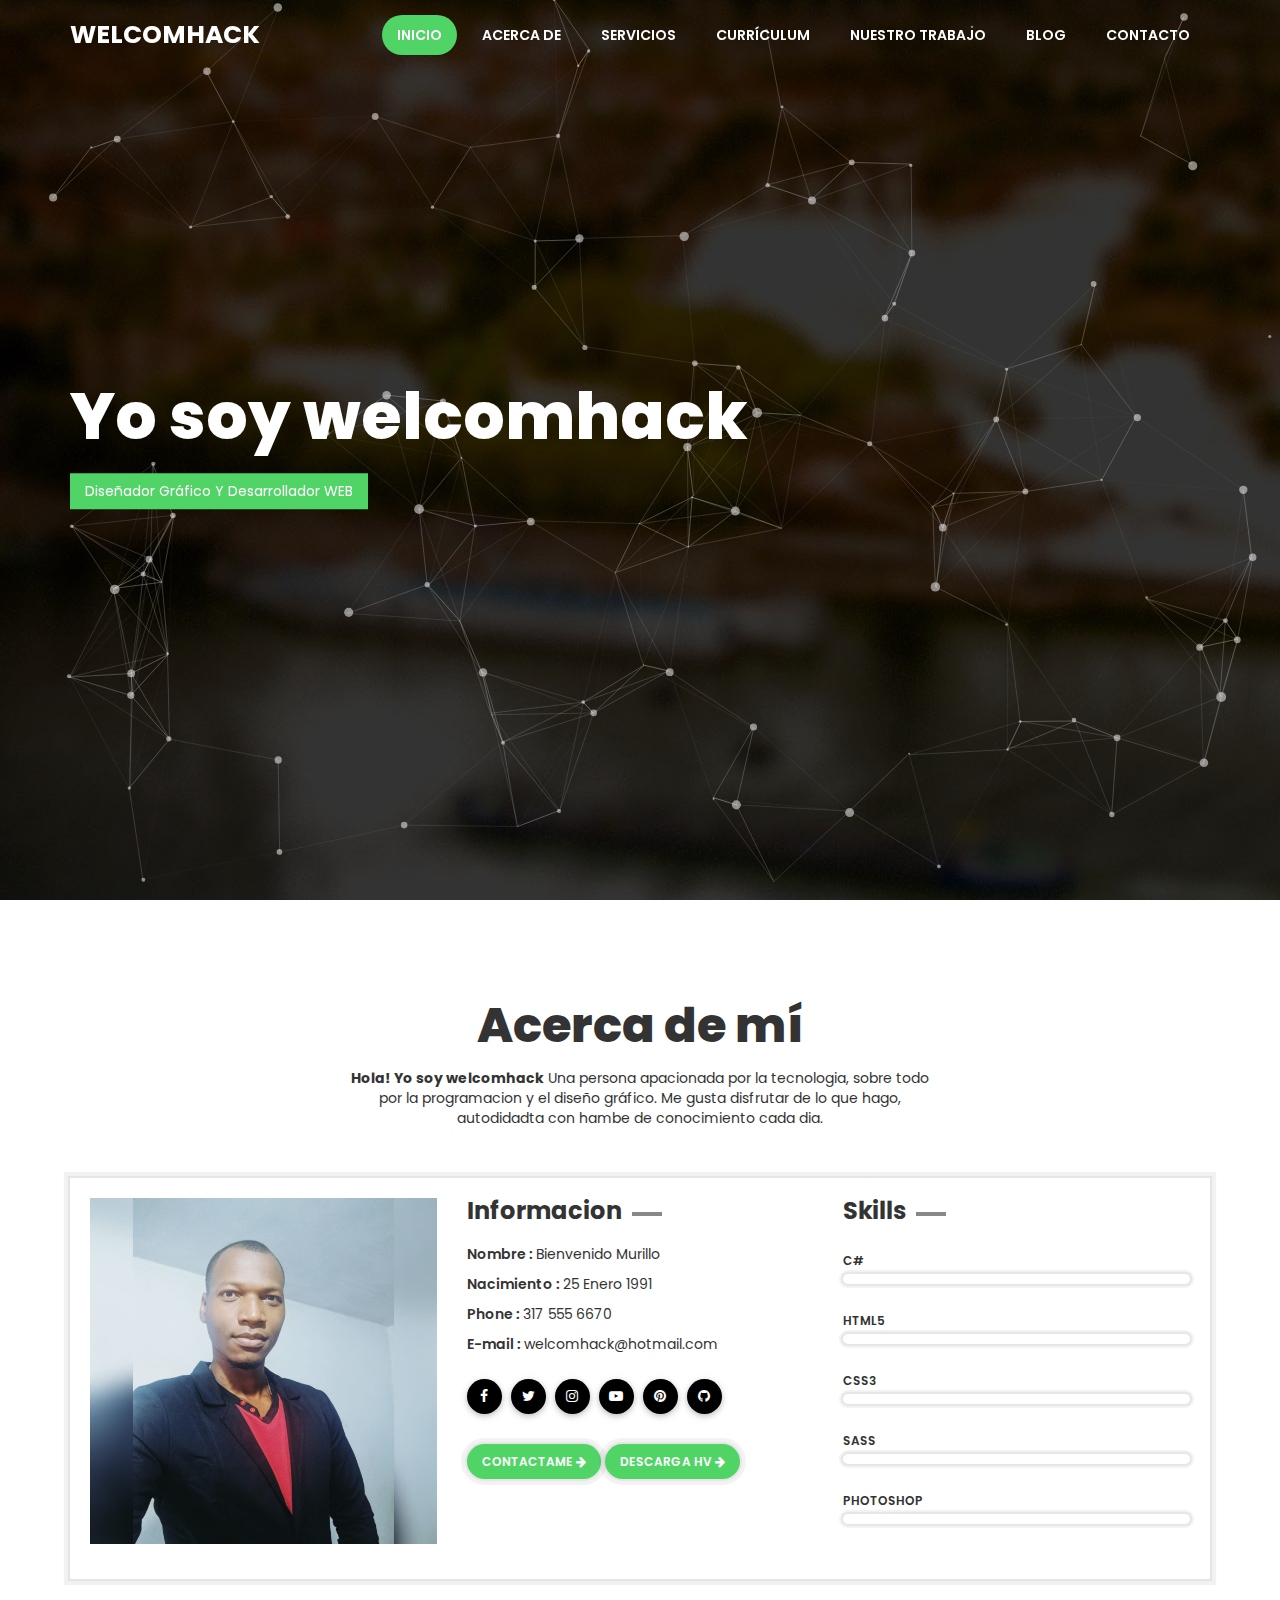
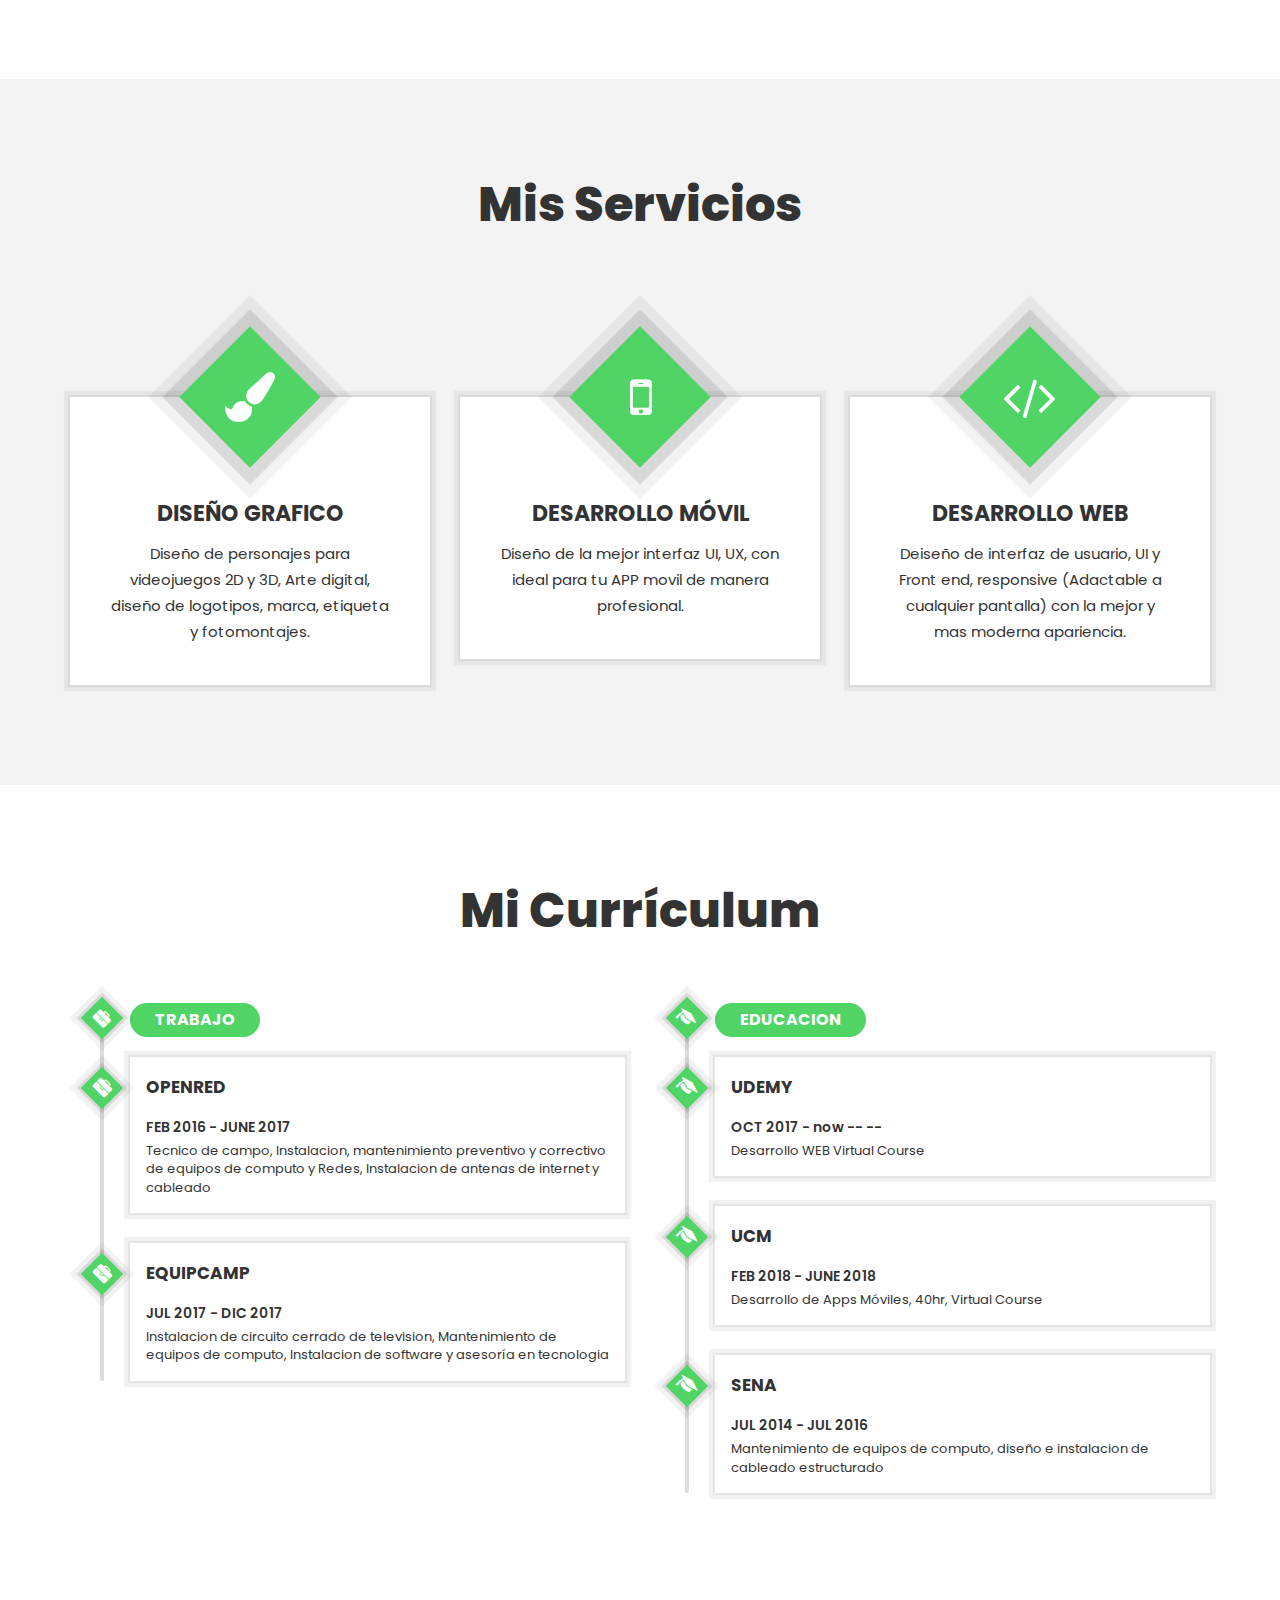
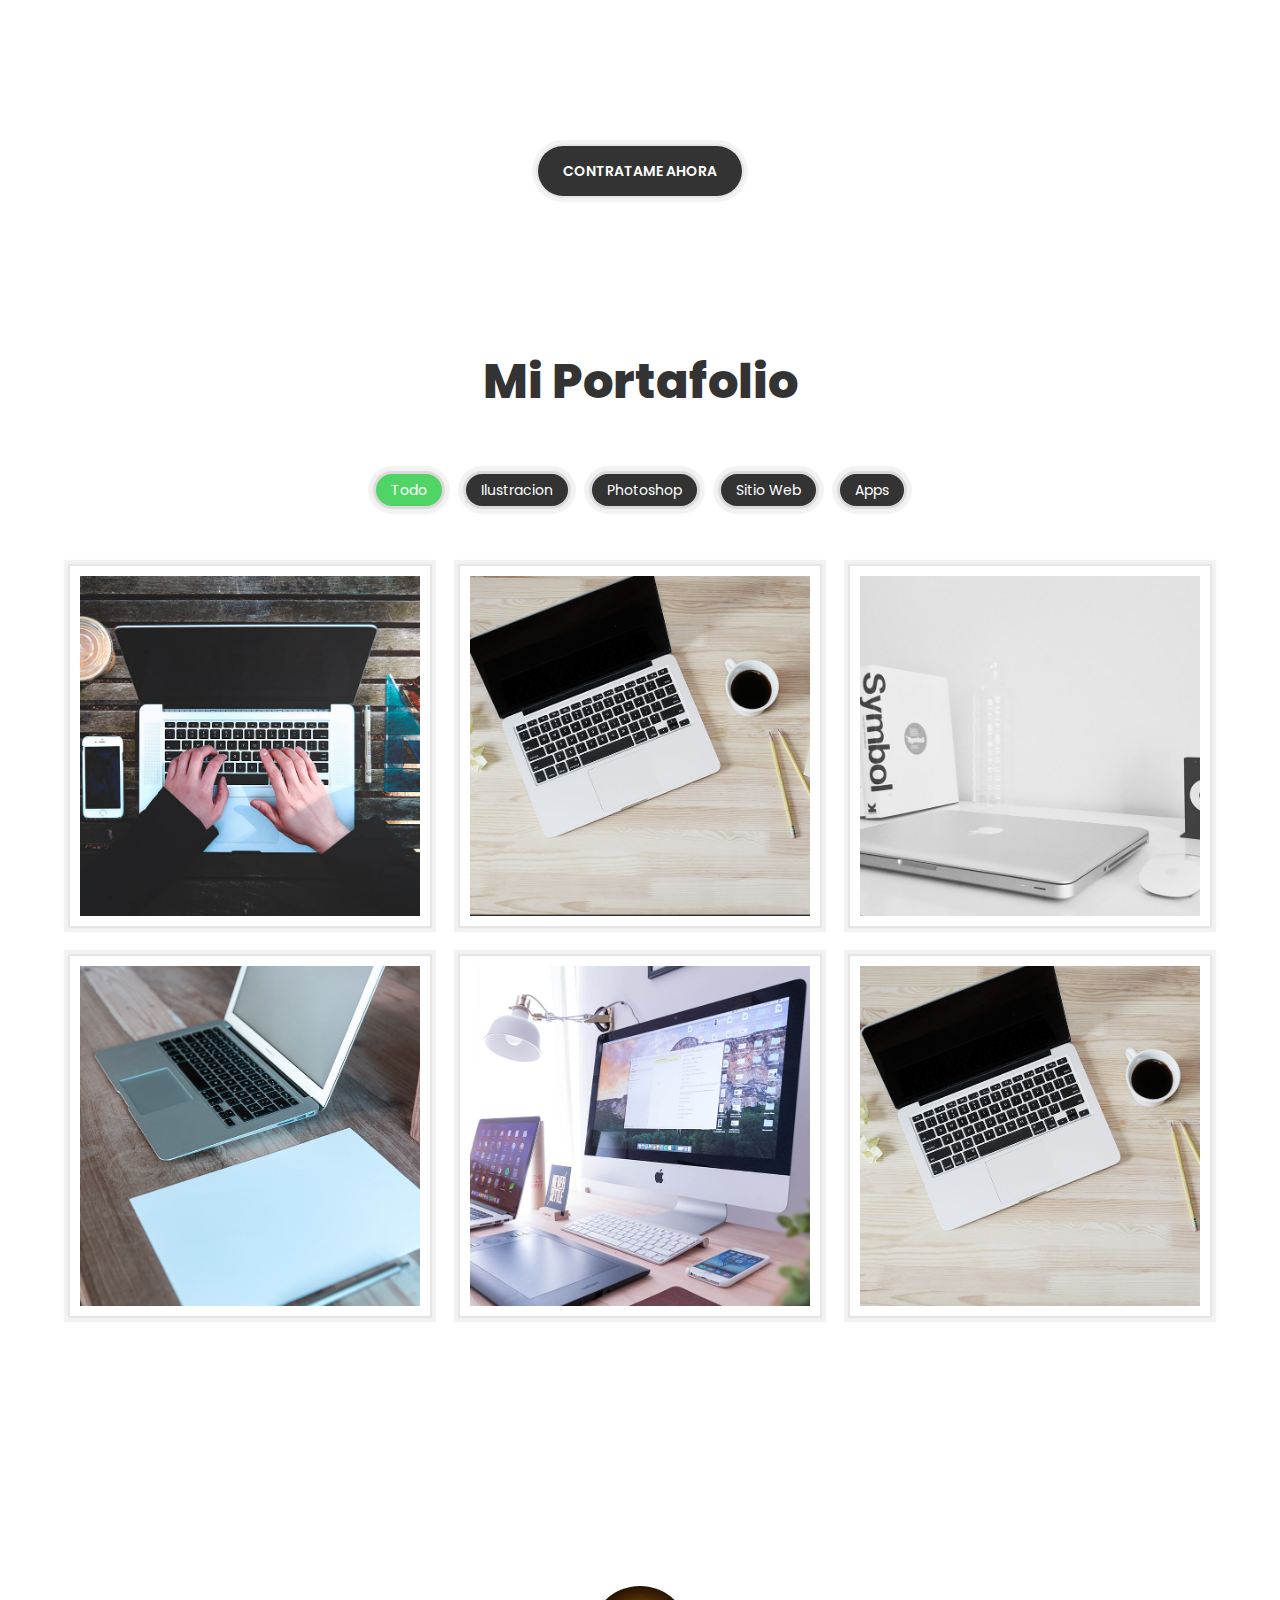
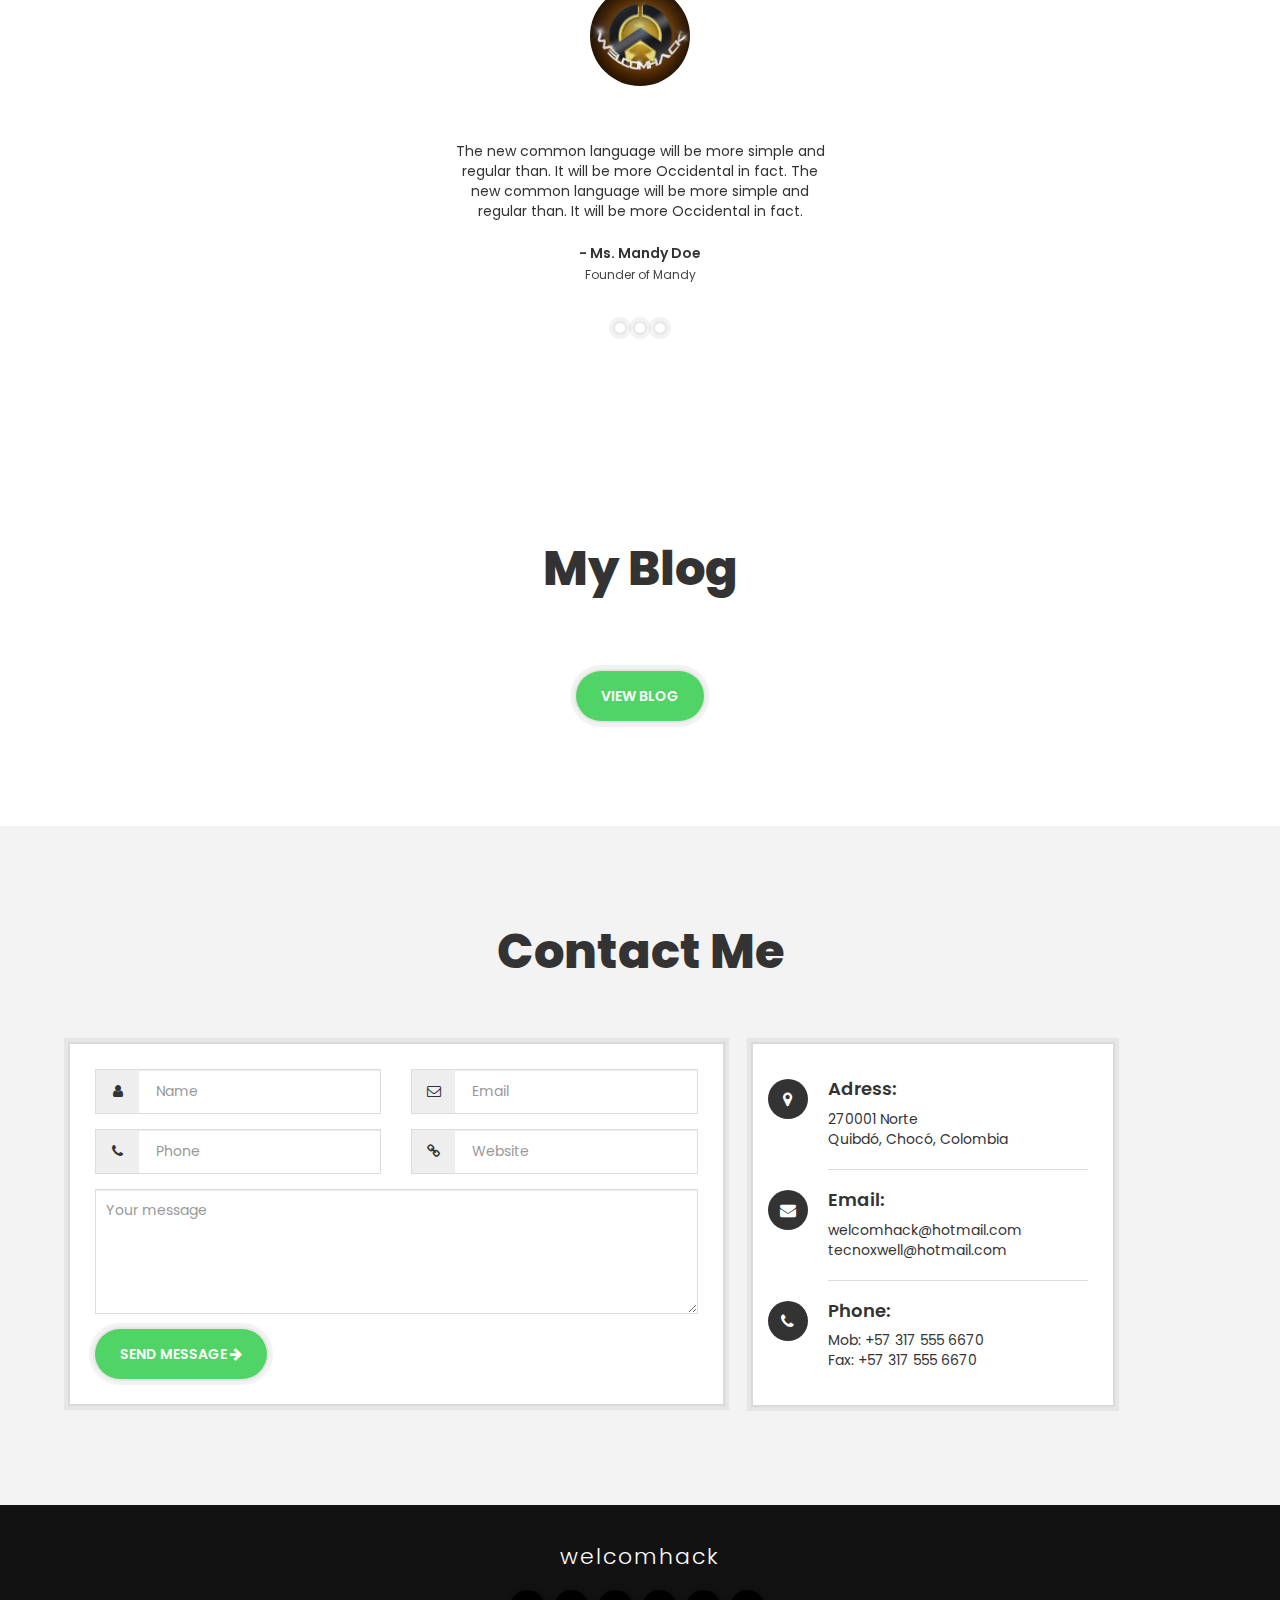
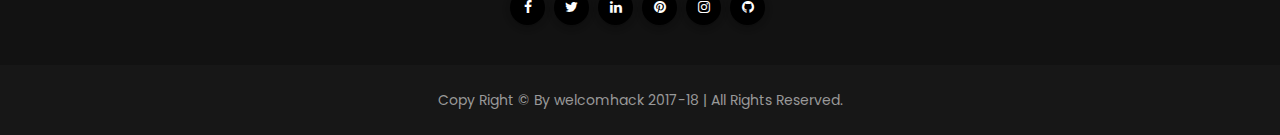
==== commit ec8188e7: "resta" ====
--- a/index.html
+++ b/index.html
@@ -551,7 +551,7 @@
               <div class="col-md-12">
                 <div class="action">
                  <!-- <input type="submit" class="m-btn-01 lets-talk fa fa-arrow-right" value="Send Message"> -->
-			<button class="m-btn-01 lets-talk"><a href="mensaje.html"> Send Message </a><i class="fa fa-arrow-right"></i></button>
+			<button name="btn-env" class="m-btn-01 lets-talk"><a name="btn-env" href="mensaje.html"> Send Message </a><i class="fa fa-arrow-right"></i></button>
                 </div>
               </div><!-- .col-md-12 -->
             </div><!-- .row -->
--- a/static/css/style.css
+++ b/static/css/style.css
@@ -279,6 +279,10 @@
        -moz-transition: all .2s ease;
     	 -o-transition: all .2s ease;
     		transition: all .2s ease;
+}
+.col-md-12 .action .m-btn-01 a{
+	text-decoration:none;
+	color: #fff;
 }
 .m-btn-01:after,
 .m-btn-01:before {
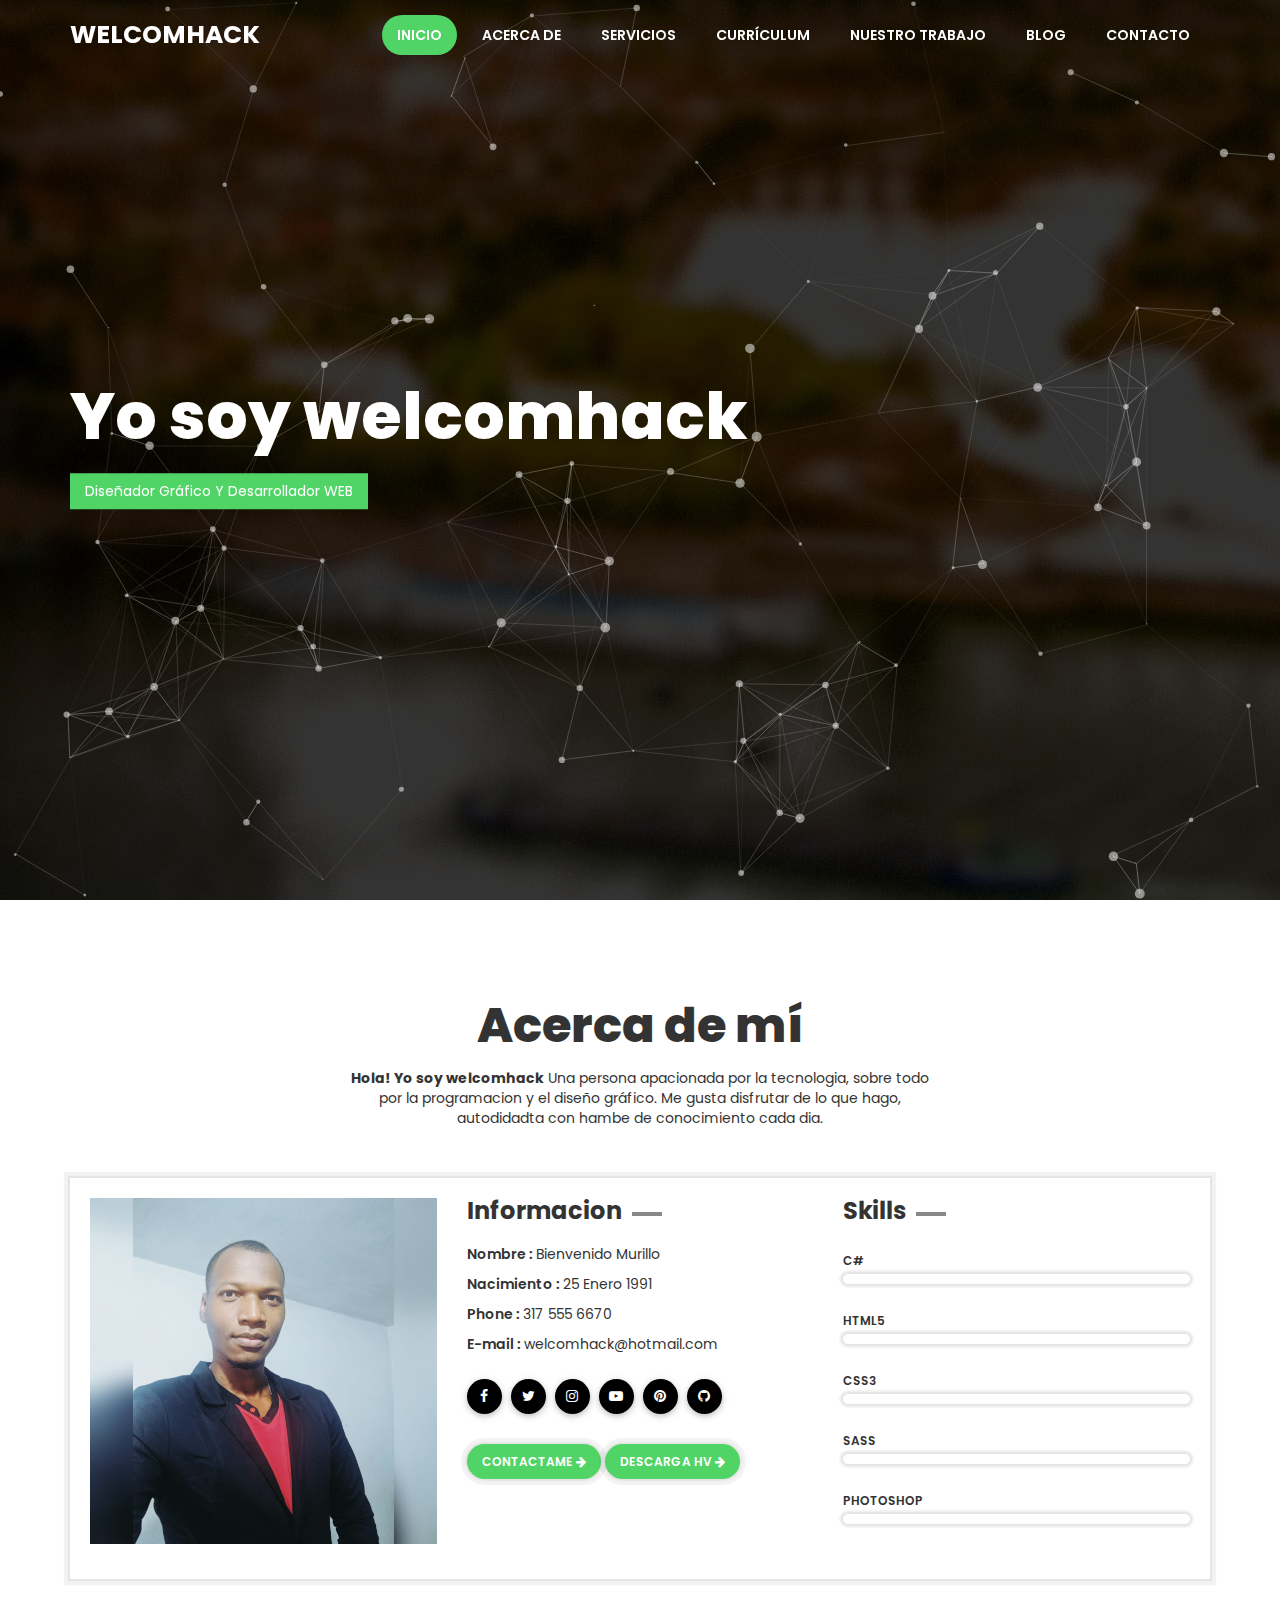
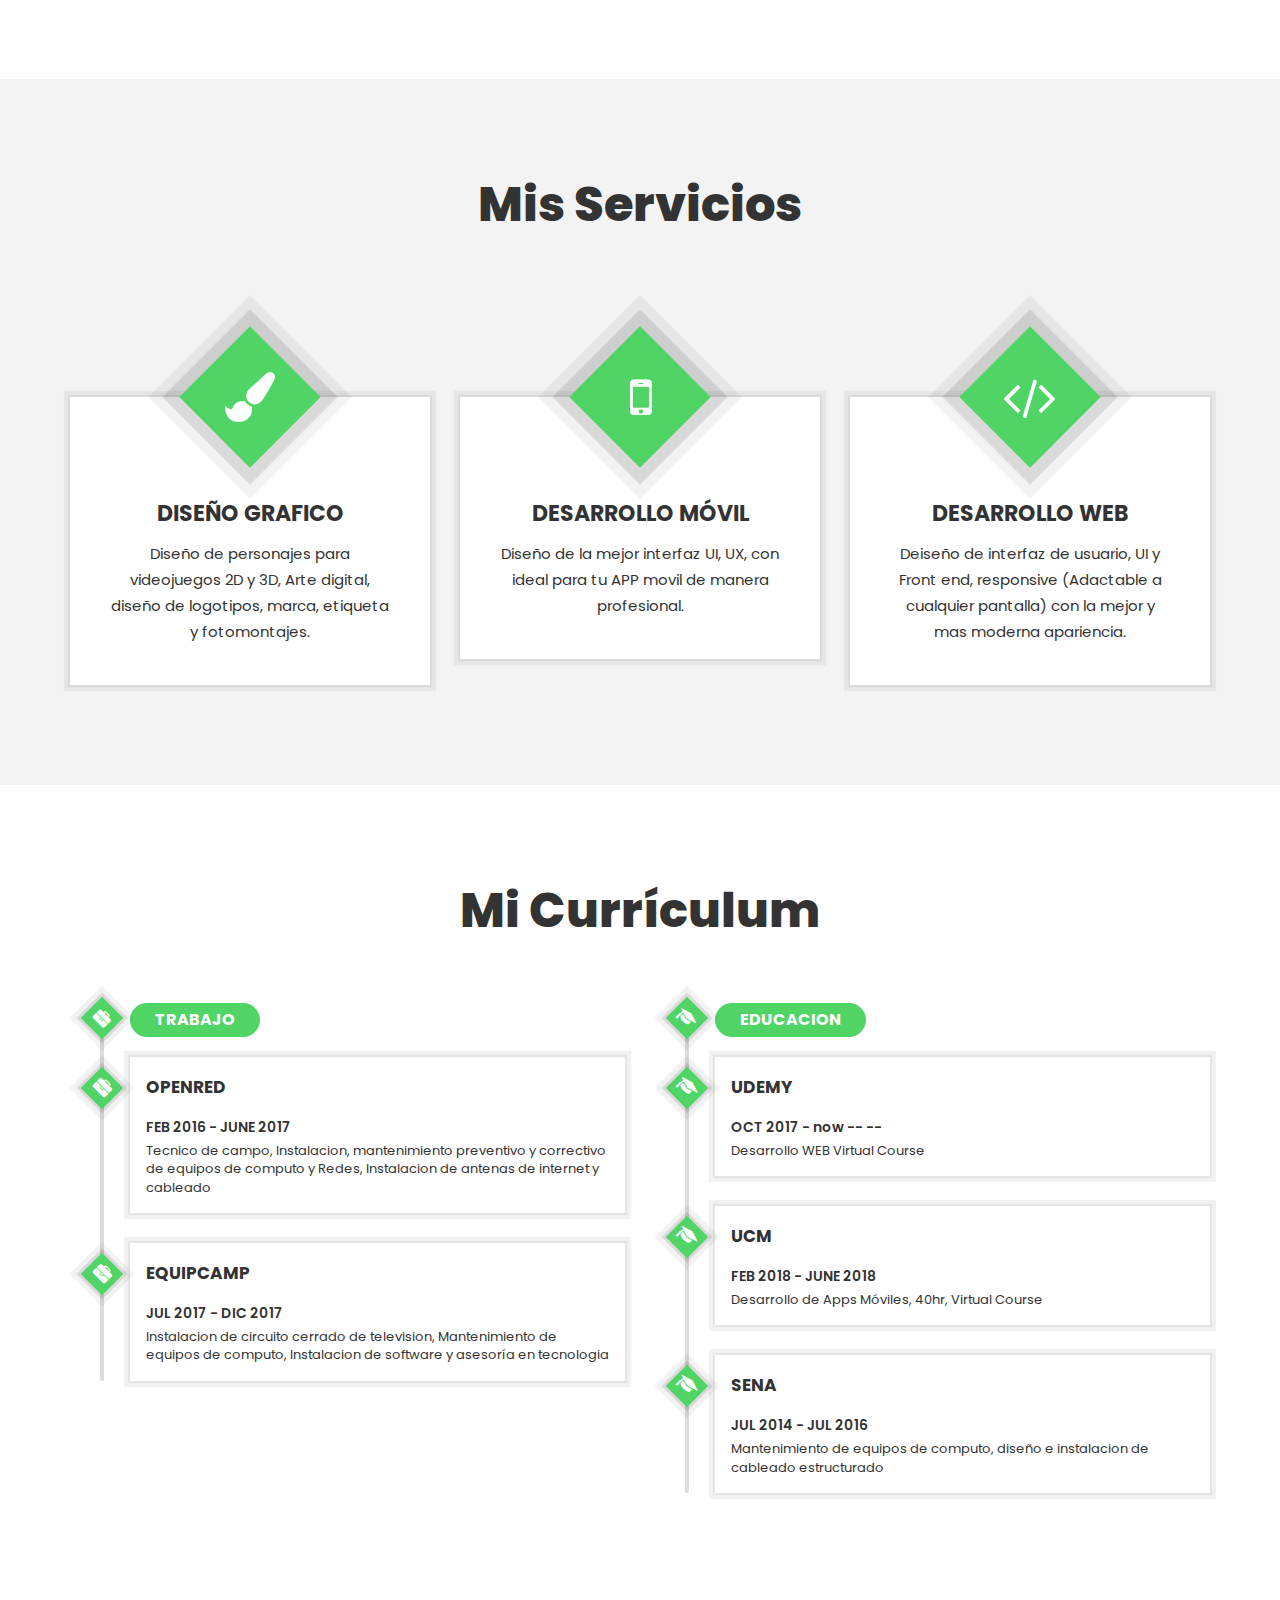
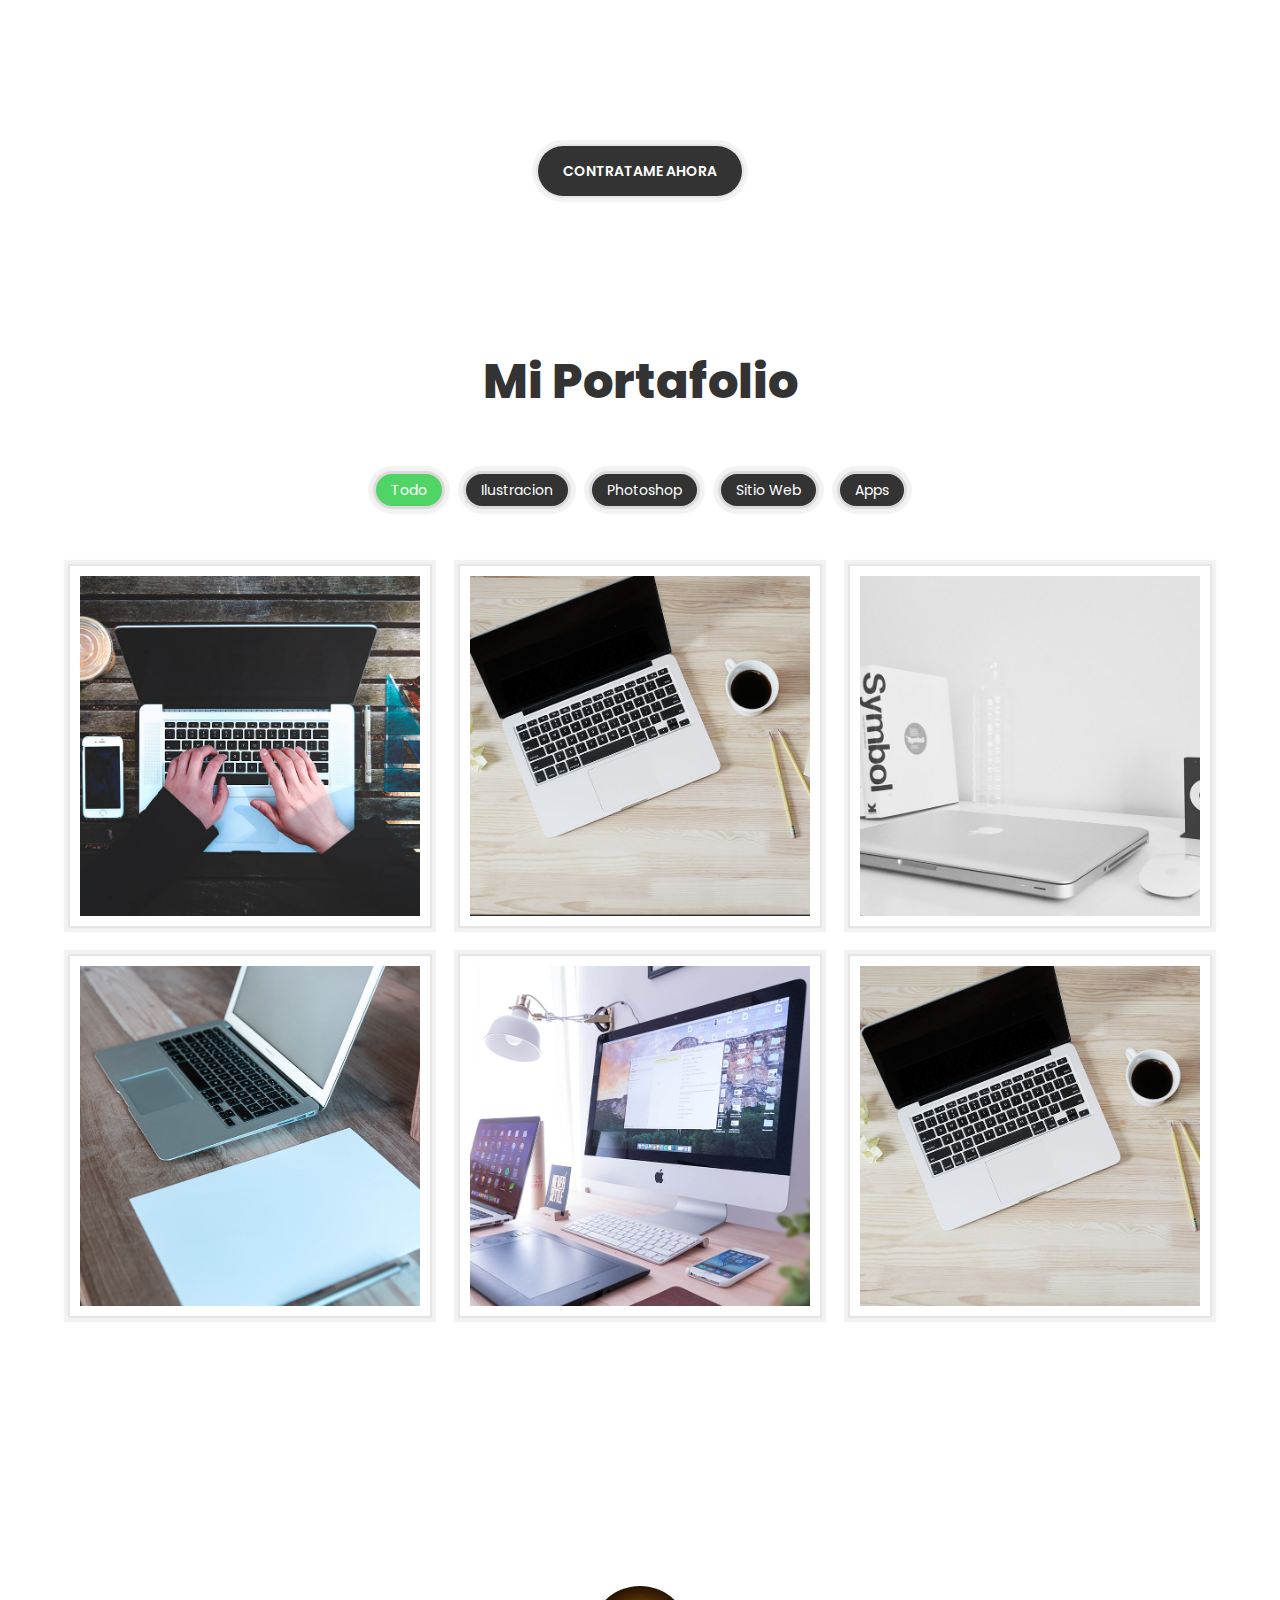
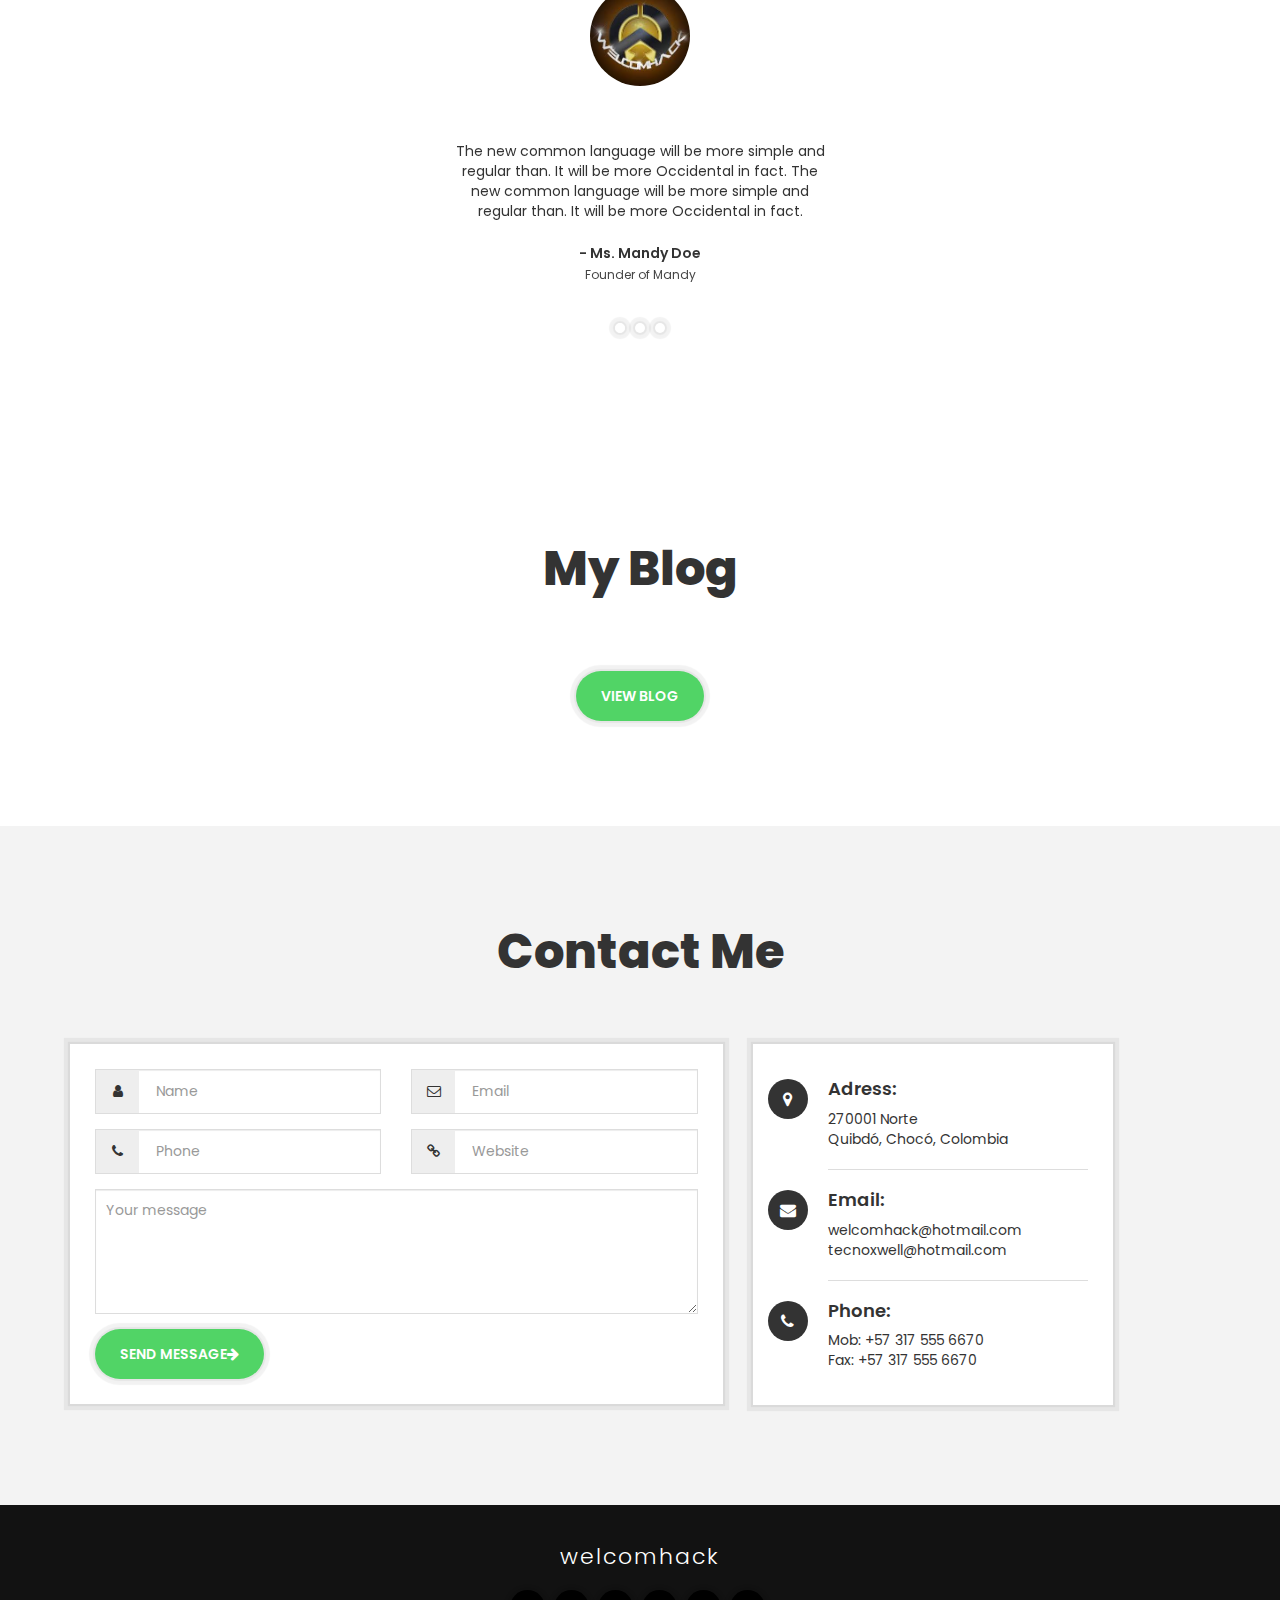
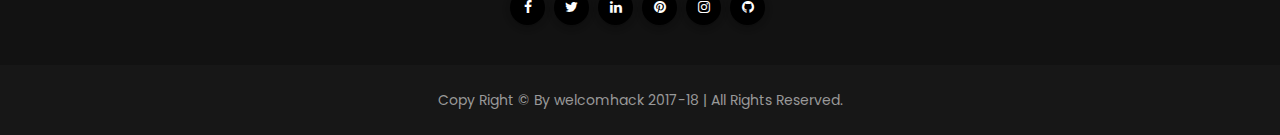
==== commit b946d7cd: "de nuevao" ====
--- a/index.html
+++ b/index.html
@@ -551,7 +551,7 @@
               <div class="col-md-12">
                 <div class="action">
                  <!-- <input type="submit" class="m-btn-01 lets-talk fa fa-arrow-right" value="Send Message"> -->
-			<button name="btn-env" class="m-btn-01 lets-talk"><a name="btn-env" href="mensaje.html"> Send Message </a><i class="fa fa-arrow-right"></i></button>
+			<button name="btn-env" class="m-btn-01 lets-talk">Send Message<i class="fa fa-arrow-right"></i></button>
                 </div>
               </div><!-- .col-md-12 -->
             </div><!-- .row -->
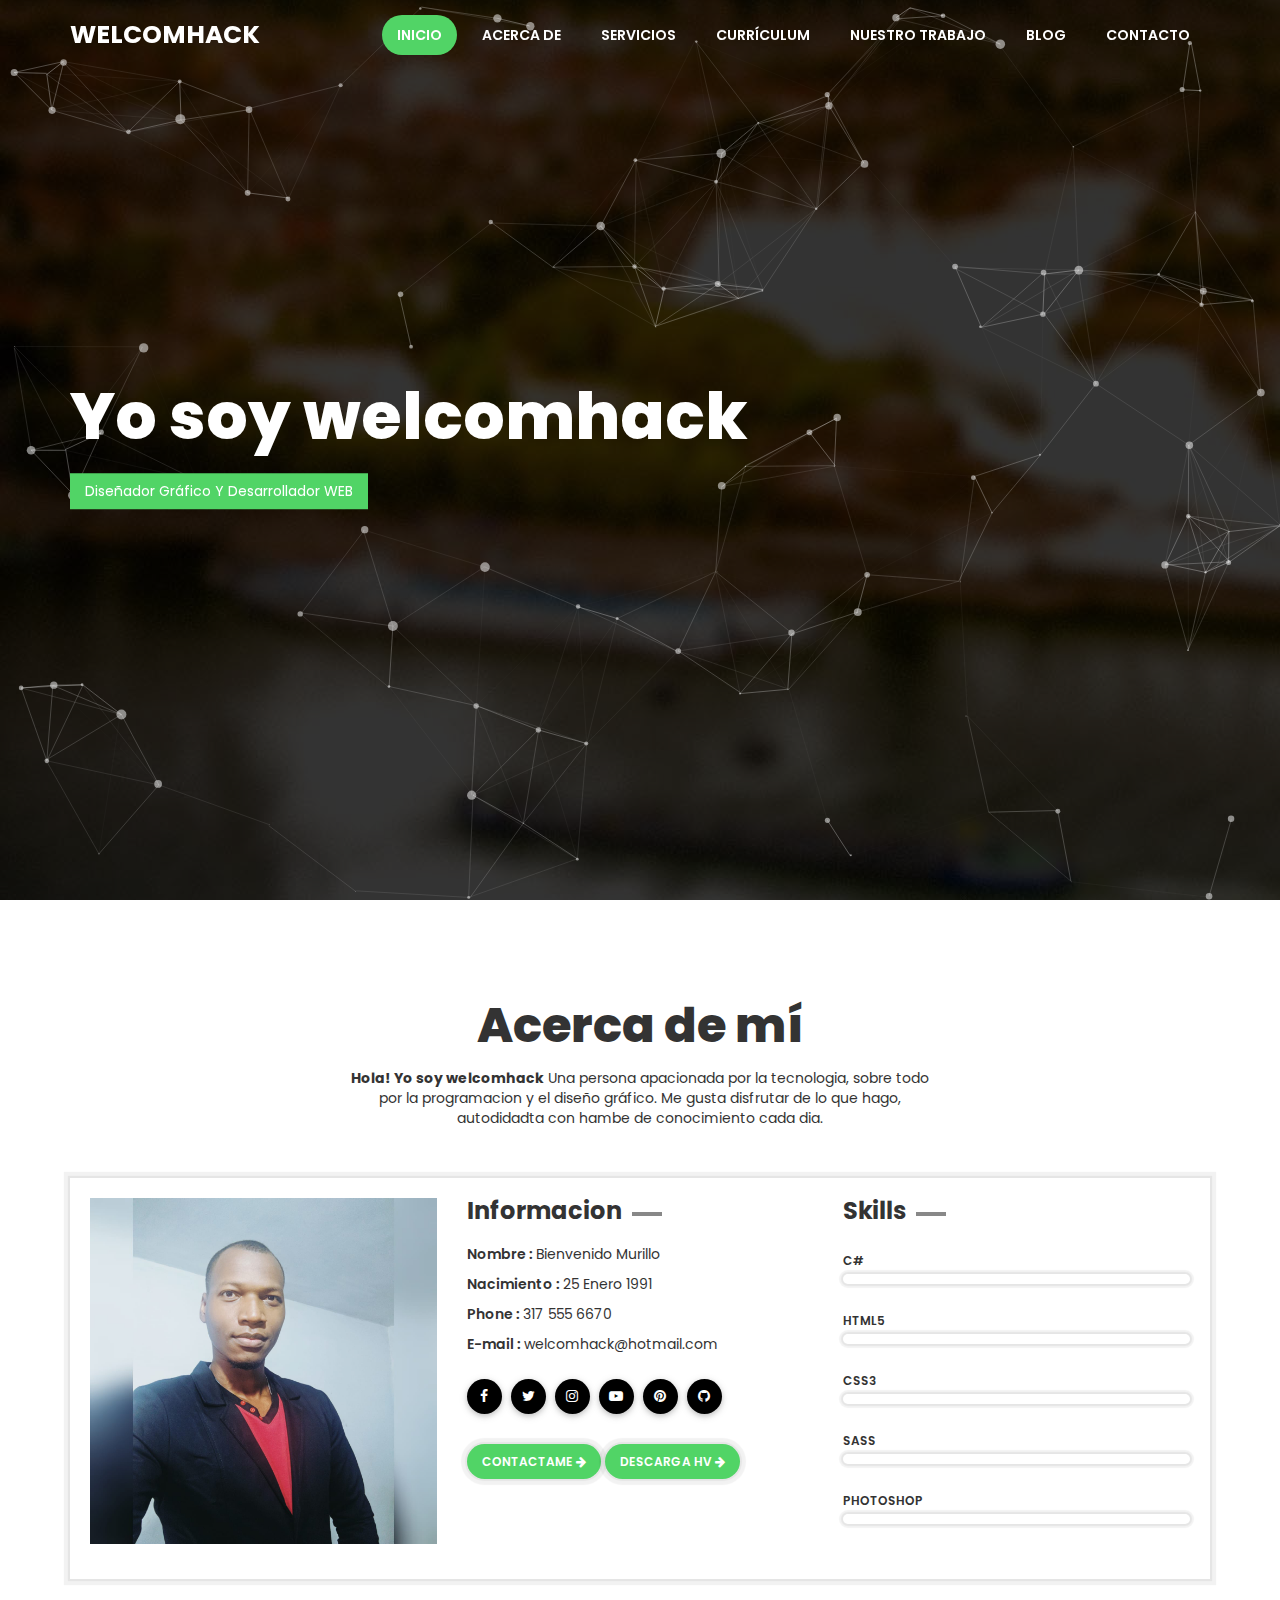
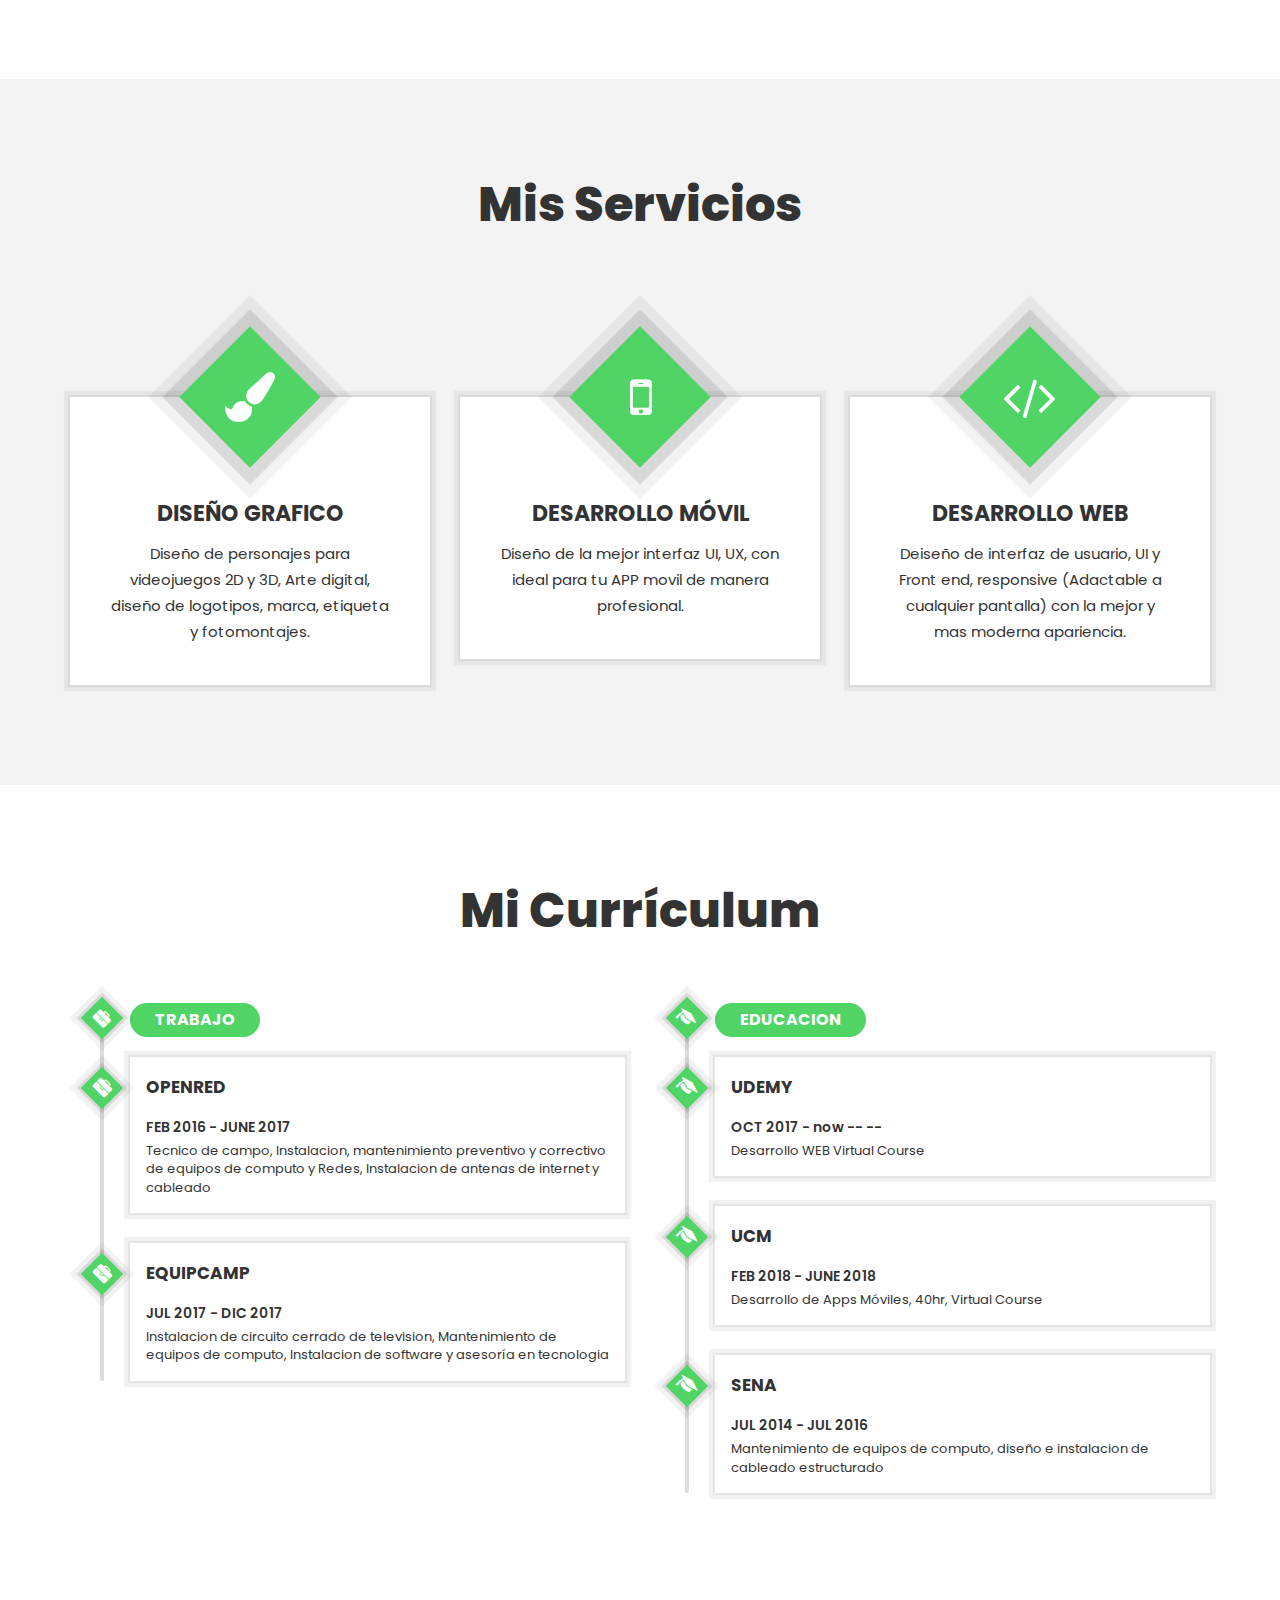
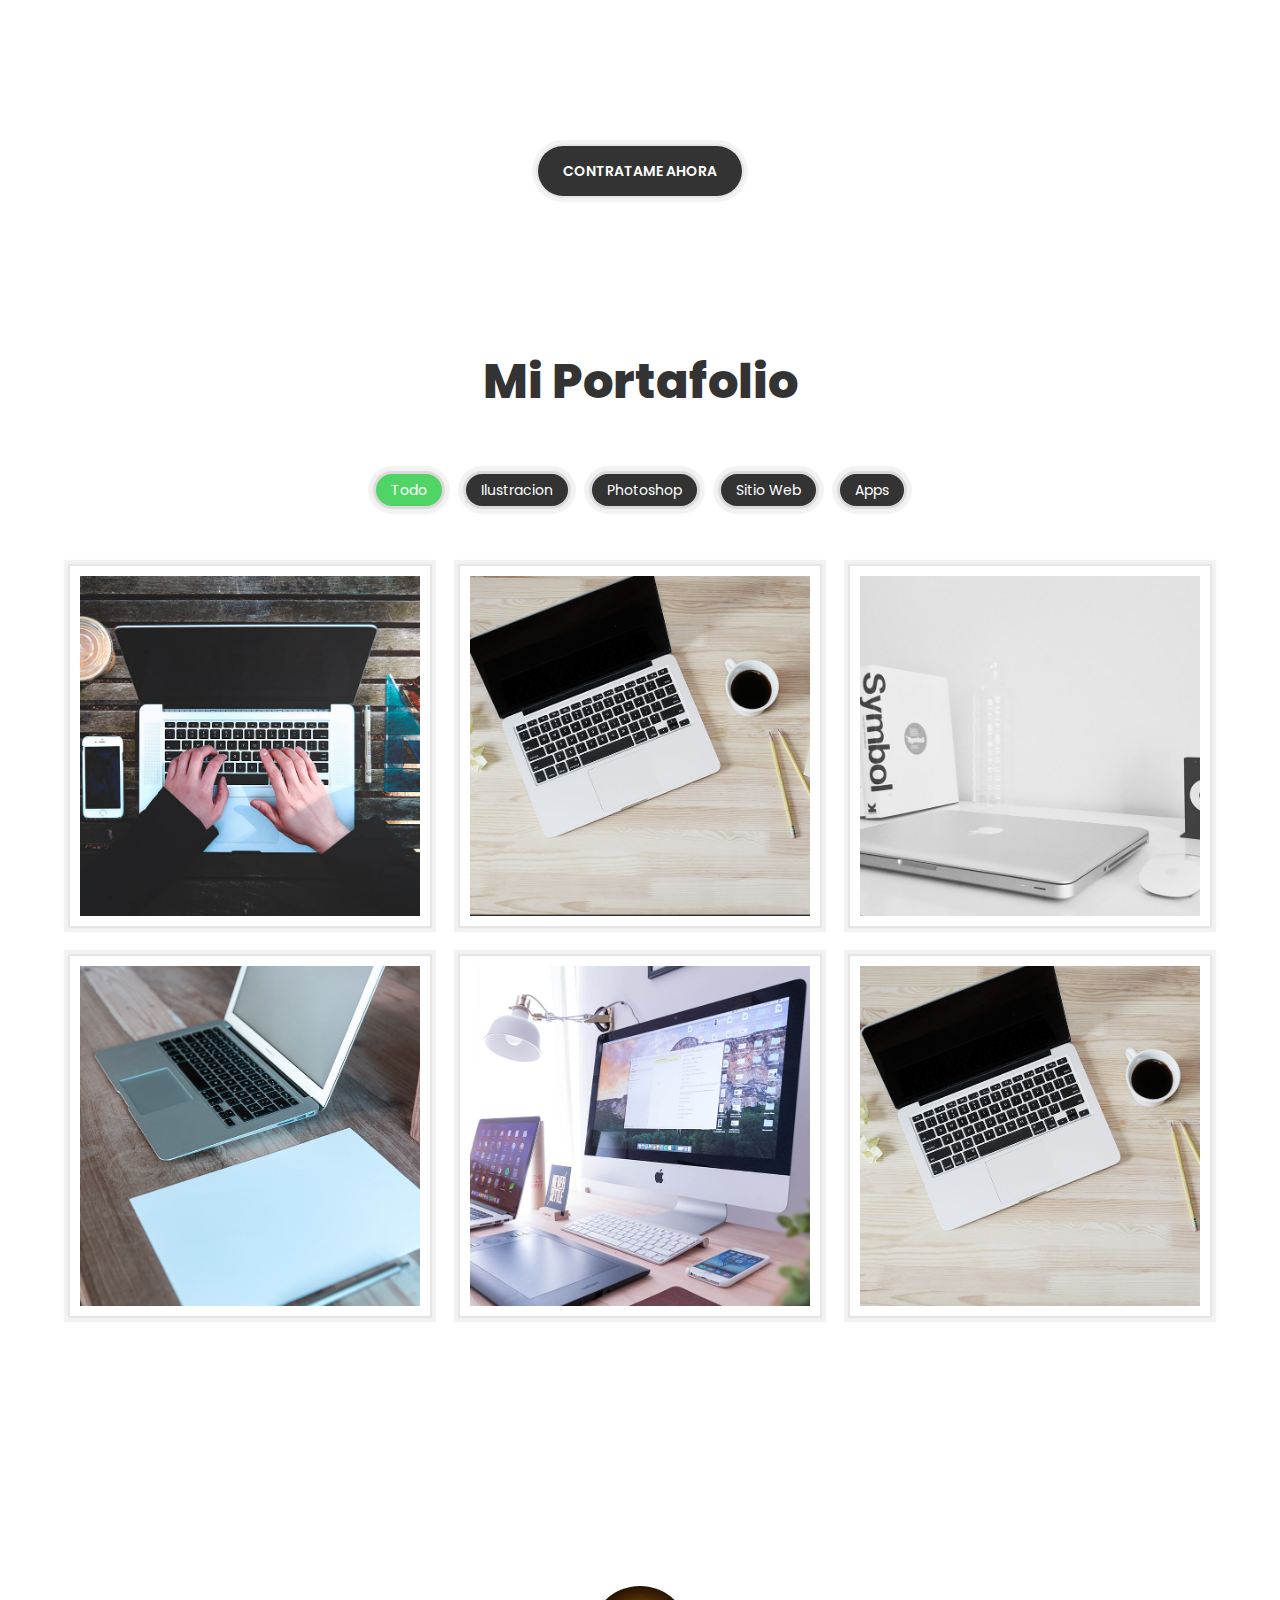
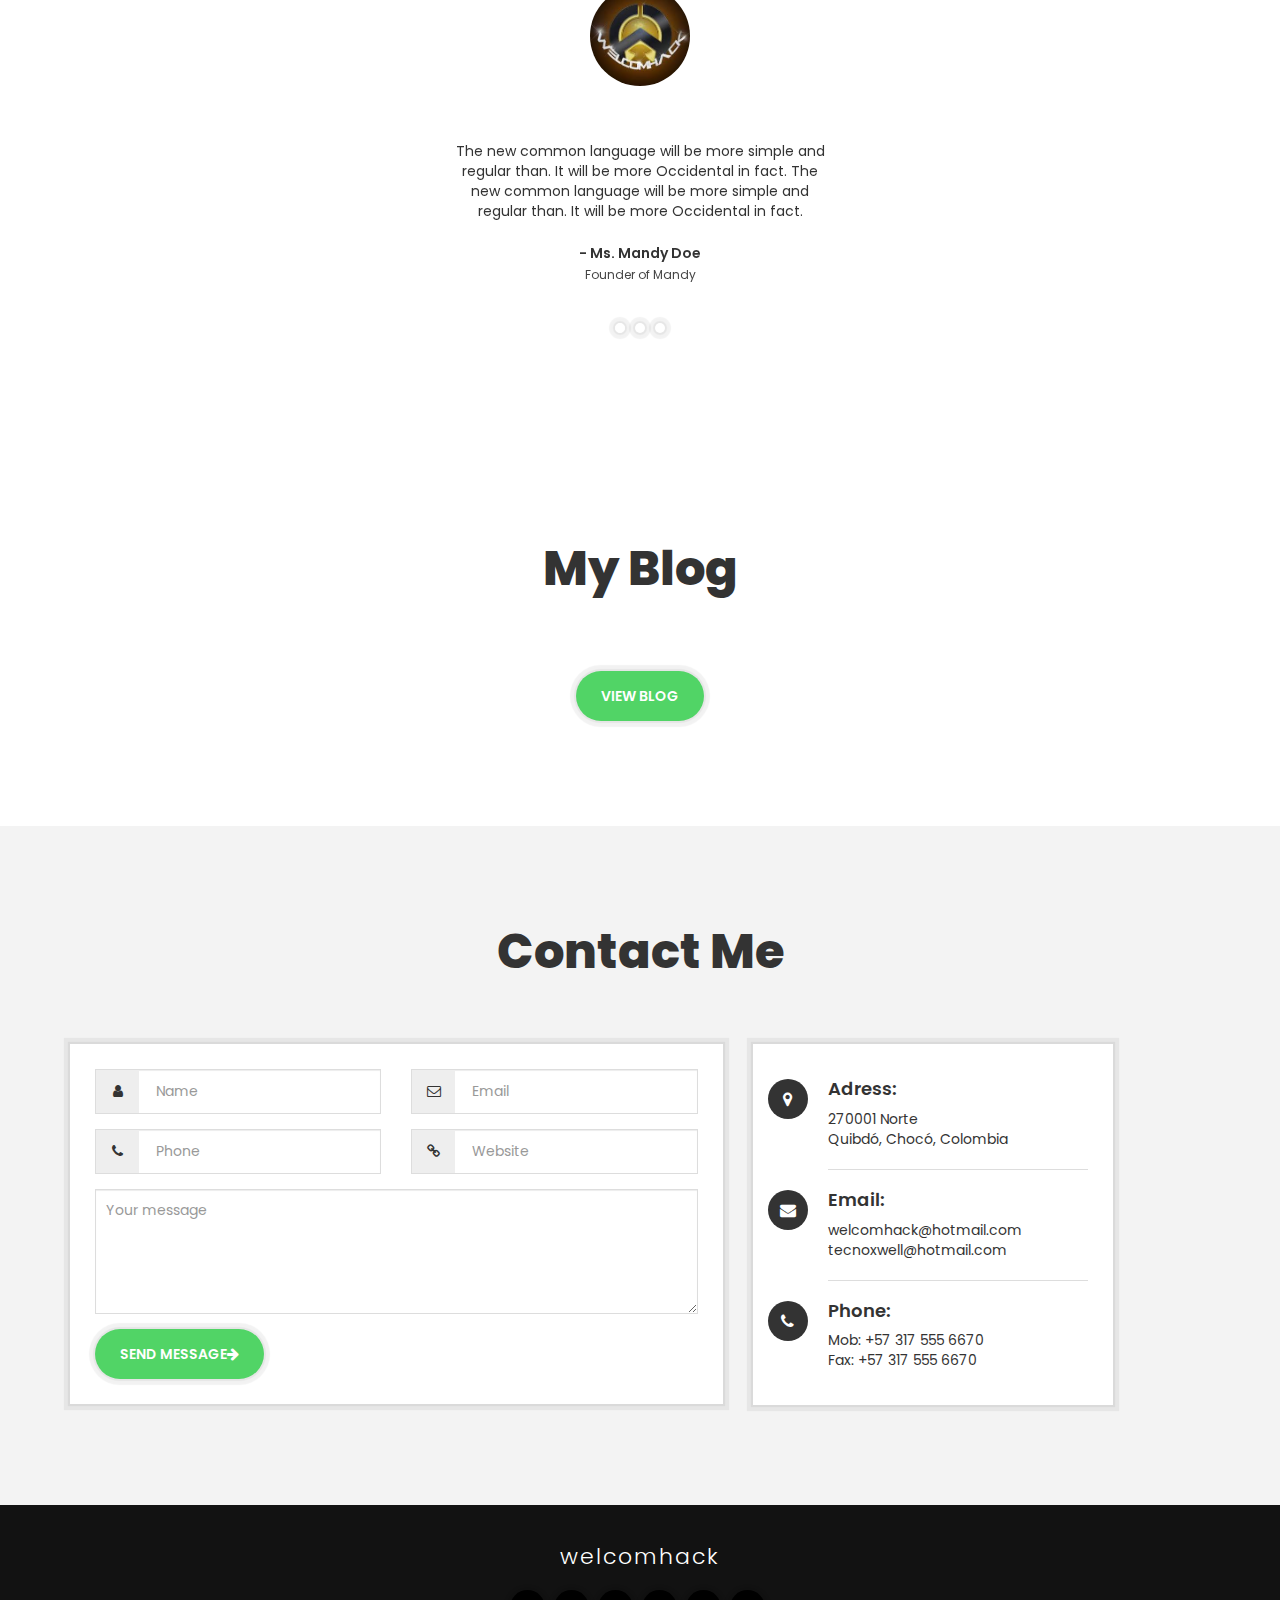
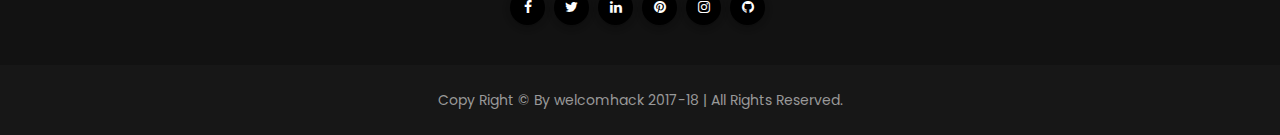
==== commit f0aae7aa: "formsPree" ====
--- a/index.html
+++ b/index.html
@@ -512,7 +512,7 @@
       <div class="row">
         <div class="col-sm-7 col-xs-12 col-md-7">
           <div class="contact-form-01">
-          <form id="contact_form" action="mensaje.html">
+          <form id="contact_form" action="https://formspree.io/tecnoxwell@hotmail.com" method="POST">
             <div class="row">
               <div class="col-md-6">
                 <div class="form-group">
@@ -551,7 +551,7 @@
               <div class="col-md-12">
                 <div class="action">
                  <!-- <input type="submit" class="m-btn-01 lets-talk fa fa-arrow-right" value="Send Message"> -->
-			<button name="btn-env" class="m-btn-01 lets-talk">Send Message<i class="fa fa-arrow-right"></i></button>
+			<button type="submit" name="btn-env" class="m-btn-01 lets-talk">Send Message<i class="fa fa-arrow-right"></i></button>
                 </div>
               </div><!-- .col-md-12 -->
             </div><!-- .row -->
